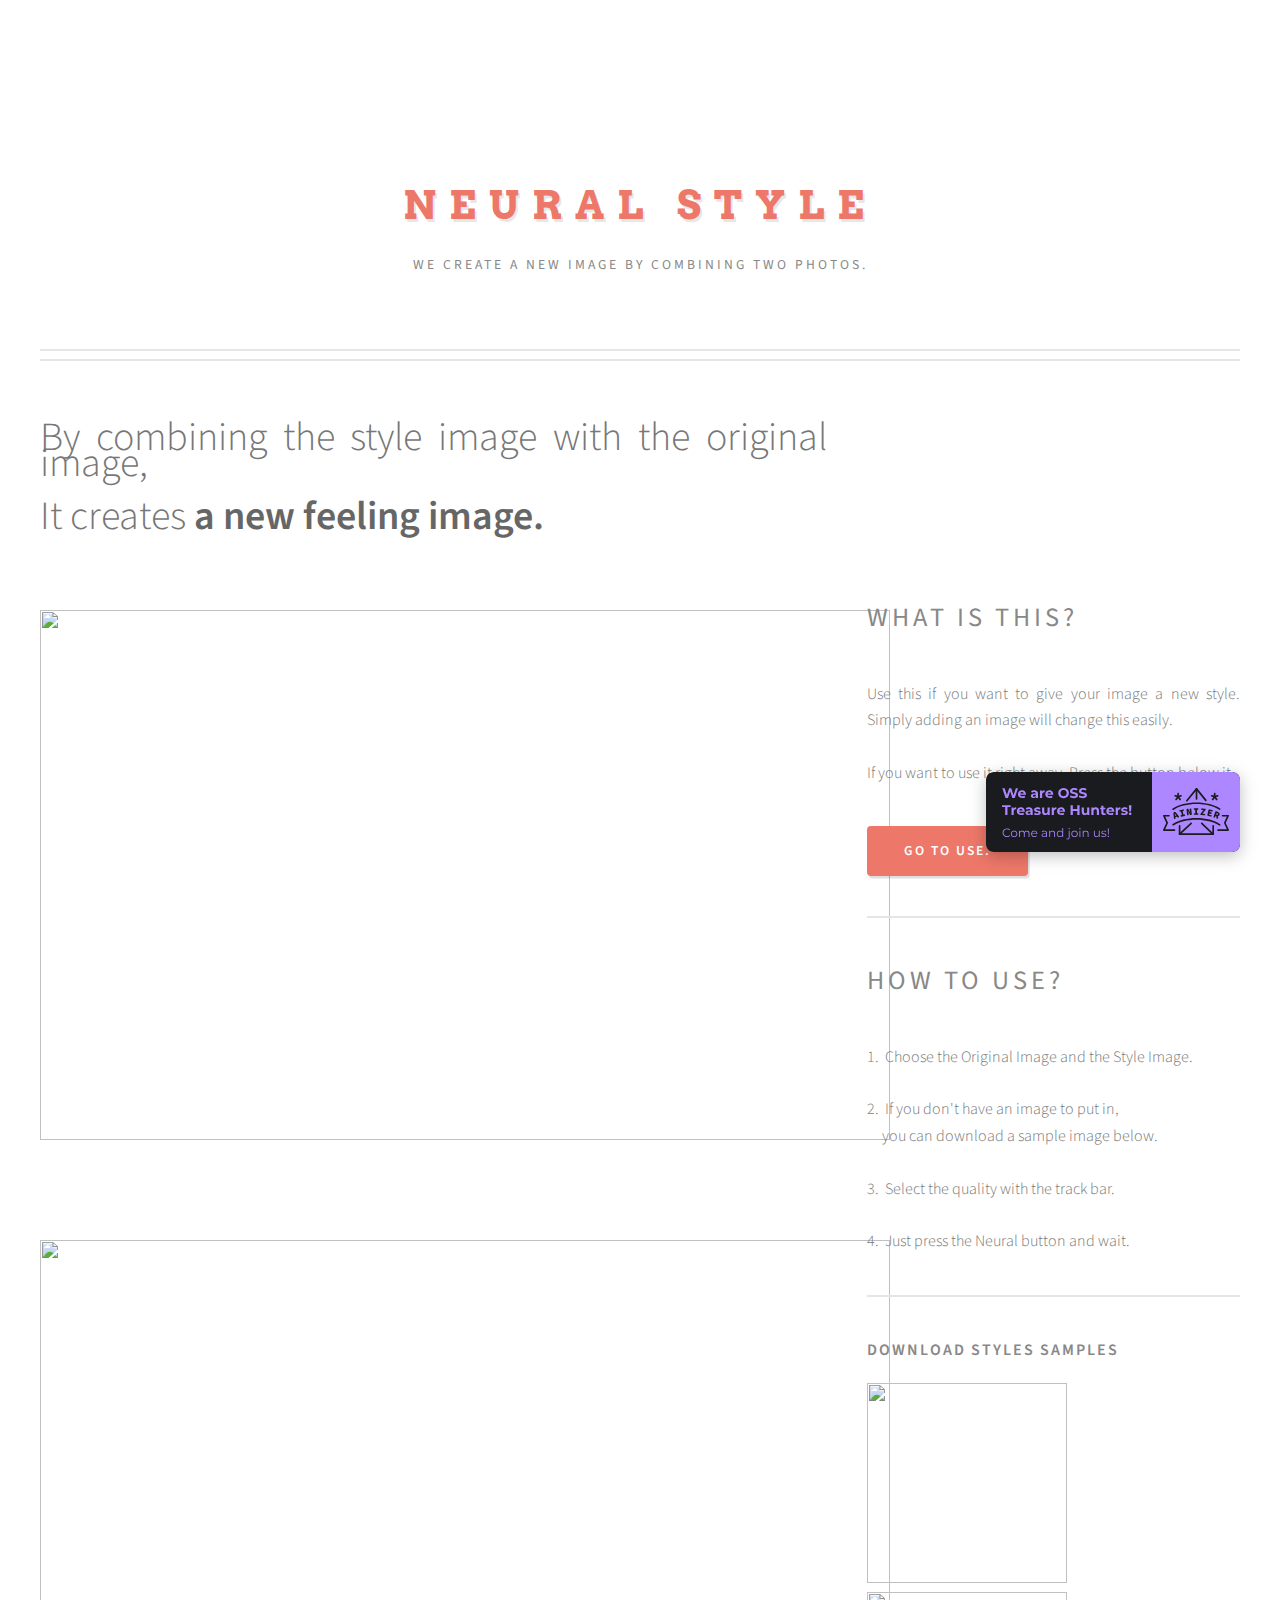
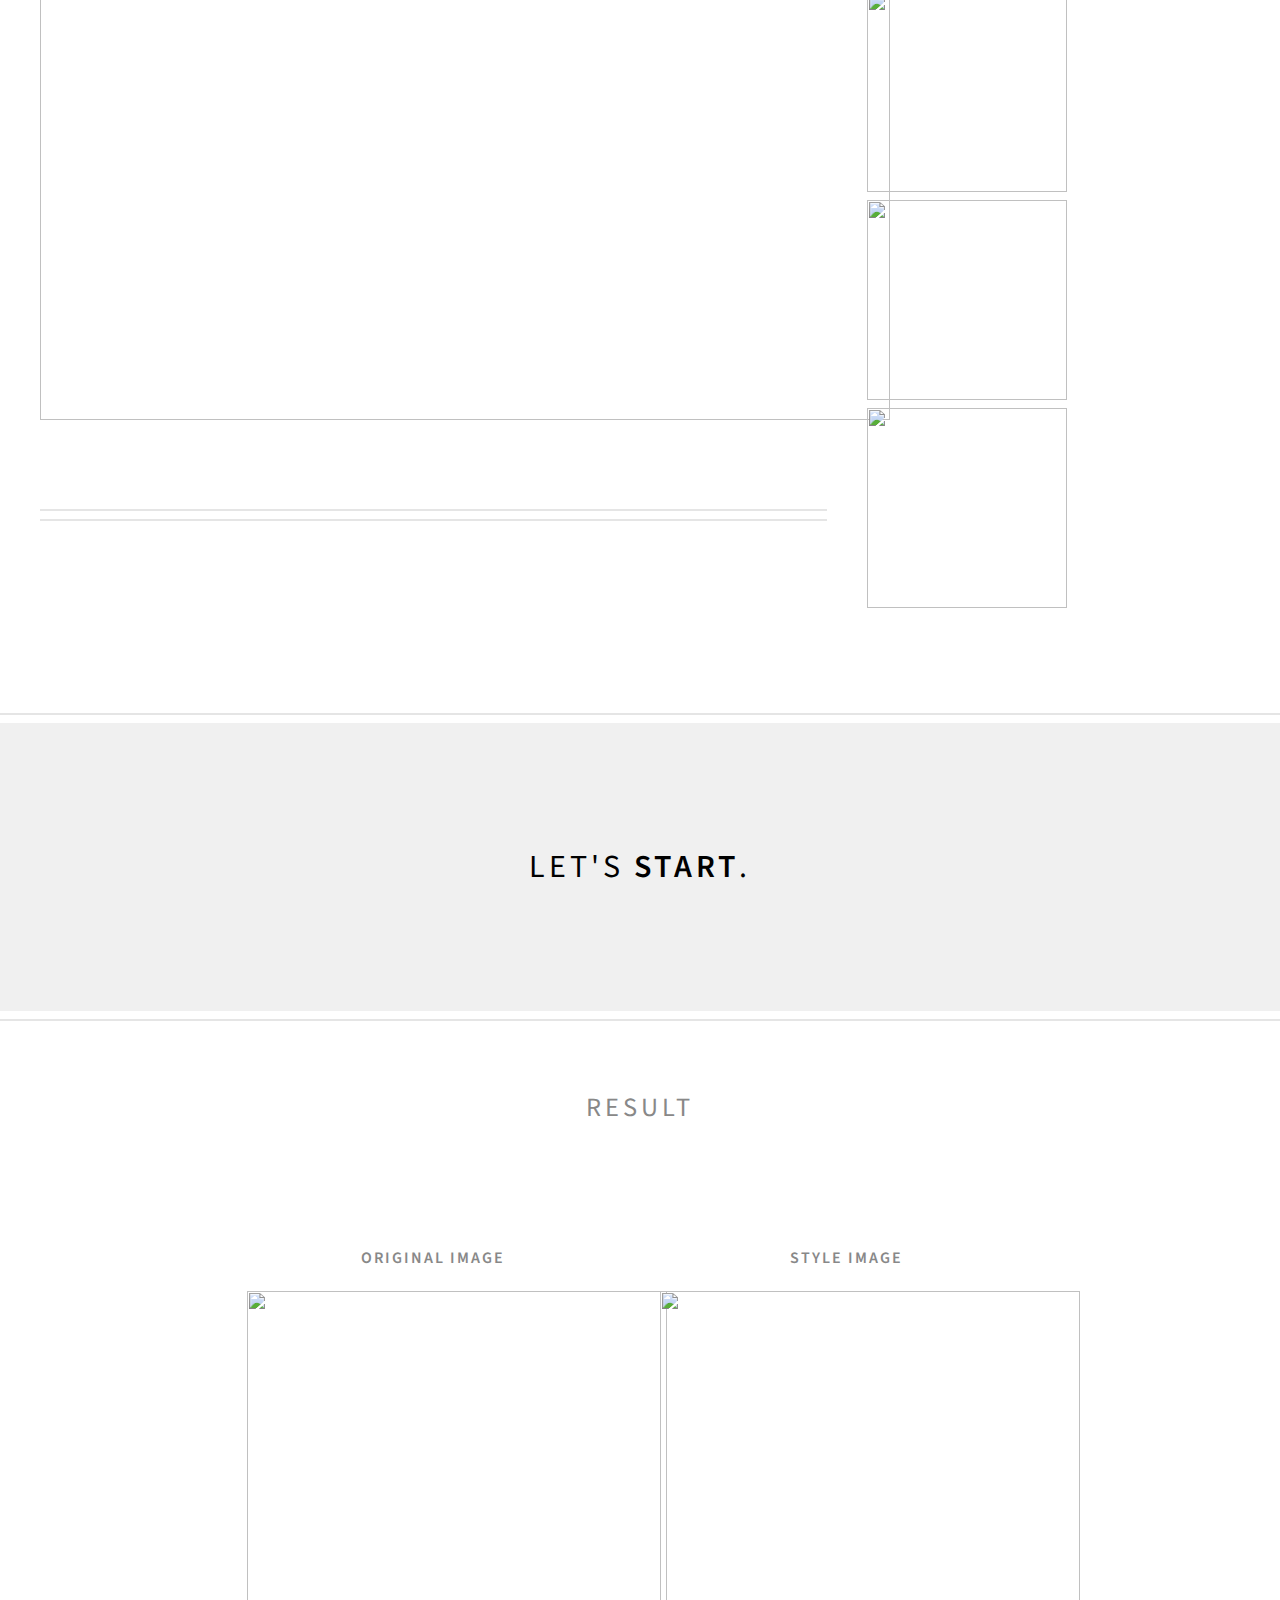
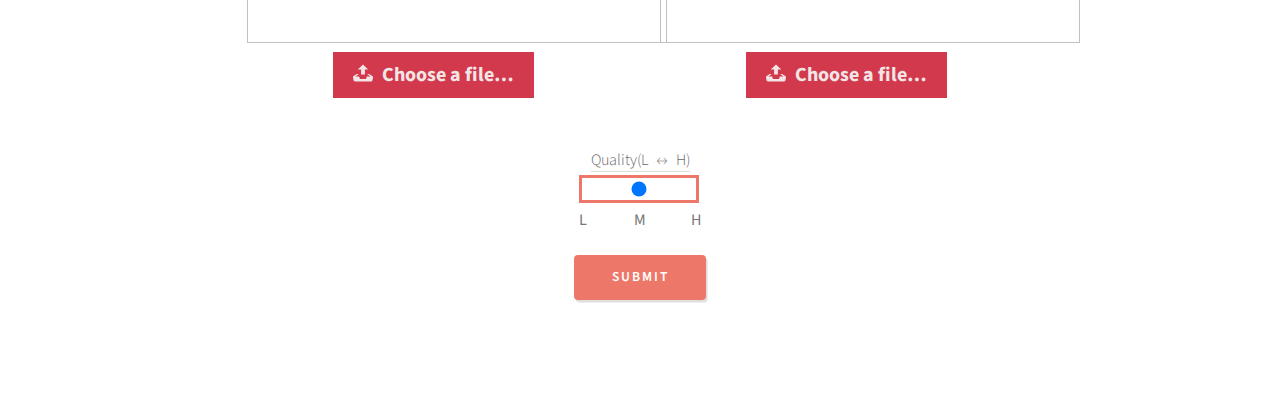
==== templates/index.html @ 5593a655 "server & front" ====
<!DOCTYPE HTML>
<!--
	Strongly Typed by HTML5 UP
	html5up.net | @ajlkn
	Free for personal and commercial use under the CCA 3.0 license (html5up.net/license)
-->
<html>
	<head>
		
		<title>Neural Stuyle</title>
		<meta charset="utf-8" />
		<meta name="viewport" content="width=device-width, initial-scale=1, user-scalable=no" />
		<link rel="stylesheet" href="../static/css/main.css" />
	</head>
	<body class="homepage is-preload">
		
		<div id="page-wrapper">
				
			<!-- Header -->
				<section id="header">
					<div class="container">

						<!-- Logo -->
							<h1 id="logo"><a href="index.html">Neural Style</a></h1>
							<p>We create a new image by combining two photos.</p>
					</div>
				</section>

			<!-- Main -->
				<section id="main">
					<div class="container">
						<div class="row">

							<!-- Content -->
								<div id="content" class="col-8 col-12-medium">

									<!-- Post -->
										<article class="box post">
											
											<p style="font-size: 40px;">
												By combining the style image with the original image, <br><br>It creates <strong>a new feeling image.</strong><br />
											</p>
											<img src="../static/images/show00.png" alt="" style="width: 850px; height: 530px; margin-bottom: 100px;"/>

											<img src="../static/images/show01.png" alt="" style="width: 850px; height: 780px;"/>
											
										</article>

										
									<!-- Post -->
										<article class="box post">
											
										</article>

								</div>

							<!-- Sidebar -->
								<div id="sidebar" class="col-4 col-12-medium">
						
										<ul class="divided">
											<li>

												<!-- Highlight -->
													<article class="box highlight" style="margin-top: 170px;">
														<header>
															<h2><a href="#">What is this?</a></h2>
														</header>
														<p>Use this if you want to give your image a new style. 
															Simply adding an image will change this easily.<br><br>
															If you want to use it right away, Press the button below it.</p>
														<ul class="actions">
															<li><a href="#" class="button icon solid fa-file">Go to Use.</a></li>
														</ul>
													</article>
											</li>
											<li>
												<h2>How to use?</h2>
												<p>1.&nbsp;&nbsp;Choose the Original Image and the Style Image.<br><br>
													2.&nbsp;&nbsp;If you don't have an image to put in, <br>&nbsp;&nbsp;&nbsp;&nbsp;&nbsp;you can download a sample image below.<br><br>
													3.&nbsp;&nbsp;Select the quality with the track bar.<br><br>
													4.&nbsp;&nbsp;Just press the Neural button and wait.</p>
											</li>
											<li>
												<!-- Highlight -->
												<article class="box highlight">
													<header>
														<h3>Download Styles Samples</h3>
													</header>
													<img src="../static/images/kandinsky.jpg" alt="" style="margin-right: 5px; height: 200px; width: 200px;"/>
													<img src="../static/images/seated-nude.jpg" alt="" style="height: 200px; width: 200px;"/>
													<img src="../static/images/shipwreck.jpg" alt="" style="margin-right: 5px; height: 200px; width: 200px;"/>
													<img src="../static/images/starry-night.jpg" alt="" style="height: 200px; width: 200px;"/>
												</article>		
											</li>
										</ul>
								</div>
						</div>
					</div>
				</section>


				<!-- Banner -->
				<section id="banner">
					<div class="container">
						<p style="color: black">Let's <strong>Start</strong>.<br /></p>
					</div>
				</section>
	
				<!-- Features -->
				<section id="features">
					<div class="container" >
								<header>
									<h2>Result</h2>
								</header>
								<section>
									<img src="../static/images/pic01.jpg" alt="" style="width: 800px; margin-left: auto; margin-right: auto;" id="results"/>
								</section>
						
						
						<div class="row aln-center">
							<div class="col-4 col-6-medium col-12-small">
								<!-- Feature -->
									<section>
										<header>
											<h3>Original Image</h3>
										</header>
										<img src="../static/images/pic01.jpg" id="contents" alt="" style="width: 420px; height: 352px;" />
										<div class="box">
											<input type="file" name="file-1[]" id="file-1" class="inputfile inputfile-1" accept="image/*" onchange="setThumbnail(event, 'contents')" />
											<label for="file-1"><svg xmlns="http://www.w3.org/2000/svg" width="20" height="17" viewBox="0 0 20 17"><path d="M10 0l-5.2 4.9h3.3v5.1h3.8v-5.1h3.3l-5.2-4.9zm9.3 11.5l-3.2-2.1h-2l3.4 2.6h-3.5c-.1 0-.2.1-.2.1l-.8 2.3h-6l-.8-2.2c-.1-.1-.1-.2-.2-.2h-3.6l3.4-2.6h-2l-3.2 2.1c-.4.3-.7 1-.6 1.5l.6 3.1c.1.5.7.9 1.2.9h16.3c.6 0 1.1-.4 1.3-.9l.6-3.1c.1-.5-.2-1.2-.7-1.5z"/></svg> <span>Choose a file&hellip;</span></label>
										</div>
									</section>
							</div>
							<div class="col-4 col-6-medium col-12-small">
								<!-- Feature -->
									<section>
										<header>
											<h3>Style Image</h3>
										</header>
										<img src="../static/images/pic02.jpg" id="styles" alt="" style="width: 420px; height: 352px;"/>
										<div class="box">
											<input type="file" name="file-2[]" id="file-2" class="inputfile inputfile-2" accept="image/*" onchange="setThumbnail(event, 'styles')" />
											<label for="file-2"><svg xmlns="http://www.w3.org/2000/svg" width="20" height="17" viewBox="0 0 20 17"><path d="M10 0l-5.2 4.9h3.3v5.1h3.8v-5.1h3.3l-5.2-4.9zm9.3 11.5l-3.2-2.1h-2l3.4 2.6h-3.5c-.1 0-.2.1-.2.1l-.8 2.3h-6l-.8-2.2c-.1-.1-.1-.2-.2-.2h-3.6l3.4-2.6h-2l-3.2 2.1c-.4.3-.7 1-.6 1.5l.6 3.1c.1.5.7.9 1.2.9h16.3c.6 0 1.1-.4 1.3-.9l.6-3.1c.1-.5-.2-1.2-.7-1.5z"/></svg> <span>Choose a file&hellip;</span></label>
										</div>
									</section>
							</div>
							
							<div class="col-12">
								<a>Quality(L &nbsp;&nbsp;↔&nbsp;&nbsp; H)</a><br>
								<input type="range" min="100" max="500" step="200" list="steplist" id="range">
								<datalist id="steplist" style="--list-length: 3;">
									<option label="L"></option>
									<option label="M"></option>
									<option label="H"></option>
								</datalist>
								<ul class="actions">
									<li><input type="submit" class="button icon solid fa-file submit" value="Submit" onclick="formSend();"></li>
								</ul>
							</div>
						</div>
					</div>
				</section>

			
		</div>

		<!-- Scripts -->
			<script src="../static/js/jquery.min.js"></script>
			<script src="../static/js/jquery.dropotron.min.js"></script>
			<script src="../static/js/browser.min.js"></script>
			<script src="../static/js/breakpoints.min.js"></script>
			<script src="../static/js/util.js"></script>
			<script src="../static/js/main.js"></script>

		<div id="badge" OnClick="location.href='https://join.slack.com/t/ainetwork-dev/shared_invite/zt-c89mb8z9-IqaCsNmsNLXKNylKXrJTTg'"
				style="position: fixed; bottom: 40px; right: 40px; filter: drop-shadow(0px 4px 8px rgba(0, 0, 0, 0.25)); cursor:pointer;">
			<svg width="254" height="80" viewBox="0 0 254 80" fill="none" xmlns="http://www.w3.org/2000/svg">
					<path d="M0 8C0 3.58172 3.58172 0 8 0H246C250.418 0 254 3.58172 254 8V72C254 76.4183 250.418 80 246 80H8C3.58172 80 0 76.4183 0 72V8Z" fill="#1A1B1F"/>
					<path d="M166 0H246C250.418 0 254 3.58172 254 8V72C254 76.4183 250.418 80 246 80H166V0Z" fill="#AD87FF"/>
					<path d="M31.974 16.2L28.768 26H26.332L24.176 19.364L21.95 26H19.528L16.308 16.2H18.66L20.872 23.088L23.182 16.2H25.282L27.522 23.144L29.804 16.2H31.974ZM39.9036 22.262C39.9036 22.29 39.8896 22.486 39.8616 22.85H34.1636C34.2662 23.3167 34.5089 23.6853 34.8916 23.956C35.2742 24.2267 35.7502 24.362 36.3196 24.362C36.7116 24.362 37.0569 24.306 37.3556 24.194C37.6636 24.0727 37.9482 23.886 38.2096 23.634L39.3716 24.894C38.6622 25.706 37.6262 26.112 36.2636 26.112C35.4142 26.112 34.6629 25.9487 34.0096 25.622C33.3562 25.286 32.8522 24.824 32.4976 24.236C32.1429 23.648 31.9656 22.9807 31.9656 22.234C31.9656 21.4967 32.1382 20.834 32.4836 20.246C32.8382 19.6487 33.3189 19.1867 33.9256 18.86C34.5416 18.524 35.2276 18.356 35.9836 18.356C36.7209 18.356 37.3882 18.5147 37.9856 18.832C38.5829 19.1493 39.0496 19.6067 39.3856 20.204C39.7309 20.792 39.9036 21.478 39.9036 22.262ZM35.9976 20.008C35.5029 20.008 35.0876 20.148 34.7516 20.428C34.4156 20.708 34.2102 21.0907 34.1356 21.576H37.8456C37.7709 21.1 37.5656 20.722 37.2296 20.442C36.8936 20.1527 36.4829 20.008 35.9976 20.008ZM48.3605 18.356C49.5271 18.356 50.4231 18.636 51.0485 19.196C51.6738 19.7467 51.9865 20.582 51.9865 21.702V26H49.9425V25.062C49.5318 25.762 48.7665 26.112 47.6465 26.112C47.0678 26.112 46.5638 26.014 46.1345 25.818C45.7145 25.622 45.3925 25.3513 45.1685 25.006C44.9445 24.6607 44.8325 24.2687 44.8325 23.83C44.8325 23.13 45.0938 22.5793 45.6165 22.178C46.1485 21.7767 46.9651 21.576 48.0665 21.576H49.8025C49.8025 21.1 49.6578 20.736 49.3685 20.484C49.0791 20.2227 48.6451 20.092 48.0665 20.092C47.6651 20.092 47.2685 20.1573 46.8765 20.288C46.4938 20.4093 46.1671 20.5773 45.8965 20.792L45.1125 19.266C45.5231 18.9767 46.0131 18.7527 46.5825 18.594C47.1611 18.4353 47.7538 18.356 48.3605 18.356ZM48.1925 24.642C48.5658 24.642 48.8971 24.558 49.1865 24.39C49.4758 24.2127 49.6811 23.956 49.8025 23.62V22.85H48.3045C47.4085 22.85 46.9605 23.144 46.9605 23.732C46.9605 24.012 47.0678 24.236 47.2825 24.404C47.5065 24.5627 47.8098 24.642 48.1925 24.642ZM56.0491 19.462C56.3104 19.098 56.6604 18.8227 57.0991 18.636C57.5471 18.4493 58.0604 18.356 58.6391 18.356V20.372C58.3964 20.3533 58.2331 20.344 58.1491 20.344C57.5237 20.344 57.0337 20.5213 56.6791 20.876C56.3244 21.2213 56.1471 21.744 56.1471 22.444V26H53.9631V18.468H56.0491V19.462ZM67.2473 22.262C67.2473 22.29 67.2333 22.486 67.2053 22.85H61.5073C61.61 23.3167 61.8527 23.6853 62.2353 23.956C62.618 24.2267 63.094 24.362 63.6633 24.362C64.0553 24.362 64.4007 24.306 64.6993 24.194C65.0073 24.0727 65.292 23.886 65.5533 23.634L66.7153 24.894C66.006 25.706 64.97 26.112 63.6073 26.112C62.758 26.112 62.0067 25.9487 61.3533 25.622C60.7 25.286 60.196 24.824 59.8413 24.236C59.4867 23.648 59.3093 22.9807 59.3093 22.234C59.3093 21.4967 59.482 20.834 59.8273 20.246C60.182 19.6487 60.6627 19.1867 61.2693 18.86C61.8853 18.524 62.5713 18.356 63.3273 18.356C64.0647 18.356 64.732 18.5147 65.3293 18.832C65.9267 19.1493 66.3933 19.6067 66.7293 20.204C67.0747 20.792 67.2473 21.478 67.2473 22.262ZM63.3413 20.008C62.8467 20.008 62.4313 20.148 62.0953 20.428C61.7593 20.708 61.554 21.0907 61.4793 21.576H65.1893C65.1147 21.1 64.9093 20.722 64.5733 20.442C64.2373 20.1527 63.8267 20.008 63.3413 20.008ZM77.5662 26.168C76.5489 26.168 75.6295 25.9487 74.8082 25.51C73.9962 25.0713 73.3569 24.4693 72.8902 23.704C72.4329 22.9293 72.2042 22.0613 72.2042 21.1C72.2042 20.1387 72.4329 19.2753 72.8902 18.51C73.3569 17.7353 73.9962 17.1287 74.8082 16.69C75.6295 16.2513 76.5489 16.032 77.5662 16.032C78.5835 16.032 79.4982 16.2513 80.3102 16.69C81.1222 17.1287 81.7615 17.7353 82.2282 18.51C82.6949 19.2753 82.9282 20.1387 82.9282 21.1C82.9282 22.0613 82.6949 22.9293 82.2282 23.704C81.7615 24.4693 81.1222 25.0713 80.3102 25.51C79.4982 25.9487 78.5835 26.168 77.5662 26.168ZM77.5662 24.236C78.1449 24.236 78.6675 24.1053 79.1342 23.844C79.6009 23.5733 79.9649 23.2 80.2262 22.724C80.4969 22.248 80.6322 21.7067 80.6322 21.1C80.6322 20.4933 80.4969 19.952 80.2262 19.476C79.9649 19 79.6009 18.6313 79.1342 18.37C78.6675 18.0993 78.1449 17.964 77.5662 17.964C76.9875 17.964 76.4649 18.0993 75.9982 18.37C75.5315 18.6313 75.1629 19 74.8922 19.476C74.6309 19.952 74.5002 20.4933 74.5002 21.1C74.5002 21.7067 74.6309 22.248 74.8922 22.724C75.1629 23.2 75.5315 23.5733 75.9982 23.844C76.4649 24.1053 76.9875 24.236 77.5662 24.236ZM87.8527 26.168C87.078 26.168 86.3267 26.0653 85.5987 25.86C84.88 25.6453 84.3014 25.37 83.8627 25.034L84.6327 23.326C85.0527 23.634 85.552 23.8813 86.1307 24.068C86.7094 24.2547 87.288 24.348 87.8667 24.348C88.5107 24.348 88.9867 24.2547 89.2947 24.068C89.6027 23.872 89.7567 23.6153 89.7567 23.298C89.7567 23.0647 89.6634 22.8733 89.4767 22.724C89.2994 22.5653 89.066 22.4393 88.7767 22.346C88.4967 22.2527 88.114 22.15 87.6287 22.038C86.882 21.8607 86.2707 21.6833 85.7947 21.506C85.3187 21.3287 84.908 21.044 84.5627 20.652C84.2267 20.26 84.0587 19.7373 84.0587 19.084C84.0587 18.5147 84.2127 18.0013 84.5207 17.544C84.8287 17.0773 85.2907 16.7087 85.9067 16.438C86.532 16.1673 87.2927 16.032 88.1887 16.032C88.814 16.032 89.4254 16.1067 90.0227 16.256C90.62 16.4053 91.1427 16.62 91.5907 16.9L90.8907 18.622C89.9854 18.1087 89.08 17.852 88.1747 17.852C87.54 17.852 87.0687 17.9547 86.7607 18.16C86.462 18.3653 86.3127 18.636 86.3127 18.972C86.3127 19.308 86.4854 19.56 86.8307 19.728C87.1854 19.8867 87.722 20.0453 88.4407 20.204C89.1874 20.3813 89.7987 20.5587 90.2747 20.736C90.7507 20.9133 91.1567 21.1933 91.4927 21.576C91.838 21.9587 92.0107 22.4767 92.0107 23.13C92.0107 23.69 91.852 24.2033 91.5347 24.67C91.2267 25.1273 90.76 25.4913 90.1347 25.762C89.5094 26.0327 88.7487 26.168 87.8527 26.168ZM96.7804 26.168C96.0058 26.168 95.2544 26.0653 94.5264 25.86C93.8078 25.6453 93.2291 25.37 92.7904 25.034L93.5604 23.326C93.9804 23.634 94.4798 23.8813 95.0584 24.068C95.6371 24.2547 96.2158 24.348 96.7944 24.348C97.4384 24.348 97.9144 24.2547 98.2224 24.068C98.5304 23.872 98.6844 23.6153 98.6844 23.298C98.6844 23.0647 98.5911 22.8733 98.4044 22.724C98.2271 22.5653 97.9938 22.4393 97.7044 22.346C97.4244 22.2527 97.0418 22.15 96.5564 22.038C95.8098 21.8607 95.1984 21.6833 94.7224 21.506C94.2464 21.3287 93.8358 21.044 93.4904 20.652C93.1544 20.26 92.9864 19.7373 92.9864 19.084C92.9864 18.5147 93.1404 18.0013 93.4484 17.544C93.7564 17.0773 94.2184 16.7087 94.8344 16.438C95.4598 16.1673 96.2204 16.032 97.1164 16.032C97.7418 16.032 98.3531 16.1067 98.9504 16.256C99.5478 16.4053 100.07 16.62 100.518 16.9L99.8184 18.622C98.9131 18.1087 98.0078 17.852 97.1024 17.852C96.4678 17.852 95.9964 17.9547 95.6884 18.16C95.3898 18.3653 95.2404 18.636 95.2404 18.972C95.2404 19.308 95.4131 19.56 95.7584 19.728C96.1131 19.8867 96.6498 20.0453 97.3684 20.204C98.1151 20.3813 98.7264 20.5587 99.2024 20.736C99.6784 20.9133 100.084 21.1933 100.42 21.576C100.766 21.9587 100.938 22.4767 100.938 23.13C100.938 23.69 100.78 24.2033 100.462 24.67C100.154 25.1273 99.6878 25.4913 99.0624 25.762C98.4371 26.0327 97.6764 26.168 96.7804 26.168ZM19.192 35.048H16.056V33.2H24.596V35.048H21.46V43H19.192V35.048ZM27.5842 36.462C27.8456 36.098 28.1956 35.8227 28.6342 35.636C29.0822 35.4493 29.5956 35.356 30.1742 35.356V37.372C29.9316 37.3533 29.7682 37.344 29.6842 37.344C29.0589 37.344 28.5689 37.5213 28.2142 37.876C27.8596 38.2213 27.6822 38.744 27.6822 39.444V43H25.4982V35.468H27.5842V36.462ZM38.7825 39.262C38.7825 39.29 38.7685 39.486 38.7405 39.85H33.0425C33.1452 40.3167 33.3878 40.6853 33.7705 40.956C34.1532 41.2267 34.6292 41.362 35.1985 41.362C35.5905 41.362 35.9358 41.306 36.2345 41.194C36.5425 41.0727 36.8272 40.886 37.0885 40.634L38.2505 41.894C37.5412 42.706 36.5052 43.112 35.1425 43.112C34.2932 43.112 33.5418 42.9487 32.8885 42.622C32.2352 42.286 31.7312 41.824 31.3765 41.236C31.0218 40.648 30.8445 39.9807 30.8445 39.234C30.8445 38.4967 31.0172 37.834 31.3625 37.246C31.7172 36.6487 32.1978 36.1867 32.8045 35.86C33.4205 35.524 34.1065 35.356 34.8625 35.356C35.5998 35.356 36.2672 35.5147 36.8645 35.832C37.4618 36.1493 37.9285 36.6067 38.2645 37.204C38.6098 37.792 38.7825 38.478 38.7825 39.262ZM34.8765 37.008C34.3818 37.008 33.9665 37.148 33.6305 37.428C33.2945 37.708 33.0892 38.0907 33.0145 38.576H36.7245C36.6498 38.1 36.4445 37.722 36.1085 37.442C35.7725 37.1527 35.3618 37.008 34.8765 37.008ZM43.0694 35.356C44.2361 35.356 45.1321 35.636 45.7574 36.196C46.3828 36.7467 46.6954 37.582 46.6954 38.702V43H44.6514V42.062C44.2408 42.762 43.4754 43.112 42.3554 43.112C41.7768 43.112 41.2728 43.014 40.8434 42.818C40.4234 42.622 40.1014 42.3513 39.8774 42.006C39.6534 41.6607 39.5414 41.2687 39.5414 40.83C39.5414 40.13 39.8028 39.5793 40.3254 39.178C40.8574 38.7767 41.6741 38.576 42.7754 38.576H44.5114C44.5114 38.1 44.3668 37.736 44.0774 37.484C43.7881 37.2227 43.3541 37.092 42.7754 37.092C42.3741 37.092 41.9774 37.1573 41.5854 37.288C41.2028 37.4093 40.8761 37.5773 40.6054 37.792L39.8214 36.266C40.2321 35.9767 40.7221 35.7527 41.2914 35.594C41.8701 35.4353 42.4628 35.356 43.0694 35.356ZM42.9014 41.642C43.2748 41.642 43.6061 41.558 43.8954 41.39C44.1848 41.2127 44.3901 40.956 44.5114 40.62V39.85H43.0134C42.1174 39.85 41.6694 40.144 41.6694 40.732C41.6694 41.012 41.7768 41.236 41.9914 41.404C42.2154 41.5627 42.5188 41.642 42.9014 41.642ZM51.2061 43.112C50.5807 43.112 49.9694 43.0373 49.3721 42.888C48.7747 42.7293 48.2987 42.5333 47.9441 42.3L48.6721 40.732C49.0081 40.9467 49.4141 41.124 49.8901 41.264C50.3661 41.3947 50.8327 41.46 51.2901 41.46C52.2141 41.46 52.6761 41.2313 52.6761 40.774C52.6761 40.5593 52.5501 40.4053 52.2981 40.312C52.0461 40.2187 51.6587 40.1393 51.1361 40.074C50.5201 39.9807 50.0114 39.8733 49.6101 39.752C49.2087 39.6307 48.8587 39.416 48.5601 39.108C48.2707 38.8 48.1261 38.3613 48.1261 37.792C48.1261 37.316 48.2614 36.896 48.5321 36.532C48.8121 36.1587 49.2134 35.8693 49.7361 35.664C50.2681 35.4587 50.8934 35.356 51.6121 35.356C52.1441 35.356 52.6714 35.4167 53.1941 35.538C53.7261 35.65 54.1647 35.8087 54.5101 36.014L53.7821 37.568C53.1194 37.1947 52.3961 37.008 51.6121 37.008C51.1454 37.008 50.7954 37.0733 50.5621 37.204C50.3287 37.3347 50.2121 37.5027 50.2121 37.708C50.2121 37.9413 50.3381 38.1047 50.5901 38.198C50.8421 38.2913 51.2434 38.38 51.7941 38.464C52.4101 38.5667 52.9141 38.6787 53.3061 38.8C53.6981 38.912 54.0387 39.122 54.3281 39.43C54.6174 39.738 54.7621 40.1673 54.7621 40.718C54.7621 41.1847 54.6221 41.6 54.3421 41.964C54.0621 42.328 53.6514 42.6127 53.1101 42.818C52.5781 43.014 51.9434 43.112 51.2061 43.112ZM63.6976 35.468V43H61.6256V42.104C61.3362 42.4307 60.9909 42.6827 60.5896 42.86C60.1882 43.028 59.7542 43.112 59.2876 43.112C58.2982 43.112 57.5142 42.8273 56.9356 42.258C56.3569 41.6887 56.0676 40.844 56.0676 39.724V35.468H58.2516V39.402C58.2516 40.6153 58.7602 41.222 59.7776 41.222C60.3002 41.222 60.7202 41.054 61.0376 40.718C61.3549 40.3727 61.5136 39.864 61.5136 39.192V35.468H63.6976ZM67.8069 36.462C68.0682 36.098 68.4182 35.8227 68.8569 35.636C69.3049 35.4493 69.8182 35.356 70.3969 35.356V37.372C70.1542 37.3533 69.9909 37.344 69.9069 37.344C69.2816 37.344 68.7916 37.5213 68.4369 37.876C68.0822 38.2213 67.9049 38.744 67.9049 39.444V43H65.7209V35.468H67.8069V36.462ZM79.0051 39.262C79.0051 39.29 78.9911 39.486 78.9631 39.85H73.2651C73.3678 40.3167 73.6105 40.6853 73.9931 40.956C74.3758 41.2267 74.8518 41.362 75.4211 41.362C75.8131 41.362 76.1585 41.306 76.4571 41.194C76.7651 41.0727 77.0498 40.886 77.3111 40.634L78.4731 41.894C77.7638 42.706 76.7278 43.112 75.3651 43.112C74.5158 43.112 73.7645 42.9487 73.1111 42.622C72.4578 42.286 71.9538 41.824 71.5991 41.236C71.2445 40.648 71.0671 39.9807 71.0671 39.234C71.0671 38.4967 71.2398 37.834 71.5851 37.246C71.9398 36.6487 72.4205 36.1867 73.0271 35.86C73.6431 35.524 74.3291 35.356 75.0851 35.356C75.8225 35.356 76.4898 35.5147 77.0871 35.832C77.6845 36.1493 78.1511 36.6067 78.4871 37.204C78.8325 37.792 79.0051 38.478 79.0051 39.262ZM75.0991 37.008C74.6045 37.008 74.1891 37.148 73.8531 37.428C73.5171 37.708 73.3118 38.0907 73.2371 38.576H76.9471C76.8725 38.1 76.6671 37.722 76.3311 37.442C75.9951 37.1527 75.5845 37.008 75.0991 37.008ZM93.566 33.2V43H91.298V38.982H86.846V43H84.578V33.2H86.846V37.064H91.298V33.2H93.566ZM103.319 35.468V43H101.247V42.104C100.957 42.4307 100.612 42.6827 100.211 42.86C99.8093 43.028 99.3753 43.112 98.9087 43.112C97.9193 43.112 97.1353 42.8273 96.5567 42.258C95.978 41.6887 95.6887 40.844 95.6887 39.724V35.468H97.8727V39.402C97.8727 40.6153 98.3813 41.222 99.3987 41.222C99.9213 41.222 100.341 41.054 100.659 40.718C100.976 40.3727 101.135 39.864 101.135 39.192V35.468H103.319ZM109.92 35.356C110.853 35.356 111.605 35.636 112.174 36.196C112.753 36.756 113.042 37.5867 113.042 38.688V43H110.858V39.024C110.858 38.4267 110.727 37.9833 110.466 37.694C110.205 37.3953 109.827 37.246 109.332 37.246C108.781 37.246 108.343 37.4187 108.016 37.764C107.689 38.1 107.526 38.604 107.526 39.276V43H105.342V35.468H107.428V36.35C107.717 36.0327 108.077 35.79 108.506 35.622C108.935 35.4447 109.407 35.356 109.92 35.356ZM119.88 42.636C119.665 42.7947 119.399 42.916 119.082 43C118.774 43.0747 118.447 43.112 118.102 43.112C117.206 43.112 116.51 42.8833 116.016 42.426C115.53 41.9687 115.288 41.2967 115.288 40.41V37.316H114.126V35.636H115.288V33.802H117.472V35.636H119.348V37.316H117.472V40.382C117.472 40.6993 117.551 40.9467 117.71 41.124C117.878 41.292 118.111 41.376 118.41 41.376C118.755 41.376 119.049 41.2827 119.292 41.096L119.88 42.636ZM128.251 39.262C128.251 39.29 128.237 39.486 128.209 39.85H122.511C122.614 40.3167 122.857 40.6853 123.239 40.956C123.622 41.2267 124.098 41.362 124.667 41.362C125.059 41.362 125.405 41.306 125.703 41.194C126.011 41.0727 126.296 40.886 126.557 40.634L127.719 41.894C127.01 42.706 125.974 43.112 124.611 43.112C123.762 43.112 123.011 42.9487 122.357 42.622C121.704 42.286 121.2 41.824 120.845 41.236C120.491 40.648 120.313 39.9807 120.313 39.234C120.313 38.4967 120.486 37.834 120.831 37.246C121.186 36.6487 121.667 36.1867 122.273 35.86C122.889 35.524 123.575 35.356 124.331 35.356C125.069 35.356 125.736 35.5147 126.333 35.832C126.931 36.1493 127.397 36.6067 127.733 37.204C128.079 37.792 128.251 38.478 128.251 39.262ZM124.345 37.008C123.851 37.008 123.435 37.148 123.099 37.428C122.763 37.708 122.558 38.0907 122.483 38.576H126.193C126.119 38.1 125.913 37.722 125.577 37.442C125.241 37.1527 124.831 37.008 124.345 37.008ZM131.791 36.462C132.053 36.098 132.403 35.8227 132.841 35.636C133.289 35.4493 133.803 35.356 134.381 35.356V37.372C134.139 37.3533 133.975 37.344 133.891 37.344C133.266 37.344 132.776 37.5213 132.421 37.876C132.067 38.2213 131.889 38.744 131.889 39.444V43H129.705V35.468H131.791V36.462ZM138.241 43.112C137.616 43.112 137.005 43.0373 136.407 42.888C135.81 42.7293 135.334 42.5333 134.979 42.3L135.707 40.732C136.043 40.9467 136.449 41.124 136.925 41.264C137.401 41.3947 137.868 41.46 138.325 41.46C139.249 41.46 139.711 41.2313 139.711 40.774C139.711 40.5593 139.585 40.4053 139.333 40.312C139.081 40.2187 138.694 40.1393 138.171 40.074C137.555 39.9807 137.047 39.8733 136.645 39.752C136.244 39.6307 135.894 39.416 135.595 39.108C135.306 38.8 135.161 38.3613 135.161 37.792C135.161 37.316 135.297 36.896 135.567 36.532C135.847 36.1587 136.249 35.8693 136.771 35.664C137.303 35.4587 137.929 35.356 138.647 35.356C139.179 35.356 139.707 35.4167 140.229 35.538C140.761 35.65 141.2 35.8087 141.545 36.014L140.817 37.568C140.155 37.1947 139.431 37.008 138.647 37.008C138.181 37.008 137.831 37.0733 137.597 37.204C137.364 37.3347 137.247 37.5027 137.247 37.708C137.247 37.9413 137.373 38.1047 137.625 38.198C137.877 38.2913 138.279 38.38 138.829 38.464C139.445 38.5667 139.949 38.6787 140.341 38.8C140.733 38.912 141.074 39.122 141.363 39.43C141.653 39.738 141.797 40.1673 141.797 40.718C141.797 41.1847 141.657 41.6 141.377 41.964C141.097 42.328 140.687 42.6127 140.145 42.818C139.613 43.014 138.979 43.112 138.241 43.112ZM142.865 33.2H145.469L145.035 39.598H143.299L142.865 33.2ZM144.167 43.112C143.784 43.112 143.462 42.9907 143.201 42.748C142.949 42.496 142.823 42.1927 142.823 41.838C142.823 41.4833 142.949 41.1893 143.201 40.956C143.453 40.7133 143.775 40.592 144.167 40.592C144.559 40.592 144.881 40.7133 145.133 40.956C145.385 41.1893 145.511 41.4833 145.511 41.838C145.511 42.1927 145.38 42.496 145.119 42.748C144.867 42.9907 144.549 43.112 144.167 43.112Z" fill="#AD87FF"/>
					<path d="M21.016 65.072C20.184 65.072 19.432 64.888 18.76 64.52C18.096 64.152 17.572 63.644 17.188 62.996C16.812 62.34 16.624 61.608 16.624 60.8C16.624 59.992 16.812 59.264 17.188 58.616C17.572 57.96 18.1 57.448 18.772 57.08C19.444 56.712 20.196 56.528 21.028 56.528C21.652 56.528 22.228 56.632 22.756 56.84C23.284 57.048 23.732 57.352 24.1 57.752L23.536 58.316C22.88 57.652 22.052 57.32 21.052 57.32C20.388 57.32 19.784 57.472 19.24 57.776C18.696 58.08 18.268 58.496 17.956 59.024C17.652 59.552 17.5 60.144 17.5 60.8C17.5 61.456 17.652 62.048 17.956 62.576C18.268 63.104 18.696 63.52 19.24 63.824C19.784 64.128 20.388 64.28 21.052 64.28C22.06 64.28 22.888 63.944 23.536 63.272L24.1 63.836C23.732 64.236 23.28 64.544 22.744 64.76C22.216 64.968 21.64 65.072 21.016 65.072ZM28.1118 65.06C27.5038 65.06 26.9558 64.924 26.4678 64.652C25.9798 64.372 25.5958 63.988 25.3158 63.5C25.0358 63.012 24.8958 62.46 24.8958 61.844C24.8958 61.228 25.0358 60.676 25.3158 60.188C25.5958 59.7 25.9798 59.32 26.4678 59.048C26.9558 58.776 27.5038 58.64 28.1118 58.64C28.7198 58.64 29.2678 58.776 29.7558 59.048C30.2438 59.32 30.6238 59.7 30.8958 60.188C31.1758 60.676 31.3158 61.228 31.3158 61.844C31.3158 62.46 31.1758 63.012 30.8958 63.5C30.6238 63.988 30.2438 64.372 29.7558 64.652C29.2678 64.924 28.7198 65.06 28.1118 65.06ZM28.1118 64.304C28.5598 64.304 28.9598 64.204 29.3118 64.004C29.6718 63.796 29.9518 63.504 30.1518 63.128C30.3518 62.752 30.4518 62.324 30.4518 61.844C30.4518 61.364 30.3518 60.936 30.1518 60.56C29.9518 60.184 29.6718 59.896 29.3118 59.696C28.9598 59.488 28.5598 59.384 28.1118 59.384C27.6638 59.384 27.2598 59.488 26.8998 59.696C26.5478 59.896 26.2678 60.184 26.0598 60.56C25.8598 60.936 25.7598 61.364 25.7598 61.844C25.7598 62.324 25.8598 62.752 26.0598 63.128C26.2678 63.504 26.5478 63.796 26.8998 64.004C27.2598 64.204 27.6638 64.304 28.1118 64.304ZM40.9272 58.64C41.7192 58.64 42.3392 58.868 42.7872 59.324C43.2432 59.78 43.4712 60.452 43.4712 61.34V65H42.6192V61.424C42.6192 60.768 42.4592 60.268 42.1392 59.924C41.8272 59.58 41.3832 59.408 40.8072 59.408C40.1512 59.408 39.6352 59.612 39.2592 60.02C38.8832 60.42 38.6952 60.976 38.6952 61.688V65H37.8432V61.424C37.8432 60.768 37.6832 60.268 37.3632 59.924C37.0512 59.58 36.6032 59.408 36.0192 59.408C35.3712 59.408 34.8552 59.612 34.4712 60.02C34.0952 60.42 33.9072 60.976 33.9072 61.688V65H33.0552V58.688H33.8712V59.84C34.0952 59.456 34.4072 59.16 34.8072 58.952C35.2072 58.744 35.6672 58.64 36.1872 58.64C36.7152 58.64 37.1712 58.752 37.5552 58.976C37.9472 59.2 38.2392 59.532 38.4312 59.972C38.6632 59.556 38.9952 59.232 39.4272 59C39.8672 58.76 40.3672 58.64 40.9272 58.64ZM51.3012 62.108H46.0212C46.0692 62.764 46.3212 63.296 46.7772 63.704C47.2332 64.104 47.8092 64.304 48.5052 64.304C48.8972 64.304 49.2572 64.236 49.5852 64.1C49.9132 63.956 50.1972 63.748 50.4372 63.476L50.9172 64.028C50.6372 64.364 50.2852 64.62 49.8612 64.796C49.4452 64.972 48.9852 65.06 48.4812 65.06C47.8332 65.06 47.2572 64.924 46.7532 64.652C46.2572 64.372 45.8692 63.988 45.5892 63.5C45.3092 63.012 45.1692 62.46 45.1692 61.844C45.1692 61.228 45.3012 60.676 45.5652 60.188C45.8372 59.7 46.2052 59.32 46.6692 59.048C47.1412 58.776 47.6692 58.64 48.2532 58.64C48.8372 58.64 49.3612 58.776 49.8252 59.048C50.2892 59.32 50.6532 59.7 50.9172 60.188C51.1812 60.668 51.3132 61.22 51.3132 61.844L51.3012 62.108ZM48.2532 59.372C47.6452 59.372 47.1332 59.568 46.7172 59.96C46.3092 60.344 46.0772 60.848 46.0212 61.472H50.4972C50.4412 60.848 50.2052 60.344 49.7892 59.96C49.3812 59.568 48.8692 59.372 48.2532 59.372ZM58.396 58.64C59.22 58.64 59.852 58.848 60.292 59.264C60.732 59.672 60.952 60.28 60.952 61.088V65H60.136V64.016C59.944 64.344 59.66 64.6 59.284 64.784C58.916 64.968 58.476 65.06 57.964 65.06C57.26 65.06 56.7 64.892 56.284 64.556C55.868 64.22 55.66 63.776 55.66 63.224C55.66 62.688 55.852 62.256 56.236 61.928C56.628 61.6 57.248 61.436 58.096 61.436H60.1V61.052C60.1 60.508 59.948 60.096 59.644 59.816C59.34 59.528 58.896 59.384 58.312 59.384C57.912 59.384 57.528 59.452 57.16 59.588C56.792 59.716 56.476 59.896 56.212 60.128L55.828 59.492C56.148 59.22 56.532 59.012 56.98 58.868C57.428 58.716 57.9 58.64 58.396 58.64ZM58.096 64.388C58.576 64.388 58.988 64.28 59.332 64.064C59.676 63.84 59.932 63.52 60.1 63.104V62.072H58.12C57.04 62.072 56.5 62.448 56.5 63.2C56.5 63.568 56.64 63.86 56.92 64.076C57.2 64.284 57.592 64.388 58.096 64.388ZM66.4821 58.64C67.2741 58.64 67.9021 58.872 68.3661 59.336C68.8381 59.792 69.0741 60.46 69.0741 61.34V65H68.2221V61.424C68.2221 60.768 68.0581 60.268 67.7301 59.924C67.4021 59.58 66.9341 59.408 66.3261 59.408C65.6461 59.408 65.1061 59.612 64.7061 60.02C64.3141 60.42 64.1181 60.976 64.1181 61.688V65H63.2661V58.688H64.0821V59.852C64.3141 59.468 64.6341 59.172 65.0421 58.964C65.4581 58.748 65.9381 58.64 66.4821 58.64ZM77.1707 56.096V65H76.3547V63.752C76.0987 64.176 75.7587 64.5 75.3347 64.724C74.9187 64.948 74.4467 65.06 73.9187 65.06C73.3267 65.06 72.7907 64.924 72.3107 64.652C71.8307 64.38 71.4547 64 71.1827 63.512C70.9107 63.024 70.7747 62.468 70.7747 61.844C70.7747 61.22 70.9107 60.664 71.1827 60.176C71.4547 59.688 71.8307 59.312 72.3107 59.048C72.7907 58.776 73.3267 58.64 73.9187 58.64C74.4307 58.64 74.8907 58.748 75.2987 58.964C75.7147 59.172 76.0547 59.48 76.3187 59.888V56.096H77.1707ZM73.9907 64.304C74.4307 64.304 74.8267 64.204 75.1787 64.004C75.5387 63.796 75.8187 63.504 76.0187 63.128C76.2267 62.752 76.3307 62.324 76.3307 61.844C76.3307 61.364 76.2267 60.936 76.0187 60.56C75.8187 60.184 75.5387 59.896 75.1787 59.696C74.8267 59.488 74.4307 59.384 73.9907 59.384C73.5427 59.384 73.1387 59.488 72.7787 59.696C72.4267 59.896 72.1467 60.184 71.9387 60.56C71.7387 60.936 71.6387 61.364 71.6387 61.844C71.6387 62.324 71.7387 62.752 71.9387 63.128C72.1467 63.504 72.4267 63.796 72.7787 64.004C73.1387 64.204 73.5427 64.304 73.9907 64.304ZM81.7481 67.388C81.4841 67.388 81.2361 67.352 81.0041 67.28C80.7641 67.216 80.5681 67.116 80.4161 66.98L80.7161 66.332C80.9641 66.548 81.2921 66.656 81.7001 66.656C82.0361 66.656 82.2921 66.556 82.4681 66.356C82.6521 66.156 82.7441 65.86 82.7441 65.468V58.688H83.5961V65.468C83.5961 66.06 83.4361 66.528 83.1161 66.872C82.7961 67.216 82.3401 67.388 81.7481 67.388ZM83.1761 57.296C83.0001 57.296 82.8521 57.236 82.7321 57.116C82.6121 56.996 82.5521 56.852 82.5521 56.684C82.5521 56.524 82.6121 56.384 82.7321 56.264C82.8521 56.144 83.0001 56.084 83.1761 56.084C83.3521 56.084 83.5001 56.144 83.6201 56.264C83.7401 56.376 83.8001 56.512 83.8001 56.672C83.8001 56.848 83.7401 56.996 83.6201 57.116C83.5001 57.236 83.3521 57.296 83.1761 57.296ZM88.5571 65.06C87.9491 65.06 87.4011 64.924 86.9131 64.652C86.4251 64.372 86.0411 63.988 85.7611 63.5C85.4811 63.012 85.3411 62.46 85.3411 61.844C85.3411 61.228 85.4811 60.676 85.7611 60.188C86.0411 59.7 86.4251 59.32 86.9131 59.048C87.4011 58.776 87.9491 58.64 88.5571 58.64C89.1651 58.64 89.7131 58.776 90.2011 59.048C90.6891 59.32 91.0691 59.7 91.3411 60.188C91.6211 60.676 91.7611 61.228 91.7611 61.844C91.7611 62.46 91.6211 63.012 91.3411 63.5C91.0691 63.988 90.6891 64.372 90.2011 64.652C89.7131 64.924 89.1651 65.06 88.5571 65.06ZM88.5571 64.304C89.0051 64.304 89.4051 64.204 89.7571 64.004C90.1171 63.796 90.3971 63.504 90.5971 63.128C90.7971 62.752 90.8971 62.324 90.8971 61.844C90.8971 61.364 90.7971 60.936 90.5971 60.56C90.3971 60.184 90.1171 59.896 89.7571 59.696C89.4051 59.488 89.0051 59.384 88.5571 59.384C88.1091 59.384 87.7051 59.488 87.3451 59.696C86.9931 59.896 86.7131 60.184 86.5051 60.56C86.3051 60.936 86.2051 61.364 86.2051 61.844C86.2051 62.324 86.3051 62.752 86.5051 63.128C86.7131 63.504 86.9931 63.796 87.3451 64.004C87.7051 64.204 88.1091 64.304 88.5571 64.304ZM93.5005 58.688H94.3525V65H93.5005V58.688ZM93.9325 57.308C93.7565 57.308 93.6085 57.248 93.4885 57.128C93.3685 57.008 93.3085 56.864 93.3085 56.696C93.3085 56.536 93.3685 56.396 93.4885 56.276C93.6085 56.156 93.7565 56.096 93.9325 56.096C94.1085 56.096 94.2565 56.156 94.3765 56.276C94.4965 56.388 94.5565 56.524 94.5565 56.684C94.5565 56.86 94.4965 57.008 94.3765 57.128C94.2565 57.248 94.1085 57.308 93.9325 57.308ZM99.9392 58.64C100.731 58.64 101.359 58.872 101.823 59.336C102.295 59.792 102.531 60.46 102.531 61.34V65H101.679V61.424C101.679 60.768 101.515 60.268 101.187 59.924C100.859 59.58 100.391 59.408 99.7832 59.408C99.1032 59.408 98.5632 59.612 98.1632 60.02C97.7712 60.42 97.5752 60.976 97.5752 61.688V65H96.7232V58.688H97.5392V59.852C97.7712 59.468 98.0912 59.172 98.4992 58.964C98.9152 58.748 99.3952 58.64 99.9392 58.64ZM113.673 58.688V65H112.857V63.848C112.633 64.232 112.325 64.532 111.933 64.748C111.541 64.956 111.093 65.06 110.589 65.06C109.765 65.06 109.113 64.832 108.633 64.376C108.161 63.912 107.925 63.236 107.925 62.348V58.688H108.777V62.264C108.777 62.928 108.941 63.432 109.269 63.776C109.597 64.12 110.065 64.292 110.673 64.292C111.337 64.292 111.861 64.092 112.245 63.692C112.629 63.284 112.821 62.72 112.821 62V58.688H113.673ZM117.751 65.06C117.239 65.06 116.747 64.988 116.275 64.844C115.811 64.692 115.447 64.504 115.183 64.28L115.567 63.608C115.831 63.816 116.163 63.988 116.563 64.124C116.963 64.252 117.379 64.316 117.811 64.316C118.387 64.316 118.811 64.228 119.083 64.052C119.363 63.868 119.503 63.612 119.503 63.284C119.503 63.052 119.427 62.872 119.275 62.744C119.123 62.608 118.931 62.508 118.699 62.444C118.467 62.372 118.159 62.304 117.775 62.24C117.263 62.144 116.851 62.048 116.539 61.952C116.227 61.848 115.959 61.676 115.735 61.436C115.519 61.196 115.411 60.864 115.411 60.44C115.411 59.912 115.631 59.48 116.071 59.144C116.511 58.808 117.123 58.64 117.907 58.64C118.315 58.64 118.723 58.696 119.131 58.808C119.539 58.912 119.875 59.052 120.139 59.228L119.767 59.912C119.247 59.552 118.627 59.372 117.907 59.372C117.363 59.372 116.951 59.468 116.671 59.66C116.399 59.852 116.263 60.104 116.263 60.416C116.263 60.656 116.339 60.848 116.491 60.992C116.651 61.136 116.847 61.244 117.079 61.316C117.311 61.38 117.631 61.448 118.039 61.52C118.543 61.616 118.947 61.712 119.251 61.808C119.555 61.904 119.815 62.068 120.031 62.3C120.247 62.532 120.355 62.852 120.355 63.26C120.355 63.812 120.123 64.252 119.659 64.58C119.203 64.9 118.567 65.06 117.751 65.06ZM121.798 56.6H122.806L122.626 62.48H121.966L121.798 56.6ZM122.302 65.06C122.126 65.06 121.974 65 121.846 64.88C121.726 64.752 121.666 64.604 121.666 64.436C121.666 64.26 121.726 64.116 121.846 64.004C121.966 63.884 122.118 63.824 122.302 63.824C122.478 63.824 122.626 63.884 122.746 64.004C122.866 64.116 122.926 64.26 122.926 64.436C122.926 64.604 122.866 64.752 122.746 64.88C122.626 65 122.478 65.06 122.302 65.06Z" fill="#AD87FF"/>
					<g clip-path="url(#clip0)">
						<path d="M200.852 29.6043C200.695 29.6043 200.541 29.5595 200.408 29.475C200.275 29.3905 200.168 29.2698 200.101 29.127C200.033 28.9842 200.008 28.8251 200.027 28.6681C200.045 28.5111 200.108 28.3628 200.208 28.2403L209.874 16.3076C209.952 16.2109 210.05 16.133 210.161 16.0798C210.273 16.0265 210.395 15.9992 210.519 16C210.642 15.9998 210.764 16.0273 210.876 16.0805C210.987 16.1337 211.085 16.2113 211.163 16.3076L220.484 27.8387C220.623 28.0109 220.688 28.2316 220.665 28.4521C220.642 28.6726 220.533 28.8749 220.361 29.0146C220.277 29.0837 220.179 29.1354 220.074 29.1666C219.969 29.1978 219.859 29.208 219.751 29.1966C219.531 29.1735 219.33 29.0638 219.191 28.8915L210.519 18.1709L201.49 29.2932C201.413 29.3892 201.316 29.4669 201.206 29.5207C201.096 29.5745 200.975 29.6031 200.852 29.6043Z" fill="#1A1B1F"/>
						<path d="M194.128 28.367C193.996 28.3648 193.865 28.3308 193.748 28.2679C193.631 28.205 193.531 28.1149 193.455 28.0051L192.126 26.1599L190.754 28.0269C190.623 28.2053 190.426 28.3241 190.208 28.357C189.989 28.3899 189.766 28.3343 189.589 28.2023C189.411 28.0704 189.293 27.8729 189.26 27.6534C189.227 27.4339 189.283 27.2103 189.414 27.0319L191.463 24.2459C191.541 24.1422 191.641 24.0577 191.755 23.9987C191.87 23.9398 191.997 23.908 192.126 23.9058C192.258 23.9076 192.388 23.9415 192.505 24.0045C192.622 24.0674 192.721 24.1577 192.796 24.2676L194.795 27.0572C194.923 27.2372 194.975 27.4609 194.939 27.6794C194.903 27.8978 194.783 28.093 194.604 28.2222C194.464 28.3188 194.298 28.3694 194.128 28.367Z" fill="#1A1B1F"/>
						<path d="M192.126 25.5774C192.039 25.5768 191.953 25.5634 191.87 25.5376L188.946 24.5896C188.736 24.5215 188.561 24.3723 188.461 24.1748C188.36 23.9773 188.342 23.7478 188.409 23.5367C188.477 23.3256 188.626 23.1502 188.822 23.0491C189.019 22.948 189.247 22.9295 189.457 22.9976L192.126 23.8623L194.752 22.9976C194.962 22.9285 195.191 22.9461 195.388 23.0465C195.585 23.147 195.734 23.322 195.803 23.5331C195.872 23.7442 195.854 23.9741 195.754 24.1722C195.654 24.3704 195.48 24.5205 195.27 24.5896L192.389 25.5376C192.304 25.5638 192.215 25.5772 192.126 25.5774Z" fill="#1A1B1F"/>
						<path d="M192.104 25.5772C191.884 25.5772 191.672 25.4892 191.516 25.3324C191.36 25.1757 191.272 24.9631 191.272 24.7414V21.5936C191.272 21.3719 191.36 21.1594 191.516 21.0026C191.672 20.8459 191.884 20.7578 192.104 20.7578C192.325 20.7578 192.537 20.8459 192.693 21.0026C192.849 21.1594 192.936 21.3719 192.936 21.5936V24.7414C192.937 24.8513 192.916 24.9602 192.874 25.0618C192.832 25.1634 192.771 25.2558 192.694 25.3335C192.616 25.4112 192.524 25.4727 192.423 25.5146C192.322 25.5564 192.214 25.5777 192.104 25.5772Z" fill="#1A1B1F"/>
						<path d="M230.708 28.367C230.575 28.365 230.444 28.3312 230.326 28.2683C230.209 28.2054 230.107 28.1152 230.031 28.0051L228.699 26.1454L227.327 28.0124C227.264 28.1042 227.183 28.1825 227.09 28.2426C226.996 28.3027 226.892 28.3434 226.782 28.3623C226.673 28.3812 226.561 28.378 226.453 28.3527C226.345 28.3275 226.243 28.2808 226.153 28.2154C226.063 28.15 225.987 28.0672 225.93 27.9719C225.872 27.8766 225.834 27.7706 225.818 27.6604C225.802 27.5501 225.808 27.4376 225.836 27.3297C225.863 27.2218 225.912 27.1205 225.98 27.0319L228.029 24.2459C228.106 24.1402 228.207 24.0543 228.323 23.9952C228.44 23.9361 228.568 23.9055 228.699 23.9058C228.831 23.9076 228.961 23.9415 229.078 24.0045C229.194 24.0674 229.294 24.1577 229.369 24.2676L231.382 27.0427C231.471 27.1674 231.525 27.3145 231.536 27.4678C231.548 27.6211 231.517 27.7746 231.448 27.9114C231.378 28.0483 231.272 28.1633 231.142 28.2436C231.011 28.324 230.861 28.3667 230.708 28.367Z" fill="#1A1B1F"/>
						<path d="M228.702 25.5774C228.616 25.5768 228.529 25.5634 228.447 25.5376L225.522 24.5896C225.418 24.5559 225.322 24.5019 225.238 24.4307C225.155 24.3595 225.087 24.2726 225.037 24.1748C224.987 24.077 224.957 23.9704 224.948 23.8609C224.939 23.7514 224.952 23.6412 224.986 23.5367C225.019 23.4322 225.073 23.3353 225.144 23.2516C225.215 23.168 225.301 23.0992 225.398 23.0491C225.496 22.999 225.602 22.9687 225.711 22.9599C225.82 22.951 225.93 22.9639 226.034 22.9976L228.702 23.8623L231.328 22.9976C231.538 22.9285 231.767 22.9461 231.964 23.0465C232.161 23.147 232.311 23.322 232.379 23.5331C232.448 23.7442 232.431 23.9741 232.331 24.1722C232.231 24.3704 232.056 24.5205 231.846 24.5896L228.965 25.5376C228.88 25.564 228.791 25.5774 228.702 25.5774Z" fill="#1A1B1F"/>
						<path d="M228.681 25.5773C228.46 25.5773 228.248 25.4893 228.092 25.3325C227.936 25.1758 227.849 24.9632 227.849 24.7415V21.5937C227.841 21.4791 227.857 21.3641 227.896 21.256C227.934 21.1478 227.994 21.0487 228.073 20.9649C228.151 20.881 228.245 20.8142 228.35 20.7685C228.455 20.7228 228.568 20.6992 228.682 20.6992C228.797 20.6992 228.91 20.7228 229.015 20.7685C229.12 20.8142 229.214 20.881 229.292 20.9649C229.37 21.0487 229.431 21.1478 229.469 21.256C229.508 21.3641 229.524 21.4791 229.516 21.5937V24.7415C229.516 24.8516 229.495 24.9606 229.453 25.0622C229.41 25.1638 229.349 25.2561 229.271 25.3338C229.194 25.4115 229.101 25.4729 229 25.5147C228.899 25.5565 228.79 25.5778 228.681 25.5773Z" fill="#1A1B1F"/>
						<path d="M227.193 63.0002H193.596C193.486 63.0012 193.377 62.9803 193.276 62.9386C193.174 62.897 193.082 62.8355 193.004 62.7578C192.926 62.68 192.865 62.5875 192.823 62.4857C192.781 62.3838 192.76 62.2746 192.76 62.1644V53.8426C192.76 53.7327 192.781 53.6238 192.822 53.5222C192.864 53.4206 192.925 53.3283 193.003 53.2506C193.08 53.1729 193.172 53.1113 193.273 53.0695C193.374 53.0277 193.483 53.0064 193.592 53.0068C193.701 53.0068 193.809 53.0285 193.91 53.0705C194.011 53.1125 194.103 53.174 194.18 53.2516C194.257 53.3293 194.319 53.4214 194.361 53.5228C194.402 53.6242 194.424 53.7329 194.424 53.8426V61.3142H226.358V53.8571C226.357 53.7472 226.379 53.6383 226.42 53.5367C226.462 53.4351 226.523 53.3428 226.6 53.265C226.678 53.1873 226.77 53.1258 226.871 53.084C226.972 53.0421 227.08 53.0208 227.19 53.0213C227.299 53.0208 227.408 53.0421 227.509 53.084C227.61 53.1258 227.702 53.1873 227.779 53.265C227.856 53.3428 227.918 53.4351 227.959 53.5367C228.001 53.6383 228.022 53.7472 228.022 53.8571V62.1789C228.019 62.3977 227.93 62.6066 227.775 62.7603C227.62 62.9141 227.411 63.0002 227.193 63.0002Z" fill="#1A1B1F"/>
						<path d="M193.595 62.9998C193.481 63.0007 193.368 62.9777 193.263 62.9322C193.159 62.8868 193.064 62.8198 192.987 62.7357C192.837 62.5739 192.756 62.3588 192.764 62.1377C192.771 61.9166 192.866 61.7075 193.026 61.5562L204.551 50.7017C204.631 50.6266 204.725 50.5681 204.827 50.5295C204.93 50.4908 205.039 50.4729 205.148 50.4765C205.257 50.4802 205.365 50.5055 205.465 50.551C205.564 50.5965 205.654 50.6612 205.729 50.7415C205.803 50.8218 205.862 50.9161 205.9 51.019C205.938 51.1219 205.956 51.2314 205.953 51.3413C205.949 51.4512 205.924 51.5592 205.879 51.6593C205.833 51.7594 205.769 51.8496 205.689 51.9246L194.164 62.7791C194.009 62.9224 193.806 63.0013 193.595 62.9998Z" fill="#1A1B1F"/>
						<path d="M226.999 62.9999C226.784 63.0014 226.577 62.9183 226.423 62.7684L215.175 51.9283C215.016 51.7748 214.924 51.5639 214.919 51.342C214.914 51.1201 214.997 50.9054 215.15 50.7452C215.303 50.5849 215.513 50.4922 215.734 50.4875C215.955 50.4827 216.168 50.5663 216.328 50.7199L227.59 61.5744C227.669 61.6501 227.733 61.7409 227.777 61.8415C227.822 61.9421 227.846 62.0506 227.848 62.1607C227.85 62.2707 227.831 62.3801 227.791 62.4826C227.751 62.585 227.691 62.6785 227.615 62.7575C227.535 62.839 227.439 62.9026 227.332 62.9444C227.226 62.9862 227.113 63.0051 226.999 62.9999Z" fill="#1A1B1F"/>
						<path d="M233.676 53.7085C233.511 53.7076 233.349 53.6586 233.211 53.5673C227.845 49.9275 219.285 47.7566 210.31 47.7566C201.335 47.7566 193.023 49.8334 187.57 53.4552C187.386 53.5697 187.165 53.6077 186.954 53.5612C186.743 53.5148 186.558 53.3875 186.438 53.2063C186.319 53.0251 186.274 52.8043 186.314 52.5908C186.354 52.3772 186.475 52.1876 186.652 52.0622C192.367 48.2631 200.989 46.085 210.31 46.085C219.742 46.085 228.429 48.3065 234.144 52.178C234.293 52.2779 234.405 52.4234 234.465 52.5927C234.525 52.7621 234.529 52.9464 234.477 53.1182C234.424 53.29 234.318 53.4403 234.174 53.5466C234.029 53.6529 233.855 53.7097 233.676 53.7085Z" fill="#1A1B1F"/>
						<path d="M188.254 40.0393C188.532 39.9249 188.839 39.904 189.129 39.9797C189.419 40.0554 189.677 40.2236 189.864 40.459L192.846 44.2219C192.926 44.3221 192.981 44.4395 193.007 44.5647C193.034 44.69 193.031 44.8198 192.998 44.9437C192.966 45.0676 192.906 45.1823 192.822 45.2787C192.738 45.3751 192.633 45.4506 192.515 45.4991L192.461 45.5208C192.289 45.5923 192.097 45.6026 191.919 45.55C191.74 45.4974 191.584 45.3849 191.478 45.2313L189.961 43.0604C189.601 42.525 189.115 41.8592 188.733 41.2839H188.694C188.82 41.9641 188.964 42.7674 189.076 43.4078L189.511 46.031C189.542 46.2155 189.51 46.4052 189.42 46.5689C189.33 46.7326 189.187 46.8606 189.014 46.9319C188.896 46.9804 188.768 47.0005 188.641 46.9907C188.514 46.9808 188.391 46.9413 188.281 46.8753C188.172 46.8093 188.079 46.7185 188.011 46.6103C187.942 46.502 187.9 46.3792 187.887 46.2517L187.404 41.4685C187.373 41.1699 187.439 40.8691 187.592 40.6113C187.745 40.3536 187.978 40.1528 188.254 40.0393ZM188.254 44.2327L191.168 43.0351L191.683 44.2979L188.769 45.4955L188.254 44.2327Z" fill="#1A1B1F"/>
						<path d="M195.137 43.2304L195.857 43.0604L195.007 39.4494L194.287 39.6195C194.193 39.6436 194.095 39.6483 193.999 39.6335C193.904 39.6187 193.812 39.5846 193.729 39.5332C193.647 39.4818 193.576 39.4143 193.52 39.3346C193.464 39.255 193.425 39.1648 193.405 39.0695C193.381 38.9751 193.376 38.8769 193.391 38.7806C193.405 38.6843 193.439 38.592 193.491 38.5092C193.542 38.4265 193.609 38.3549 193.688 38.2989C193.768 38.2428 193.857 38.2034 193.952 38.1831L197.06 37.4594C197.154 37.4354 197.252 37.4306 197.348 37.4454C197.444 37.4603 197.535 37.4944 197.618 37.5457C197.7 37.5971 197.771 37.6646 197.827 37.7443C197.883 37.824 197.922 37.9142 197.942 38.0094C197.966 38.1038 197.971 38.2021 197.956 38.2984C197.942 38.3946 197.908 38.4869 197.857 38.5697C197.805 38.6525 197.738 38.724 197.659 38.7801C197.58 38.8361 197.49 38.8755 197.395 38.8959L196.675 39.0659L197.528 42.666L198.249 42.4996C198.343 42.4755 198.44 42.4707 198.536 42.4856C198.632 42.5004 198.724 42.5345 198.806 42.5858C198.889 42.6372 198.96 42.7047 199.016 42.7844C199.071 42.8641 199.111 42.9543 199.131 43.0495C199.174 43.2399 199.141 43.4398 199.039 43.6058C198.936 43.7717 198.773 43.8904 198.584 43.936L195.472 44.6596C195.378 44.6837 195.28 44.6884 195.184 44.6736C195.088 44.6588 194.997 44.6247 194.914 44.5733C194.832 44.522 194.761 44.4544 194.705 44.3747C194.649 44.2951 194.61 44.2049 194.59 44.1096C194.567 44.0157 194.563 43.9182 194.578 43.8228C194.593 43.7273 194.628 43.6359 194.679 43.554C194.73 43.472 194.796 43.4011 194.875 43.3456C194.954 43.29 195.043 43.2509 195.137 43.2304Z" fill="#1A1B1F"/>
						<path d="M201.468 36.7214C201.676 36.7004 201.885 36.7439 202.067 36.8462C202.25 36.9484 202.396 37.1044 202.487 37.2931L203.568 39.4929L204.245 40.9402H204.284C204.071 40.114 203.902 39.277 203.777 38.4328L203.665 37.3474C203.644 37.1323 203.707 36.9175 203.842 36.749C203.977 36.5806 204.172 36.4719 204.385 36.4464C204.599 36.425 204.813 36.4888 204.981 36.6242C205.149 36.7595 205.257 36.9555 205.282 37.1701L205.775 41.9424C205.803 42.2129 205.722 42.4833 205.551 42.6942C205.38 42.9051 205.133 43.0394 204.864 43.0677C204.656 43.0887 204.446 43.0447 204.263 42.9418C204.08 42.8389 203.933 42.682 203.842 42.4924L202.761 40.2853L202.088 38.8598H202.048C202.203 39.6051 202.459 40.5494 202.541 41.3635L202.653 42.449C202.674 42.6636 202.611 42.878 202.476 43.0459C202.341 43.2138 202.146 43.3217 201.933 43.3463C201.719 43.3687 201.504 43.3052 201.336 43.1697C201.168 43.0342 201.06 42.8376 201.036 42.6227L200.553 37.8467C200.527 37.5758 200.609 37.3055 200.78 37.0947C200.951 36.8839 201.199 36.7498 201.468 36.7214Z" fill="#1A1B1F"/>
						<path d="M208.509 41.3815H209.251V37.6729H208.491C208.3 37.6729 208.117 37.5966 207.982 37.4609C207.847 37.3252 207.771 37.1412 207.771 36.9492C207.768 36.8527 207.785 36.7567 207.82 36.6668C207.855 36.5769 207.908 36.4949 207.975 36.4258C208.042 36.3567 208.123 36.3018 208.211 36.2643C208.3 36.2268 208.395 36.2075 208.491 36.2075H211.685C211.876 36.2075 212.06 36.2838 212.195 36.4195C212.33 36.5552 212.406 36.7392 212.406 36.9312C212.406 37.1231 212.33 37.3071 212.195 37.4428C212.06 37.5785 211.876 37.6548 211.685 37.6548H210.965V41.3598H211.685C211.876 41.3598 212.06 41.436 212.195 41.5717C212.33 41.7075 212.406 41.8915 212.406 42.0834C212.408 42.18 212.391 42.276 212.356 42.3659C212.321 42.4558 212.268 42.5377 212.201 42.6069C212.134 42.676 212.054 42.7309 211.965 42.7684C211.877 42.8059 211.782 42.8252 211.685 42.8252H208.491C208.299 42.8243 208.114 42.7483 207.976 42.6133C207.838 42.4783 207.758 42.2948 207.753 42.1015C207.753 42.0037 207.773 41.9069 207.812 41.8171C207.85 41.7273 207.907 41.6463 207.978 41.579C208.048 41.5117 208.132 41.4595 208.223 41.4255C208.314 41.3916 208.412 41.3766 208.509 41.3815Z" fill="#1A1B1F"/>
						<path d="M214.541 41.6892L217.563 38.071L215.762 37.8974C215.666 37.8898 215.571 37.8626 215.485 37.8175C215.399 37.7724 215.323 37.7104 215.262 37.635C215.2 37.5596 215.154 37.4726 215.127 37.379C215.1 37.2854 215.092 37.1873 215.103 37.0905C215.111 36.9933 215.138 36.8987 215.183 36.8123C215.228 36.7258 215.289 36.6494 215.364 36.5876C215.439 36.5257 215.526 36.4798 215.619 36.4524C215.712 36.4251 215.81 36.4169 215.906 36.4284L218.996 36.7287C219.209 36.7515 219.404 36.8579 219.539 37.0246C219.674 37.1914 219.738 37.4049 219.717 37.6188C219.702 37.7814 219.638 37.9356 219.533 38.0602L216.511 41.6784L218.597 41.881C218.693 41.8886 218.788 41.9157 218.874 41.9608C218.96 42.0059 219.036 42.068 219.097 42.1434C219.159 42.2187 219.205 42.3058 219.232 42.3993C219.259 42.4929 219.267 42.591 219.256 42.6878C219.248 42.7847 219.221 42.879 219.177 42.9651C219.132 43.0513 219.07 43.1275 218.996 43.1893C218.921 43.2511 218.835 43.2972 218.742 43.3248C218.65 43.3524 218.552 43.3609 218.456 43.35L215.067 43.0207C214.855 42.9979 214.66 42.8915 214.525 42.7248C214.39 42.558 214.326 42.3445 214.347 42.1306C214.366 41.9671 214.434 41.8132 214.541 41.6892Z" fill="#1A1B1F"/>
						<path d="M223.682 37.5315L226.149 38.0923C226.243 38.1124 226.333 38.1512 226.412 38.2066C226.491 38.262 226.558 38.3328 226.61 38.4148C226.661 38.4968 226.695 38.5883 226.711 38.684C226.726 38.7796 226.723 38.8774 226.7 38.9716C226.679 39.0653 226.64 39.154 226.585 39.2324C226.529 39.3108 226.459 39.3774 226.378 39.4283C226.297 39.4791 226.207 39.5132 226.112 39.5286C226.018 39.544 225.921 39.5404 225.828 39.5179L223.92 39.0873L223.689 40.104L225.209 40.4478C225.304 40.4674 225.393 40.5059 225.473 40.5611C225.552 40.6164 225.62 40.6871 225.672 40.7691C225.724 40.8512 225.758 40.9429 225.774 41.0387C225.79 41.1345 225.786 41.2326 225.763 41.327C225.746 41.4223 225.709 41.513 225.655 41.5937C225.602 41.6744 225.532 41.7434 225.452 41.7967C225.371 41.8501 225.281 41.8866 225.186 41.9041C225.091 41.9216 224.993 41.9197 224.899 41.8986L223.376 41.5368L223.116 42.6946L225.122 43.1505C225.217 43.1701 225.307 43.2087 225.386 43.2639C225.466 43.3191 225.534 43.3899 225.585 43.4719C225.637 43.554 225.672 43.6456 225.688 43.7415C225.703 43.8373 225.7 43.9353 225.677 44.0297C225.658 44.1249 225.619 44.2151 225.564 44.295C225.509 44.3749 225.439 44.4429 225.357 44.4949C225.276 44.5469 225.184 44.5818 225.089 44.5977C224.993 44.6135 224.896 44.6098 224.802 44.5869L222.234 44.008C221.94 43.9399 221.684 43.7574 221.522 43.5006C221.361 43.2437 221.308 42.9332 221.373 42.6368L222.328 38.3782C222.4 38.0879 222.581 37.8372 222.834 37.6791C223.087 37.521 223.391 37.4681 223.682 37.5315Z" fill="#1A1B1F"/>
						<path d="M229.354 39.7389C229.387 39.6469 229.437 39.5624 229.503 39.4906C229.568 39.4187 229.648 39.3609 229.736 39.3207C229.825 39.2805 229.92 39.2586 230.018 39.2565C230.115 39.2544 230.211 39.272 230.301 39.3083L231.868 39.9017C233.172 40.3974 234.119 41.2802 233.535 42.8324C232.952 44.3846 231.619 44.5366 230.316 44.0409L229.66 43.7948L229.181 45.0793C229.1 45.2922 228.938 45.4641 228.731 45.5576C228.524 45.6512 228.288 45.6587 228.076 45.5786C227.971 45.5388 227.874 45.4786 227.792 45.4014C227.711 45.3242 227.645 45.2315 227.598 45.1287C227.552 45.0258 227.527 44.9148 227.523 44.802C227.52 44.6892 227.539 44.5769 227.579 44.4714L229.354 39.7389ZM230.69 42.6949C231.324 42.9373 231.771 42.7745 231.969 42.239C232.167 41.7035 231.9 41.4032 231.267 41.1536L230.726 40.9473L230.15 42.4815L230.69 42.6949ZM231.677 42.8179L232.102 45.7812C232.122 45.9247 232.104 46.0708 232.051 46.2054C231.998 46.3399 231.91 46.4582 231.798 46.5487C231.685 46.6392 231.551 46.6987 231.409 46.7215C231.266 46.7442 231.121 46.7294 230.986 46.6785C230.842 46.6236 230.716 46.5301 230.622 46.4082C230.528 46.2863 230.47 46.1407 230.453 45.9874L230.186 43.4982L231.677 42.8179Z" fill="#1A1B1F"/>
						<path d="M187.113 38.0385C186.934 38.0397 186.759 37.983 186.615 37.8766C186.471 37.7703 186.364 37.6201 186.312 37.4483C186.259 37.2764 186.263 37.0922 186.323 36.9228C186.383 36.7534 186.496 36.608 186.645 36.508C192.36 32.6438 201.047 30.415 210.493 30.415C219.81 30.415 228.436 32.5859 234.151 36.3886C234.335 36.511 234.464 36.7019 234.508 36.9194C234.552 37.1368 234.509 37.3631 234.387 37.5483C234.265 37.7335 234.075 37.8625 233.859 37.9069C233.642 37.9514 233.417 37.9076 233.233 37.7852C227.78 34.1635 219.497 32.0866 210.493 32.0866C201.49 32.0866 192.958 34.2575 187.592 37.8757C187.453 37.9788 187.285 38.0357 187.113 38.0385Z" fill="#1A1B1F"/>
						<path d="M188.453 58.8932H177.832C177.692 58.8925 177.554 58.8564 177.431 58.7881C177.308 58.7198 177.205 58.6215 177.13 58.5024C177.055 58.3843 177.011 58.249 177.002 58.1091C176.993 57.9693 177.02 57.8295 177.079 57.7028L180.241 50.9042L177.079 44.1093C177.02 43.982 176.993 43.8417 177.002 43.7014C177.011 43.561 177.055 43.4253 177.13 43.3066C177.205 43.1879 177.309 43.0902 177.432 43.0224C177.554 42.9546 177.692 42.9191 177.832 42.9189H182.986C183.206 42.9189 183.418 43.007 183.574 43.1637C183.73 43.3205 183.818 43.5331 183.818 43.7547C183.818 43.9764 183.73 44.189 183.574 44.3457C183.418 44.5025 183.206 44.5905 182.986 44.5905H179.139L181.916 50.5497C181.97 50.6626 181.998 50.7863 181.998 50.9115C181.998 51.0367 181.97 51.1603 181.916 51.2733L179.139 57.2179H188.453C188.567 57.2104 188.681 57.2265 188.789 57.2652C188.896 57.3038 188.995 57.3643 189.079 57.4428C189.162 57.5214 189.229 57.6162 189.274 57.7216C189.32 57.827 189.343 57.9407 189.343 58.0556C189.343 58.1704 189.32 58.2841 189.274 58.3895C189.229 58.4949 189.162 58.5898 189.079 58.6683C188.995 58.7468 188.896 58.8073 188.789 58.8459C188.681 58.8846 188.567 58.9007 188.453 58.8932Z" fill="#1A1B1F"/>
						<path d="M242.186 58.8936H232.019C231.808 58.8796 231.609 58.7852 231.464 58.6297C231.319 58.4742 231.239 58.269 231.239 58.056C231.239 57.8429 231.319 57.6377 231.464 57.4822C231.609 57.3267 231.808 57.2323 232.019 57.2183H240.861L238.084 51.2592C238.03 51.1462 238.002 51.0226 238.002 50.8974C238.002 50.7722 238.03 50.6486 238.084 50.5356L240.861 44.5837H236.539C236.318 44.5837 236.107 44.4956 235.951 44.3389C235.795 44.1822 235.707 43.9696 235.707 43.7479C235.707 43.5262 235.795 43.3137 235.951 43.1569C236.107 43.0002 236.318 42.9121 236.539 42.9121H242.186C242.324 42.917 242.459 42.9564 242.578 43.0268C242.697 43.0972 242.797 43.1963 242.869 43.3151C242.94 43.434 242.981 43.5689 242.988 43.7076C242.994 43.8464 242.966 43.9846 242.906 44.1097L239.744 50.9046L242.906 57.7032C242.966 57.8305 242.992 57.9708 242.983 58.1111C242.974 58.2515 242.93 58.3872 242.855 58.5059C242.78 58.6246 242.677 58.7223 242.554 58.7901C242.431 58.8579 242.294 58.8934 242.154 58.8936H242.186Z" fill="#1A1B1F"/>
						<path d="M210.519 27.8095C210.409 27.8095 210.301 27.7878 210.2 27.7455C210.098 27.7033 210.006 27.6414 209.929 27.5634C209.852 27.4854 209.791 27.3929 209.749 27.291C209.707 27.1892 209.686 27.0801 209.687 26.9701V16.8392C209.687 16.6175 209.774 16.405 209.93 16.2482C210.086 16.0915 210.298 16.0034 210.519 16.0034C210.739 16.0034 210.951 16.0915 211.107 16.2482C211.263 16.405 211.351 16.6175 211.351 16.8392V26.9701C211.351 27.1921 211.263 27.405 211.107 27.5624C210.951 27.7197 210.74 27.8085 210.519 27.8095Z" fill="#1A1B1F"/>
					</g>
					<defs>
					<clipPath id="clip0">
						<rect width="66" height="48" fill="white" transform="translate(177 16)"/>
					</clipPath>
					</defs>
			</svg>
		</div>

	</body>
</html>
---- static/css/main.css ----
@import url("fontawesome-all.min.css");
@import url("https://fonts.googleapis.com/css?family=Source+Sans+Pro:300,400,600|Arvo:700");

/*
	Strongly Typed by HTML5 UP
	html5up.net | @ajlkn
	Free for personal and commercial use under the CCA 3.0 license (html5up.net/license)
*/

html, body, div, span, applet, object,
iframe, h1, h2, h3, h4, h5, h6, p, blockquote,
pre, a, abbr, acronym, address, big, cite,
code, del, dfn, em, img, ins, kbd, q, s, samp,
small, strike, strong, sub, sup, tt, var, b,
u, i, center, dl, dt, dd, ol, ul, li, fieldset,
form, label, legend, table, caption, tbody,
tfoot, thead, tr, th, td, article, aside,
canvas, details, embed, figure, figcaption,
footer, header, hgroup, menu, nav, output, ruby,
section, summary, time, mark, audio, video {
	margin: 0;
	padding: 0;
	border: 0;
	font-size: 100%;
	font: inherit;
	vertical-align: baseline;}

article, aside, details, figcaption, figure,
footer, header, hgroup, menu, nav, section {
	display: block;}


body {
	line-height: 1;
}

ol, ul {
	list-style: none;
}

blockquote, q {
	quotes: none;
}

	blockquote:before, blockquote:after, q:before, q:after {
		content: '';
		content: none;
	}

table {
	border-collapse: collapse;
	border-spacing: 0;
}

body {
	-webkit-text-size-adjust: none;
}

mark {
	background-color: transparent;
	color: inherit;
}
/* button */
.inputfile {
    width: 0.1px;
    height: 0.1px;
    opacity: 0;
    overflow: hidden;
    position: absolute;
    z-index: -1;
}

.inputfile + label {
    max-width: 80%;
    font-size: 1.25rem;
    /* 20px */
    font-weight: 700;
    text-overflow: ellipsis;
    white-space: nowrap;
    cursor: pointer;
    display: inline-block;
    overflow: hidden;
    padding: 0.625rem 1.25rem;
    /* 10px 20px */
}

.no-js .inputfile + label {
    display: none;
}

.inputfile:focus + label,
.inputfile.has-focus + label {
    outline: 1px dotted #000;
    outline: -webkit-focus-ring-color auto 5px;
}

.inputfile + label * {
    /* pointer-events: none; */
    /* in case of FastClick lib use */
}

.inputfile + label svg {
    width: 1em;
    height: 1em;
    vertical-align: middle;
    fill: currentColor;
    margin-top: -0.25em;
    /* 4px */
    margin-right: 0.25em;
    /* 4px */
}

input::-moz-focus-inner {
	border: 0;
	padding: 0;
}

input, select, textarea {
	-moz-appearance: none;
	-webkit-appearance: none;
	-ms-appearance: none;
	appearance: none;
}

.inputfile-1 + label,
.inputfile-2 + label {
    color: #f1e5e6;
    background-color: #d3394c;
}

.inputfile-1:focus + label,
.inputfile-1.has-focus + label,
.inputfile-1 + label:hover,
.inputfile-2:focus + label,
.inputfile-2.has-focus + label,
.inputfile-2 + label:hover  {
    background-color: #722040;
}

/* style range */
input[type=range] {
	cursor: pointer;
	background-color: #ed786a;
	background: transparent;
	-webkit-appearance: inherit;
	border: #ed786a;
	border-style: solid;
    width: 10%;
    max-width:10%;
    margin-left: 0;
}
/* style datalist */
input[type=range] + datalist {
    display: block;
    margin-top: -4px;
}
input[type=range] + datalist option {
    display: inline-block;
    width: calc((10% - 12px) / (var(--list-length) - 1));
    text-align: center;
}
input[type=range] + datalist option:first-child {
    width: calc((10% - 12px) / ((var(--list-length) - 1) * 2) + 6px);
    text-align: left;
}
input[type=range] + datalist option:last-child {
    width: calc((10% - 12px) / ((var(--list-length) - 1) * 2) + 6px);
    text-align: right;
}

/* Basic */

	html {
		box-sizing: border-box;
	}

	*, *:before, *:after {
		box-sizing: inherit;
	}

	body {
		background: #f0f0f0;
	}

		body.is-preload *, body.is-preload *:before, body.is-preload *:after {
			-moz-animation: none !important;
			-webkit-animation: none !important;
			-ms-animation: none !important;
			animation: none !important;
			-moz-transition: none !important;
			-webkit-transition: none !important;
			-ms-transition: none !important;
			transition: none !important;
		}

	body, input, textarea, select {
		font-family: 'Source Sans Pro';
		font-weight: 300;
		color: #777;
		line-height: 1.65em;
		font-size: 15pt;
	}

	h1, h2, h3, h4, h5, h6 {
		font-weight: 600;
		text-transform: uppercase;
		color: #888;
	}

	h1 a, h2 a, h3 a, h4 a, h5 a, h6 a {
		color: inherit;
		text-decoration: none;
		border: 0;
	}

	h2 {
		font-size: 1.65em;
		font-weight: 400;
		letter-spacing: 4px;
		margin: 0 0 1.5em 0;
		line-height: 1.75em;
	}

	h3 {
		font-size: 1em;
		letter-spacing: 2px;
		margin: 0 0 1.25em 0;
	}

	a {
		-moz-transition: color 0.25s ease-in-out, border-bottom-color 0.25s ease-in-out;
		-webkit-transition: color 0.25s ease-in-out, border-bottom-color 0.25s ease-in-out;
		-ms-transition: color 0.25s ease-in-out, border-bottom-color 0.25s ease-in-out;
		transition: color 0.25s ease-in-out, border-bottom-color 0.25s ease-in-out;
		color: #666;
		text-decoration: none;
		border-bottom: solid 1px #ddd;
	}

		a strong {
			-moz-transition: color 0.25s ease-in-out, border-bottom-color 0.25s ease-in-out;
			-webkit-transition: color 0.25s ease-in-out, border-bottom-color 0.25s ease-in-out;
			-ms-transition: color 0.25s ease-in-out, border-bottom-color 0.25s ease-in-out;
			transition: color 0.25s ease-in-out, border-bottom-color 0.25s ease-in-out;
		}

		a:hover {
			color: #ed786a;
			border-bottom-color: rgba(255, 255, 255, 0);
		}

			a:hover strong {
				color: #ed786a;
			}

	strong, b {
		font-weight: 600;
		color: #666;
	}

	em, i {
		font-style: italic;
	}

	sub {
		position: relative;
		top: 0.5em;
		font-size: 0.8em;
	}

	sup {
		position: relative;
		top: -0.5em;
		font-size: 0.8em;
	}

	hr {
		border: 0;
		border-top: solid 1px #ddd;
	}

	blockquote {
		border-left: solid 0.5em #ddd;
		padding: 1em 0 1em 2em;
		font-style: italic;
	}

	p {
		text-align: justify;
		margin-bottom: 2em;
	}

	ul, ol, dl, table, blockquote {
		margin-bottom: 2em;
	}

	br.clear {
		clear: both;
	}

/* Container */

	.container {
		margin: 0 auto;
		max-width: 100%;
		width: 70em;
	}

		@media screen and (max-width: 1680px) {

			.container {
				width: 68em;
			}

		}

		@media screen and (max-width: 1280px) {

			.container {
				width: calc(100% - 80px);
			}

		}

		@media screen and (max-width: 980px) {

			.container {
				width: calc(100% - 100px);
			}

		}

		@media screen and (max-width: 736px) {

			.container {
				width: calc(100% - 40px);
			}

		}

/* Row */

	.row {
		display: flex;
		flex-wrap: wrap;
		box-sizing: border-box;
		align-items: stretch;
	}

		.row > * {
			box-sizing: border-box;
		}

		.row.gtr-uniform > * > :last-child {
			margin-bottom: 0;
		}

		.row.aln-left {
			justify-content: flex-start;
		}

		.row.aln-center {
			justify-content: center;
		}

		.row.aln-right {
			justify-content: flex-end;
		}

		.row.aln-top {
			align-items: flex-start;
		}

		.row.aln-middle {
			align-items: center;
		}

		.row.aln-bottom {
			align-items: flex-end;
		}

		.row > .imp {
			order: -1;
		}

		.row > .col-1 {
			width: 8.33333%;
		}

		.row > .off-1 {
			margin-left: 8.33333%;
		}

		.row > .col-2 {
			width: 16.66667%;
		}

		.row > .off-2 {
			margin-left: 16.66667%;
		}

		.row > .col-3 {
			width: 25%;
		}

		.row > .off-3 {
			margin-left: 25%;
		}

		.row > .col-4 {
			width: 33.33333%;
		}

		.row > .off-4 {
			margin-left: 33.33333%;
		}

		.row > .col-5 {
			width: 41.66667%;
		}

		.row > .off-5 {
			margin-left: 41.66667%;
		}

		.row > .col-6 {
			width: 50%;
		}

		.row > .off-6 {
			margin-left: 50%;
		}

		.row > .col-7 {
			width: 58.33333%;
		}

		.row > .off-7 {
			margin-left: 58.33333%;
		}

		.row > .col-8 {
			width: 66.66667%;
		}

		.row > .off-8 {
			margin-left: 66.66667%;
		}

		.row > .col-9 {
			width: 75%;
		}

		.row > .off-9 {
			margin-left: 75%;
		}

		.row > .col-10 {
			width: 83.33333%;
		}

		.row > .off-10 {
			margin-left: 83.33333%;
		}

		.row > .col-11 {
			width: 91.66667%;
		}

		.row > .off-11 {
			margin-left: 91.66667%;
		}

		.row > .col-12 {
			width: 100%;
		}

		.row > .off-12 {
			margin-left: 100%;
		}

		.row.gtr-0 {
			margin-top: 0px;
			margin-left: 0px;
		}

			.row.gtr-0 > * {
				padding: 0px 0 0 0px;
			}

			.row.gtr-0.gtr-uniform {
				margin-top: 0px;
			}

				.row.gtr-0.gtr-uniform > * {
					padding-top: 0px;
				}

		.row.gtr-25 {
			margin-top: -12.5px;
			margin-left: -12.5px;
		}

			.row.gtr-25 > * {
				padding: 12.5px 0 0 12.5px;
			}

			.row.gtr-25.gtr-uniform {
				margin-top: -12.5px;
			}

				.row.gtr-25.gtr-uniform > * {
					padding-top: 12.5px;
				}

		.row.gtr-50 {
			margin-top: -25px;
			margin-left: -25px;
		}

			.row.gtr-50 > * {
				padding: 25px 0 0 25px;
			}

			.row.gtr-50.gtr-uniform {
				margin-top: -25px;
			}

				.row.gtr-50.gtr-uniform > * {
					padding-top: 25px;
				}

		.row {
			margin-top: -50px;
			margin-left: -50px;
		}

			.row > * {
				padding: 50px 0 0 50px;
			}

			.row.gtr-uniform {
				margin-top: -50px;
			}

				.row.gtr-uniform > * {
					padding-top: 50px;
				}

		.row.gtr-150 {
			margin-top: -75px;
			margin-left: -75px;
		}

			.row.gtr-150 > * {
				padding: 75px 0 0 75px;
			}

			.row.gtr-150.gtr-uniform {
				margin-top: -75px;
			}

				.row.gtr-150.gtr-uniform > * {
					padding-top: 75px;
				}

		.row.gtr-200 {
			margin-top: -100px;
			margin-left: -100px;
		}

			.row.gtr-200 > * {
				padding: 100px 0 0 100px;
			}

			.row.gtr-200.gtr-uniform {
				margin-top: -100px;
			}

				.row.gtr-200.gtr-uniform > * {
					padding-top: 100px;
				}

		@media screen and (max-width: 1680px) {

			.row {
				display: flex;
				flex-wrap: wrap;
				box-sizing: border-box;
				align-items: stretch;
			}

				.row > * {
					box-sizing: border-box;
				}

				.row.gtr-uniform > * > :last-child {
					margin-bottom: 0;
				}

				.row.aln-left {
					justify-content: flex-start;
				}

				.row.aln-center {
					justify-content: center;
				}

				.row.aln-right {
					justify-content: flex-end;
				}

				.row.aln-top {
					align-items: flex-start;
				}

				.row.aln-middle {
					align-items: center;
				}

				.row.aln-bottom {
					align-items: flex-end;
				}

				.row > .imp-xlarge {
					order: -1;
				}

				.row > .col-1-xlarge {
					width: 8.33333%;
				}

				.row > .off-1-xlarge {
					margin-left: 8.33333%;
				}

				.row > .col-2-xlarge {
					width: 16.66667%;
				}

				.row > .off-2-xlarge {
					margin-left: 16.66667%;
				}

				.row > .col-3-xlarge {
					width: 25%;
				}

				.row > .off-3-xlarge {
					margin-left: 25%;
				}

				.row > .col-4-xlarge {
					width: 33.33333%;
				}

				.row > .off-4-xlarge {
					margin-left: 33.33333%;
				}

				.row > .col-5-xlarge {
					width: 41.66667%;
				}

				.row > .off-5-xlarge {
					margin-left: 41.66667%;
				}

				.row > .col-6-xlarge {
					width: 50%;
				}

				.row > .off-6-xlarge {
					margin-left: 50%;
				}

				.row > .col-7-xlarge {
					width: 58.33333%;
				}

				.row > .off-7-xlarge {
					margin-left: 58.33333%;
				}

				.row > .col-8-xlarge {
					width: 66.66667%;
				}

				.row > .off-8-xlarge {
					margin-left: 66.66667%;
				}

				.row > .col-9-xlarge {
					width: 75%;
				}

				.row > .off-9-xlarge {
					margin-left: 75%;
				}

				.row > .col-10-xlarge {
					width: 83.33333%;
				}

				.row > .off-10-xlarge {
					margin-left: 83.33333%;
				}

				.row > .col-11-xlarge {
					width: 91.66667%;
				}

				.row > .off-11-xlarge {
					margin-left: 91.66667%;
				}

				.row > .col-12-xlarge {
					width: 100%;
				}

				.row > .off-12-xlarge {
					margin-left: 100%;
				}

				.row.gtr-0 {
					margin-top: 0px;
					margin-left: 0px;
				}

					.row.gtr-0 > * {
						padding: 0px 0 0 0px;
					}

					.row.gtr-0.gtr-uniform {
						margin-top: 0px;
					}

						.row.gtr-0.gtr-uniform > * {
							padding-top: 0px;
						}

				.row.gtr-25 {
					margin-top: -12.5px;
					margin-left: -12.5px;
				}

					.row.gtr-25 > * {
						padding: 12.5px 0 0 12.5px;
					}

					.row.gtr-25.gtr-uniform {
						margin-top: -12.5px;
					}

						.row.gtr-25.gtr-uniform > * {
							padding-top: 12.5px;
						}

				.row.gtr-50 {
					margin-top: -25px;
					margin-left: -25px;
				}

					.row.gtr-50 > * {
						padding: 25px 0 0 25px;
					}

					.row.gtr-50.gtr-uniform {
						margin-top: -25px;
					}

						.row.gtr-50.gtr-uniform > * {
							padding-top: 25px;
						}

				.row {
					margin-top: -50px;
					margin-left: -50px;
				}

					.row > * {
						padding: 50px 0 0 50px;
					}

					.row.gtr-uniform {
						margin-top: -50px;
					}

						.row.gtr-uniform > * {
							padding-top: 50px;
						}

				.row.gtr-150 {
					margin-top: -75px;
					margin-left: -75px;
				}

					.row.gtr-150 > * {
						padding: 75px 0 0 75px;
					}

					.row.gtr-150.gtr-uniform {
						margin-top: -75px;
					}

						.row.gtr-150.gtr-uniform > * {
							padding-top: 75px;
						}

				.row.gtr-200 {
					margin-top: -100px;
					margin-left: -100px;
				}

					.row.gtr-200 > * {
						padding: 100px 0 0 100px;
					}

					.row.gtr-200.gtr-uniform {
						margin-top: -100px;
					}

						.row.gtr-200.gtr-uniform > * {
							padding-top: 100px;
						}

		}

		@media screen and (max-width: 1280px) {

			.row {
				display: flex;
				flex-wrap: wrap;
				box-sizing: border-box;
				align-items: stretch;
			}

				.row > * {
					box-sizing: border-box;
				}

				.row.gtr-uniform > * > :last-child {
					margin-bottom: 0;
				}

				.row.aln-left {
					justify-content: flex-start;
				}

				.row.aln-center {
					justify-content: center;
				}

				.row.aln-right {
					justify-content: flex-end;
				}

				.row.aln-top {
					align-items: flex-start;
				}

				.row.aln-middle {
					align-items: center;
				}

				.row.aln-bottom {
					align-items: flex-end;
				}

				.row > .imp-large {
					order: -1;
				}

				.row > .col-1-large {
					width: 8.33333%;
				}

				.row > .off-1-large {
					margin-left: 8.33333%;
				}

				.row > .col-2-large {
					width: 16.66667%;
				}

				.row > .off-2-large {
					margin-left: 16.66667%;
				}

				.row > .col-3-large {
					width: 25%;
				}

				.row > .off-3-large {
					margin-left: 25%;
				}

				.row > .col-4-large {
					width: 33.33333%;
				}

				.row > .off-4-large {
					margin-left: 33.33333%;
				}

				.row > .col-5-large {
					width: 41.66667%;
				}

				.row > .off-5-large {
					margin-left: 41.66667%;
				}

				.row > .col-6-large {
					width: 50%;
				}

				.row > .off-6-large {
					margin-left: 50%;
				}

				.row > .col-7-large {
					width: 58.33333%;
				}

				.row > .off-7-large {
					margin-left: 58.33333%;
				}

				.row > .col-8-large {
					width: 66.66667%;
				}

				.row > .off-8-large {
					margin-left: 66.66667%;
				}

				.row > .col-9-large {
					width: 75%;
				}

				.row > .off-9-large {
					margin-left: 75%;
				}

				.row > .col-10-large {
					width: 83.33333%;
				}

				.row > .off-10-large {
					margin-left: 83.33333%;
				}

				.row > .col-11-large {
					width: 91.66667%;
				}

				.row > .off-11-large {
					margin-left: 91.66667%;
				}

				.row > .col-12-large {
					width: 100%;
				}

				.row > .off-12-large {
					margin-left: 100%;
				}

				.row.gtr-0 {
					margin-top: 0px;
					margin-left: 0px;
				}

					.row.gtr-0 > * {
						padding: 0px 0 0 0px;
					}

					.row.gtr-0.gtr-uniform {
						margin-top: 0px;
					}

						.row.gtr-0.gtr-uniform > * {
							padding-top: 0px;
						}

				.row.gtr-25 {
					margin-top: -10px;
					margin-left: -10px;
				}

					.row.gtr-25 > * {
						padding: 10px 0 0 10px;
					}

					.row.gtr-25.gtr-uniform {
						margin-top: -10px;
					}

						.row.gtr-25.gtr-uniform > * {
							padding-top: 10px;
						}

				.row.gtr-50 {
					margin-top: -20px;
					margin-left: -20px;
				}

					.row.gtr-50 > * {
						padding: 20px 0 0 20px;
					}

					.row.gtr-50.gtr-uniform {
						margin-top: -20px;
					}

						.row.gtr-50.gtr-uniform > * {
							padding-top: 20px;
						}

				.row {
					margin-top: -40px;
					margin-left: -40px;
				}

					.row > * {
						padding: 40px 0 0 40px;
					}

					.row.gtr-uniform {
						margin-top: -40px;
					}

						.row.gtr-uniform > * {
							padding-top: 40px;
						}

				.row.gtr-150 {
					margin-top: -60px;
					margin-left: -60px;
				}

					.row.gtr-150 > * {
						padding: 60px 0 0 60px;
					}

					.row.gtr-150.gtr-uniform {
						margin-top: -60px;
					}

						.row.gtr-150.gtr-uniform > * {
							padding-top: 60px;
						}

				.row.gtr-200 {
					margin-top: -80px;
					margin-left: -80px;
				}

					.row.gtr-200 > * {
						padding: 80px 0 0 80px;
					}

					.row.gtr-200.gtr-uniform {
						margin-top: -80px;
					}

						.row.gtr-200.gtr-uniform > * {
							padding-top: 80px;
						}

		}

		@media screen and (max-width: 980px) {

			.row {
				display: flex;
				flex-wrap: wrap;
				box-sizing: border-box;
				align-items: stretch;
			}

				.row > * {
					box-sizing: border-box;
				}

				.row.gtr-uniform > * > :last-child {
					margin-bottom: 0;
				}

				.row.aln-left {
					justify-content: flex-start;
				}

				.row.aln-center {
					justify-content: center;
				}

				.row.aln-right {
					justify-content: flex-end;
				}

				.row.aln-top {
					align-items: flex-start;
				}

				.row.aln-middle {
					align-items: center;
				}

				.row.aln-bottom {
					align-items: flex-end;
				}

				.row > .imp-medium {
					order: -1;
				}

				.row > .col-1-medium {
					width: 8.33333%;
				}

				.row > .off-1-medium {
					margin-left: 8.33333%;
				}

				.row > .col-2-medium {
					width: 16.66667%;
				}

				.row > .off-2-medium {
					margin-left: 16.66667%;
				}

				.row > .col-3-medium {
					width: 25%;
				}

				.row > .off-3-medium {
					margin-left: 25%;
				}

				.row > .col-4-medium {
					width: 33.33333%;
				}

				.row > .off-4-medium {
					margin-left: 33.33333%;
				}

				.row > .col-5-medium {
					width: 41.66667%;
				}

				.row > .off-5-medium {
					margin-left: 41.66667%;
				}

				.row > .col-6-medium {
					width: 50%;
				}

				.row > .off-6-medium {
					margin-left: 50%;
				}

				.row > .col-7-medium {
					width: 58.33333%;
				}

				.row > .off-7-medium {
					margin-left: 58.33333%;
				}

				.row > .col-8-medium {
					width: 66.66667%;
				}

				.row > .off-8-medium {
					margin-left: 66.66667%;
				}

				.row > .col-9-medium {
					width: 75%;
				}

				.row > .off-9-medium {
					margin-left: 75%;
				}

				.row > .col-10-medium {
					width: 83.33333%;
				}

				.row > .off-10-medium {
					margin-left: 83.33333%;
				}

				.row > .col-11-medium {
					width: 91.66667%;
				}

				.row > .off-11-medium {
					margin-left: 91.66667%;
				}

				.row > .col-12-medium {
					width: 100%;
				}

				.row > .off-12-medium {
					margin-left: 100%;
				}

				.row.gtr-0 {
					margin-top: 0px;
					margin-left: 0px;
				}

					.row.gtr-0 > * {
						padding: 0px 0 0 0px;
					}

					.row.gtr-0.gtr-uniform {
						margin-top: 0px;
					}

						.row.gtr-0.gtr-uniform > * {
							padding-top: 0px;
						}

				.row.gtr-25 {
					margin-top: -12.5px;
					margin-left: -12.5px;
				}

					.row.gtr-25 > * {
						padding: 12.5px 0 0 12.5px;
					}

					.row.gtr-25.gtr-uniform {
						margin-top: -12.5px;
					}

						.row.gtr-25.gtr-uniform > * {
							padding-top: 12.5px;
						}

				.row.gtr-50 {
					margin-top: -25px;
					margin-left: -25px;
				}

					.row.gtr-50 > * {
						padding: 25px 0 0 25px;
					}

					.row.gtr-50.gtr-uniform {
						margin-top: -25px;
					}

						.row.gtr-50.gtr-uniform > * {
							padding-top: 25px;
						}

				.row {
					margin-top: -50px;
					margin-left: -50px;
				}

					.row > * {
						padding: 50px 0 0 50px;
					}

					.row.gtr-uniform {
						margin-top: -50px;
					}

						.row.gtr-uniform > * {
							padding-top: 50px;
						}

				.row.gtr-150 {
					margin-top: -75px;
					margin-left: -75px;
				}

					.row.gtr-150 > * {
						padding: 75px 0 0 75px;
					}

					.row.gtr-150.gtr-uniform {
						margin-top: -75px;
					}

						.row.gtr-150.gtr-uniform > * {
							padding-top: 75px;
						}

				.row.gtr-200 {
					margin-top: -100px;
					margin-left: -100px;
				}

					.row.gtr-200 > * {
						padding: 100px 0 0 100px;
					}

					.row.gtr-200.gtr-uniform {
						margin-top: -100px;
					}

						.row.gtr-200.gtr-uniform > * {
							padding-top: 100px;
						}

		}

		@media screen and (max-width: 736px) {

			.row {
				display: flex;
				flex-wrap: wrap;
				box-sizing: border-box;
				align-items: stretch;
			}

				.row > * {
					box-sizing: border-box;
				}

				.row.gtr-uniform > * > :last-child {
					margin-bottom: 0;
				}

				.row.aln-left {
					justify-content: flex-start;
				}

				.row.aln-center {
					justify-content: center;
				}

				.row.aln-right {
					justify-content: flex-end;
				}

				.row.aln-top {
					align-items: flex-start;
				}

				.row.aln-middle {
					align-items: center;
				}

				.row.aln-bottom {
					align-items: flex-end;
				}

				.row > .imp-small {
					order: -1;
				}

				.row > .col-1-small {
					width: 8.33333%;
				}

				.row > .off-1-small {
					margin-left: 8.33333%;
				}

				.row > .col-2-small {
					width: 16.66667%;
				}

				.row > .off-2-small {
					margin-left: 16.66667%;
				}

				.row > .col-3-small {
					width: 25%;
				}

				.row > .off-3-small {
					margin-left: 25%;
				}

				.row > .col-4-small {
					width: 33.33333%;
				}

				.row > .off-4-small {
					margin-left: 33.33333%;
				}

				.row > .col-5-small {
					width: 41.66667%;
				}

				.row > .off-5-small {
					margin-left: 41.66667%;
				}

				.row > .col-6-small {
					width: 50%;
				}

				.row > .off-6-small {
					margin-left: 50%;
				}

				.row > .col-7-small {
					width: 58.33333%;
				}

				.row > .off-7-small {
					margin-left: 58.33333%;
				}

				.row > .col-8-small {
					width: 66.66667%;
				}

				.row > .off-8-small {
					margin-left: 66.66667%;
				}

				.row > .col-9-small {
					width: 75%;
				}

				.row > .off-9-small {
					margin-left: 75%;
				}

				.row > .col-10-small {
					width: 83.33333%;
				}

				.row > .off-10-small {
					margin-left: 83.33333%;
				}

				.row > .col-11-small {
					width: 91.66667%;
				}

				.row > .off-11-small {
					margin-left: 91.66667%;
				}

				.row > .col-12-small {
					width: 100%;
				}

				.row > .off-12-small {
					margin-left: 100%;
				}

				.row.gtr-0 {
					margin-top: 0px;
					margin-left: 0px;
				}

					.row.gtr-0 > * {
						padding: 0px 0 0 0px;
					}

					.row.gtr-0.gtr-uniform {
						margin-top: 0px;
					}

						.row.gtr-0.gtr-uniform > * {
							padding-top: 0px;
						}

				.row.gtr-25 {
					margin-top: -7.5px;
					margin-left: -7.5px;
				}

					.row.gtr-25 > * {
						padding: 7.5px 0 0 7.5px;
					}

					.row.gtr-25.gtr-uniform {
						margin-top: -7.5px;
					}

						.row.gtr-25.gtr-uniform > * {
							padding-top: 7.5px;
						}

				.row.gtr-50 {
					margin-top: -15px;
					margin-left: -15px;
				}

					.row.gtr-50 > * {
						padding: 15px 0 0 15px;
					}

					.row.gtr-50.gtr-uniform {
						margin-top: -15px;
					}

						.row.gtr-50.gtr-uniform > * {
							padding-top: 15px;
						}

				.row {
					margin-top: -30px;
					margin-left: -30px;
				}

					.row > * {
						padding: 30px 0 0 30px;
					}

					.row.gtr-uniform {
						margin-top: -30px;
					}

						.row.gtr-uniform > * {
							padding-top: 30px;
						}

				.row.gtr-150 {
					margin-top: -45px;
					margin-left: -45px;
				}

					.row.gtr-150 > * {
						padding: 45px 0 0 45px;
					}

					.row.gtr-150.gtr-uniform {
						margin-top: -45px;
					}

						.row.gtr-150.gtr-uniform > * {
							padding-top: 45px;
						}

				.row.gtr-200 {
					margin-top: -60px;
					margin-left: -60px;
				}

					.row.gtr-200 > * {
						padding: 60px 0 0 60px;
					}

					.row.gtr-200.gtr-uniform {
						margin-top: -60px;
					}

						.row.gtr-200.gtr-uniform > * {
							padding-top: 60px;
						}

		}

/* Sections/Article */

	section, article {
		margin-bottom: 3em;
	}

	section > :last-child,
	article > :last-child,
	section:last-child,
	article:last-child {
		margin-bottom: 0;
	}

/* Image */

	.image {
		-moz-transition: opacity 0.25s ease-in-out;
		-webkit-transition: opacity 0.25s ease-in-out;
		-ms-transition: opacity 0.25s ease-in-out;
		transition: opacity 0.25s ease-in-out;
		display: inline-block;
		border: solid 6px #ebebeb !important;
	}

		.image:hover {
			opacity: 0.9;
		}

		.image img {
			display: block;
			width: 100%;
		}

		.image.fit {
			display: block;
			width: 100%;
		}

		.image.featured {
			display: block;
			width: 100%;
			margin: 0 0 3.5em 0;
		}

		.image.left {
			float: left;
			margin: 0 1.5em 1.5em 0;
			position: relative;
			top: 0.5em;
		}

		.image.centered {
			display: block;
			margin: 0 0 2em 0;
		}

			.image.centered img {
				margin: 0 auto;
				width: auto;
			}

/* List */

	ul {
		list-style: disc;
		padding-left: 1em;
	}

		ul li {
			padding-left: 0.5em;
			margin: 0.75em 0 0.75em 0;
		}

			ul li:first-child {
				margin-top: 0;
			}

	ol {
		list-style: decimal;
		padding-left: 1em;
	}

		ol li {
			padding-left: 0.5em;
			margin: 0.75em 0 0.75em 0;
		}

			ol li:first-child {
				margin-top: 0;
			}

/* Links */

	ul.links {
		list-style: none;
		padding-left: 0;
	}

		ul.links li {
			display: inline;
			border-left: solid 1px #d0d0d0;
			padding-left: 1em;
			margin: 0 0 0 1em;
		}

			ul.links li:first-child {
				margin-left: 0;
				padding-left: 0;
				border-left: 0;
			}

/* Actions */

	ul.actions {
		margin-top: 2.5em;
		clear: both;
		list-style: none;
		padding-left: 0;
	}

		ul.actions li {
			padding-left: 0;
			display: inline-block;
			margin: 0 0 0 1em;
		}

			ul.actions li:first-child {
				margin-left: 0;
			}

/* Divided */

	ul.divided {
		list-style: none;
		padding-left: 0;
	}

		ul.divided li {
			border-top: solid 2px #e5e5e5;
			padding-left: 0;
			margin: 2.5em 0 0 0;
			padding: 2.5em 0 0 0;
		}

			ul.divided li:first-child {
				border-top: 0;
				margin-top: 0;
				padding-top: 0;
			}

/* Icons */

	ul.icons {
		list-style: none;
		padding-left: 0;
	}

		ul.icons > li {
			position: relative;
			padding: 2em 0 0 3em;
			margin: 0;
		}

			ul.icons > li:before {
				position: absolute;
				left: 0;
				top: 2.6em;
				display: block;
				font-size: 0.8em;
				background: #878787;
				color: #e4e4e4;
				width: 2em;
				height: 2em;
				border-radius: 2em;
				line-height: 2em;
				text-align: center;
				box-shadow: 0.125em 0.175em 0 0 rgba(0, 0, 0, 0.125);
			}

			ul.icons > li:first-child {
				padding-top: 0;
			}

				ul.icons > li:first-child:before {
					top: 0;
				}

/* Form */

	form label {
		font-weight: 600;
		text-transform: uppercase;
		color: #888;
		display: block;
		margin: 0 0 1em 0;
	}

	form input[type="text"],
	form input[type="email"],
	form input[type="password"],
	form select,
	form textarea {
		-moz-transition: background-color 0.25s ease-in-out;
		-webkit-transition: background-color 0.25s ease-in-out;
		-ms-transition: background-color 0.25s ease-in-out;
		transition: background-color 0.25s ease-in-out;
		-webkit-appearance: none;
		display: block;
		border: 0;
		background: #e8e8e8;
		width: 100%;
		box-shadow: inset 2px 2px 0px 0px rgba(0, 0, 0, 0.1);
		border-radius: 4px;
		line-height: 1.25em;
		padding: 0.75em 1em 0.75em 1em;
	}

		form input[type="text"]:focus,
		form input[type="email"]:focus,
		form input[type="password"]:focus,
		form select:focus,
		form textarea:focus {
			background: #f0f0f0;
		}

	form textarea {
		min-height: 11em;
	}

	form ::-webkit-input-placeholder {
		color: #555 !important;
		line-height: 1.35em;
	}

	form :-moz-placeholder {
		color: #555 !important;
	}

	form ::-moz-placeholder {
		color: #555 !important;
	}

	form :-ms-input-placeholder {
		color: #555 !important;
	}

	form ::-moz-focus-inner {
		border: 0;
	}

/* Table */

	table {
		width: 100%;
	}

		table tbody tr {
			border-top: solid 1px #E5E5E5;
		}

			table tbody tr:first-child {
				border-top: 0;
			}

		table td {
			padding: 0.75em 1em 0.75em 1em;
		}

		table th {
			text-align: left;
			font-weight: bold;
			padding: 0.75em 1em 0.75em 1em;
		}

		table thead {
			background: #878787;
			color: #fff;
			font-weight: 400;
			text-transform: uppercase;
			border: 0;
			box-shadow: 0.125em 0.175em 0 0 rgba(0, 0, 0, 0.125);
			font-size: 0.85em;
			letter-spacing: 2px;
		}

		table tfoot {
			background: #F0F0F0;
			border-top: solid 2px #E5E5E5;
		}

/* Button */

	input[type="button"],
	input[type="submit"],
	input[type="reset"],
	button,
	.button {
		-moz-transition: all 0.25s ease-in-out;
		-webkit-transition: all 0.25s ease-in-out;
		-ms-transition: all 0.25s ease-in-out;
		transition: all 0.25s ease-in-out;
		-webkit-appearance: none;
		position: relative;
		display: inline-block;
		background: #ed786a;
		color: #fff !important;
		text-transform: uppercase;
		border-radius: 4px;
		border: 0;
		outline: 0;
		font-size: 1em;
		box-shadow: 0.125em 0.175em 0 0 rgba(0, 0, 0, 0.125);
		font-weight: 600;
		text-align: center;
		font-size: 0.85em;
		letter-spacing: 2px;
		padding: 0.85em 2.75em 0.85em 2.75em;
	}

		input[type="button"].icon:before,
		input[type="submit"].icon:before,
		input[type="reset"].icon:before,
		button.icon:before,
		.button.icon:before {
			position: relative;
			padding-right: 0.75em;
			opacity: 0.5;
			top: 0.05em;
		}

		input[type="button"]:hover,
		input[type="submit"]:hover,
		input[type="reset"]:hover,
		button:hover,
		.button:hover {
			background: #fd887a;
		}

		input[type="button"]:active,
		input[type="submit"]:active,
		input[type="reset"]:active,
		button:active,
		.button:active {
			background: #ffffff;
		}

		input[type="button"].alt,
		input[type="submit"].alt,
		input[type="reset"].alt,
		button.alt,
		.button.alt {
			background: #878787;
		}

			input[type="button"].alt:hover,
			input[type="submit"].alt:hover,
			input[type="reset"].alt:hover,
			button.alt:hover,
			.button.alt:hover {
				background: #979797;
			}

			input[type="button"].alt:active,
			input[type="submit"].alt:active,
			input[type="reset"].alt:active,
			button.alt:active,
			.button.alt:active {
				background: #878787;
			}

/* Box */

	.no-sidebar .box.post > header {
		text-align: center;
	}

	.box.excerpt .date {
		background: #878787;
		color: #fff;
		font-weight: 400;
		text-transform: uppercase;
		border-radius: 4px;
		border: 0;
		box-shadow: 0.125em 0.175em 0 0 rgba(0, 0, 0, 0.125);
		display: inline-block;
		font-size: 0.85em;
		letter-spacing: 2px;
		padding: 0.25em 1em 0.25em 1em;
		margin: 0 0 2.5em 0;
	}

/* Icons */

	.icon {
		text-decoration: none;
		position: relative;
		text-decoration: none;
	}

		.icon:before {
			-moz-osx-font-smoothing: grayscale;
			-webkit-font-smoothing: antialiased;
			display: inline-block;
			font-style: normal;
			font-variant: normal;
			text-rendering: auto;
			line-height: 1;
			text-transform: none !important;
			font-family: 'Font Awesome 5 Free';
			font-weight: 400;
		}

		.icon:before {
			line-height: inherit;
		}

		.icon > .label {
			display: none;
		}

		.icon.solid:before {
			font-weight: 900;
		}

		.icon.brands:before {
			font-family: 'Font Awesome 5 Brands';
		}

/* Page Wrapper */

	#page-wrapper > section {
		margin-bottom: 0;
	}

/* Header */

	#header {
		position: relative;
		position: relative;
		background: #fff;
		text-align: center;
	}

		#header > .container {
			padding: 14em 0 7em 0;
			border-bottom: solid 2px #e5e5e5;
			box-shadow: inset 0px -8px 0px 0px #fff, inset 0px -10px 0px 0px #e5e5e5;
		}

		#header h1 {
			font-family: 'Arvo';
			font-weight: 700;
			color: #ed786a;
			text-shadow: 0.05em 0.075em 0 rgba(0, 0, 0, 0.1);
			font-size: 3em;
			letter-spacing: 13px;
		}

			#header h1 a {
				border: 0;
			}

		#header p {
			text-transform: uppercase;
			font-weight: 400;
			color: #888;
			margin: 2.5em 0 0 0;
			font-size: 0.85em;
			letter-spacing: 3px;
			text-align: center;
		}

/* Nav */

	#nav {
		position: absolute;
		top: 3em;
		left: 0;
		width: 100%;
		cursor: default;
	}

		#nav > ul > li {
			display: inline-block;
			padding-right: 2em;
		}

			#nav > ul > li:last-child {
				padding-right: 0;
			}

			#nav > ul > li > a {
				border: 0;
				text-decoration: none;
				text-transform: uppercase;
				font-weight: 400;
				color: #777;
				outline: 0;
				display: block;
			}

				#nav > ul > li > a:before {
					display: inline-block;
					background: #878787;
					color: #e4e4e4;
					width: 2.25em;
					font-size: 0.8em;
					height: 2.25em;
					border-radius: 2.25em;
					line-height: 2.1em;
					text-align: center;
					box-shadow: 0.125em 0.175em 0 0 rgba(0, 0, 0, 0.125);
					margin-right: 0.75em;
					-moz-transition: color 0.25s ease-in-out, background 0.25s ease-in-out;
					-webkit-transition: color 0.25s ease-in-out, background 0.25s ease-in-out;
					-o-transition: color 0.25s ease-in-out, background 0.25s ease-in-out;
					-ms-transition: color 0.25s ease-in-out, background 0.25s ease-in-out;
					transition: color 0.25s ease-in-out, background 0.25s ease-in-out;
				}

				#nav > ul > li > a > span {
					-moz-transition: color 0.25s ease-in-out;
					-webkit-transition: color 0.25s ease-in-out;
					-o-transition: color 0.25s ease-in-out;
					-ms-transition: color 0.25s ease-in-out;
					transition: color 0.25s ease-in-out;
					font-size: 0.85em;
					letter-spacing: 3px;
				}

			#nav > ul > li > ul {
				display: none;
			}

			#nav > ul > li.active > a:before,
			#nav > ul > li:hover > a:before {
				background: #ED786A;
				color: #fff;
			}

			#nav > ul > li.active > a > span,
			#nav > ul > li:hover > a > span {
				color: #ED786A;
			}

	.dropotron {
		text-align: left;
		border: solid 1px #e5e5e5;
		border-radius: 4px;
		background: #fff;
		background: rgba(255, 255, 255, 0.965);
		box-shadow: 0px 2px 2px 0px rgba(0, 0, 0, 0.1);
		padding: 0.75em 0 0.5em 0;
		min-width: 12em;
		margin-top: calc(-0.5em + 1px);
		margin-left: -2px;
		list-style: none;
	}

		.dropotron.level-0 {
			margin-top: 1.5em;
			margin-left: -1em;
		}

			.dropotron.level-0:after {
				content: '';
				display: block;
				position: absolute;
				left: 1.25em;
				top: calc(-0.75em + 1px);
				border-left: solid 0.75em rgba(255, 255, 255, 0);
				border-right: solid 0.75em rgba(255, 255, 255, 0);
				border-bottom: solid 0.75em #fff;
			}

			.dropotron.level-0:before {
				content: '';
				display: block;
				position: absolute;
				left: 1.25em;
				top: -0.75em;
				border-left: solid 0.75em rgba(255, 255, 255, 0);
				border-right: solid 0.75em rgba(255, 255, 255, 0);
				border-bottom: solid 0.75em #ccc;
			}

		.dropotron span, .dropotron a {
			display: block;
			padding: 0.3em 1em 0.3em 1em;
			border: 0;
			border-top: solid 1px #f0f0f0;
			outline: 0;
		}

		.dropotron li {
			padding-left: 0;
			margin: 0;
		}

			.dropotron li:first-child > span, .dropotron li:first-child > a {
				border-top: 0;
				padding-top: 0;
			}

			.dropotron li:hover > span, .dropotron li:hover > a {
				-moz-transition: color 0.25s ease-in-out, border-bottom-color 0.25s ease-in-out;
				-webkit-transition: color 0.25s ease-in-out, border-bottom-color 0.25s ease-in-out;
				-ms-transition: color 0.25s ease-in-out, border-bottom-color 0.25s ease-in-out;
				transition: color 0.25s ease-in-out, border-bottom-color 0.25s ease-in-out;
				color: #ed786a;
			}

/* Features */

	#features {
		position: relative;
		overflow: hidden;
		background: #fff;
		text-align: center;
		padding: 6em 0;
	}

		#features p {
			text-align: center;
		}

		#features ul.actions {
			margin-top: 1.25em;
		}

/* Banner */

	#banner {
		position: relative;
		overflow: hidden;
		background: #fff;
		color: #fff;
		text-align: center;
		border-top: solid 2px #e5e5e5;
		border-bottom: solid 2px #e5e5e5;
		box-shadow: inset 0px -8px 0px 0px #fff, inset 0px 8px 0px 0px #fff;
		position: relative;
		text-transform: uppercase;
		background: url("../static/images/banner.jpg");
		background-size: cover;
		padding: 10em 0;
	}

		#banner p {
			font-weight: 400;
			font-size: 2em;
			line-height: 1.5em;
			letter-spacing: 4px;
			text-align: center;
			margin: 0;
		}

		#banner strong {
			color: inherit;
		}

		#banner > .container {
			position: relative;
		}

			#banner > .container:before, #banner > .container:after {
				content: '';
				display: block;
				position: absolute;
				top: 50%;
				width: 35px;
				height: 141px;
				margin-top: -70px;
				background: url("images/bracket.svg");
				opacity: 0.15;
			}

			#banner > .container:before {
				left: 0;
			}

			#banner > .container:after {
				-moz-transform: scaleX(-1);
				-webkit-transform: scaleX(-1);
				-ms-transform: scaleX(-1);
				transform: scaleX(-1);
				right: 0;
			}

/* Main */

	#main {
		position: relative;
		overflow: hidden;
		background: #fff;
		padding: 6em 0;
	}

/* Content */

	#content > section,
	#content > article {
		border-top: solid 2px #e5e5e5;
		box-shadow: inset 0px 8px 0px 0px #fff, inset 0px 10px 0px 0px #e5e5e5;
		margin: 5em 0 0 0;
		padding: 5em 0 0 0;
	}

		#content > section:first-child,
		#content > article:first-child {
			border-top: 0;
			box-shadow: none;
			margin: 0;
			padding: 0;
		}

/* Sidebar */

	#sidebar > section,
	#sidebar > article {
		border-top: solid 2px #e5e5e5;
		box-shadow: inset 0px 8px 0px 0px #fff, inset 0px 10px 0px 0px #e5e5e5;
		margin: 5em 0 0 0;
		padding: 5em 0 0 0;
	}

		#sidebar > section:first-child,
		#sidebar > article:first-child {
			border-top: 0;
			box-shadow: none;
			margin: 0;
			padding: 0;
		}

/* Footer */

	#footer {
		position: relative;
		overflow: hidden;
		border-top: solid 2px #e5e5e5;
		background: #f0f0f0;
		padding: 6em 0 8em 0;
	}

		#footer form input[type="text"],
		#footer form input[type="email"],
		#footer form input[type="password"],
		#footer form select,
		#footer form textarea {
			background: #f7f7f7;
		}

			#footer form input[type="text"]:focus,
			#footer form input[type="email"]:focus,
			#footer form input[type="password"]:focus,
			#footer form select:focus,
			#footer form textarea:focus {
				background: #fff;
			}

		#footer h2 {
			text-align: center;
		}

/* Copyright */

	#copyright {
		border-top: solid 2px #e5e5e5;
		text-align: center;
		margin-top: 6em;
		padding-top: 4em;
	}

/* XLarge */

	@media screen and (max-width: 1680px) {

		/* Basic */

			body, input, textarea, select {
				font-size: 13pt;
			}

	}

/* Large */

	@media screen and (max-width: 1280px) {

		/* Basic */

			body, input, textarea, select {
				font-size: 12pt;
			}

			h2 br, h3 br, h4 br, h5 br, h6 br {
				display: none;
			}

		/* Image */

			.image.left {
				max-width: 50%;
			}

			.image.right {
				max-width: 50%;
			}

		/* Header */

			#header > .container {
				padding: 12em 0 5em 0;
			}

			#header h1 {
				font-size: 2.5em;
			}

		/* Nav */

			#nav > ul > li {
				padding-right: 1.25em;
			}

		/* Features */

			#features {
				padding: 4em 0;
			}

		/* Banner */

			#banner {
				padding: 8em 0;
			}

				#banner > .container {
					padding: 0 4em;
				}

					#banner > .container br {
						display: none;
					}

		/* Main */

			#main {
				padding: 4em 0;
			}

		/* Footer */

			#footer {
				padding: 4em 0;
			}

		/* Copyright */

			#copyright {
				margin-top: 2em;
				padding-top: 2em;
			}

	}

/* Medium */

	#navPanel, #titleBar {
		display: none;
	}

	@media screen and (max-width: 980px) {

		/* Basic */

			html, body {
				overflow-x: hidden;
			}

		/* Header */

			#header > .container {
				padding: 10em 0 7em 0;
			}

		/* Nav */

			#nav {
				display: none;
			}

		/* Nav */

			#page-wrapper {
				-moz-backface-visibility: hidden;
				-webkit-backface-visibility: hidden;
				-ms-backface-visibility: hidden;
				backface-visibility: hidden;
				-moz-transition: -moz-transform 0.5s ease;
				-webkit-transition: -webkit-transform 0.5s ease;
				-ms-transition: -ms-transform 0.5s ease;
				transition: transform 0.5s ease;
				padding-bottom: 1px;
			}

			#titleBar {
				-moz-backface-visibility: hidden;
				-webkit-backface-visibility: hidden;
				-ms-backface-visibility: hidden;
				backface-visibility: hidden;
				-moz-transition: -moz-transform 0.5s ease;
				-webkit-transition: -webkit-transform 0.5s ease;
				-ms-transition: -ms-transform 0.5s ease;
				transition: transform 0.5s ease;
				display: block;
				height: 44px;
				left: 0;
				position: fixed;
				top: 0;
				width: 100%;
				z-index: 10001;
			}

				#titleBar .toggle {
					text-decoration: none;
					position: absolute;
					left: 0;
					top: 0;
					width: 80px;
					height: 60px;
					border: 0;
				}

					#titleBar .toggle:before {
						-moz-osx-font-smoothing: grayscale;
						-webkit-font-smoothing: antialiased;
						display: inline-block;
						font-style: normal;
						font-variant: normal;
						text-rendering: auto;
						line-height: 1;
						text-transform: none !important;
						font-family: 'Font Awesome 5 Free';
						font-weight: 900;
					}

					#titleBar .toggle:before {
						display: inline-block;
						text-decoration: none;
						content: '\f0c9';
						display: block;
						width: 60px;
						height: 40px;
						background: rgba(232, 232, 232, 0.9);
						border-radius: 4px;
						position: absolute;
						left: 5px;
						top: 5px;
						box-shadow: 0.125em 0.125em 0 0 rgba(0, 0, 0, 0.15);
						text-align: center;
						line-height: 40px;
						font-size: 18px;
						color: #aaa;
					}

					#titleBar .toggle:active:before {
						opacity: 0.5;
					}

			#navPanel {
				-moz-backface-visibility: hidden;
				-webkit-backface-visibility: hidden;
				-ms-backface-visibility: hidden;
				backface-visibility: hidden;
				-moz-transform: translateX(-275px);
				-webkit-transform: translateX(-275px);
				-ms-transform: translateX(-275px);
				transform: translateX(-275px);
				-moz-transition: -moz-transform 0.5s ease;
				-webkit-transition: -webkit-transform 0.5s ease;
				-ms-transition: -ms-transform 0.5s ease;
				transition: transform 0.5s ease;
				display: block;
				height: 100%;
				left: 0;
				overflow-y: auto;
				position: fixed;
				top: 0;
				width: 275px;
				z-index: 10002;
				background: #444;
				border-right: solid 2px #3c3c3c;
				font-weight: 400;
				text-transform: uppercase;
				color: #888;
				letter-spacing: 2px;
				font-size: 0.85em;
			}

				#navPanel .link {
					display: block;
					color: #ddd;
					text-decoration: none;
					height: 44px;
					line-height: 44px;
					border: 0;
					border-top: solid 1px #3c3c3c;
					padding: 0 1em 0 1em;
				}

					#navPanel .link:first-child {
						border-top: 0;
					}

					#navPanel .link.depth-0 {
						font-weight: 600;
						color: #fff;
					}

				#navPanel .indent-1 {
					display: inline-block;
					width: 1em;
				}

				#navPanel .indent-2 {
					display: inline-block;
					width: 2em;
				}

				#navPanel .indent-3 {
					display: inline-block;
					width: 3em;
				}

				#navPanel .indent-4 {
					display: inline-block;
					width: 4em;
				}

				#navPanel .indent-5 {
					display: inline-block;
					width: 5em;
				}

				#navPanel .depth-0 {
					color: #fff;
				}

			body.navPanel-visible #page-wrapper {
				-moz-transform: translateX(275px);
				-webkit-transform: translateX(275px);
				-ms-transform: translateX(275px);
				transform: translateX(275px);
			}

			body.navPanel-visible #titleBar {
				-moz-transform: translateX(275px);
				-webkit-transform: translateX(275px);
				-ms-transform: translateX(275px);
				transform: translateX(275px);
			}

			body.navPanel-visible #navPanel {
				-moz-transform: translateX(0);
				-webkit-transform: translateX(0);
				-ms-transform: translateX(0);
				transform: translateX(0);
			}

		/* Sidebar */

			#sidebar {
				padding-top: 6em;
			}

	}

/* Small */

	@media screen and (max-width: 736px) {

		/* Basic */

			body, input, textarea, select {
				font-size: 11pt;
			}

			h2, h3, h4, h5, h6 {
				font-size: 1.2em;
				letter-spacing: 2px;
				text-align: center;
				margin: 0 0 1em 0;
			}

				h2 br, h3 br, h4 br, h5 br, h6 br {
					display: none;
				}

		/* Image */

			.image.featured {
				margin: 0 0 1.5em 0;
			}

			.image.left {
				max-width: 35%;
			}

			.image.right {
				max-width: 35%;
			}

		/* Button */

			input[type="button"],
			input[type="submit"],
			input[type="reset"],
			button,
			.button {
				letter-spacing: 2px;
				display: block;
				padding: 1em 0 1em 0;
				width: 100%;
			}

		/* Actions */

			ul.actions li {
				display: block;
				margin: 1em 0 0 0;
			}

				ul.actions li:first-child {
					margin-top: 0;
				}

		/* Box */

			.box.excerpt header {
				text-align: center;
			}

		/* Header */

			#header > .container {
				padding: 6em 0 4em 0;
			}

			#header h1 {
				font-size: 2em;
				letter-spacing: 8px;
				line-height: 1.325em;
			}

			#header p {
				margin: 1.25em 0 0 0;
				letter-spacing: 2px;
			}

		/* Banner */

			#banner {
				padding: 5em 0;
			}

				#banner > .container {
					padding: 0;
				}

					#banner > .container:before, #banner > .container:after {
						display: none;
					}

				#banner p {
					font-size: 1.25em;
				}

		/* Features */

			#features {
				padding: 2em 0;
			}

				#features ul.actions {
					margin-top: 0;
				}

		/* Main */

			#main {
				padding: 2em 0;
			}

		/* Content */

			#content > section,
			#content > article {
				margin: 3em 0 0 0;
				padding: 3em 0 0 0;
			}

		/* Sidebar */

			#sidebar {
				padding-top: 3em;
			}

				#sidebar > section,
				#sidebar > article {
					margin: 3em 0 0 0;
					padding: 3em 0 0 0;
				}

		/* Footer */

			#footer {
				padding: 2em 0;
			}

				#footer ul.icons {
					margin-bottom: 0;
				}

		/* Copyright */

			#copyright .links {
				margin-bottom: 0;
			}

				#copyright .links li {
					display: block;
					padding-left: 0;
					margin-left: 0;
					border-left: 0;
				}

	}
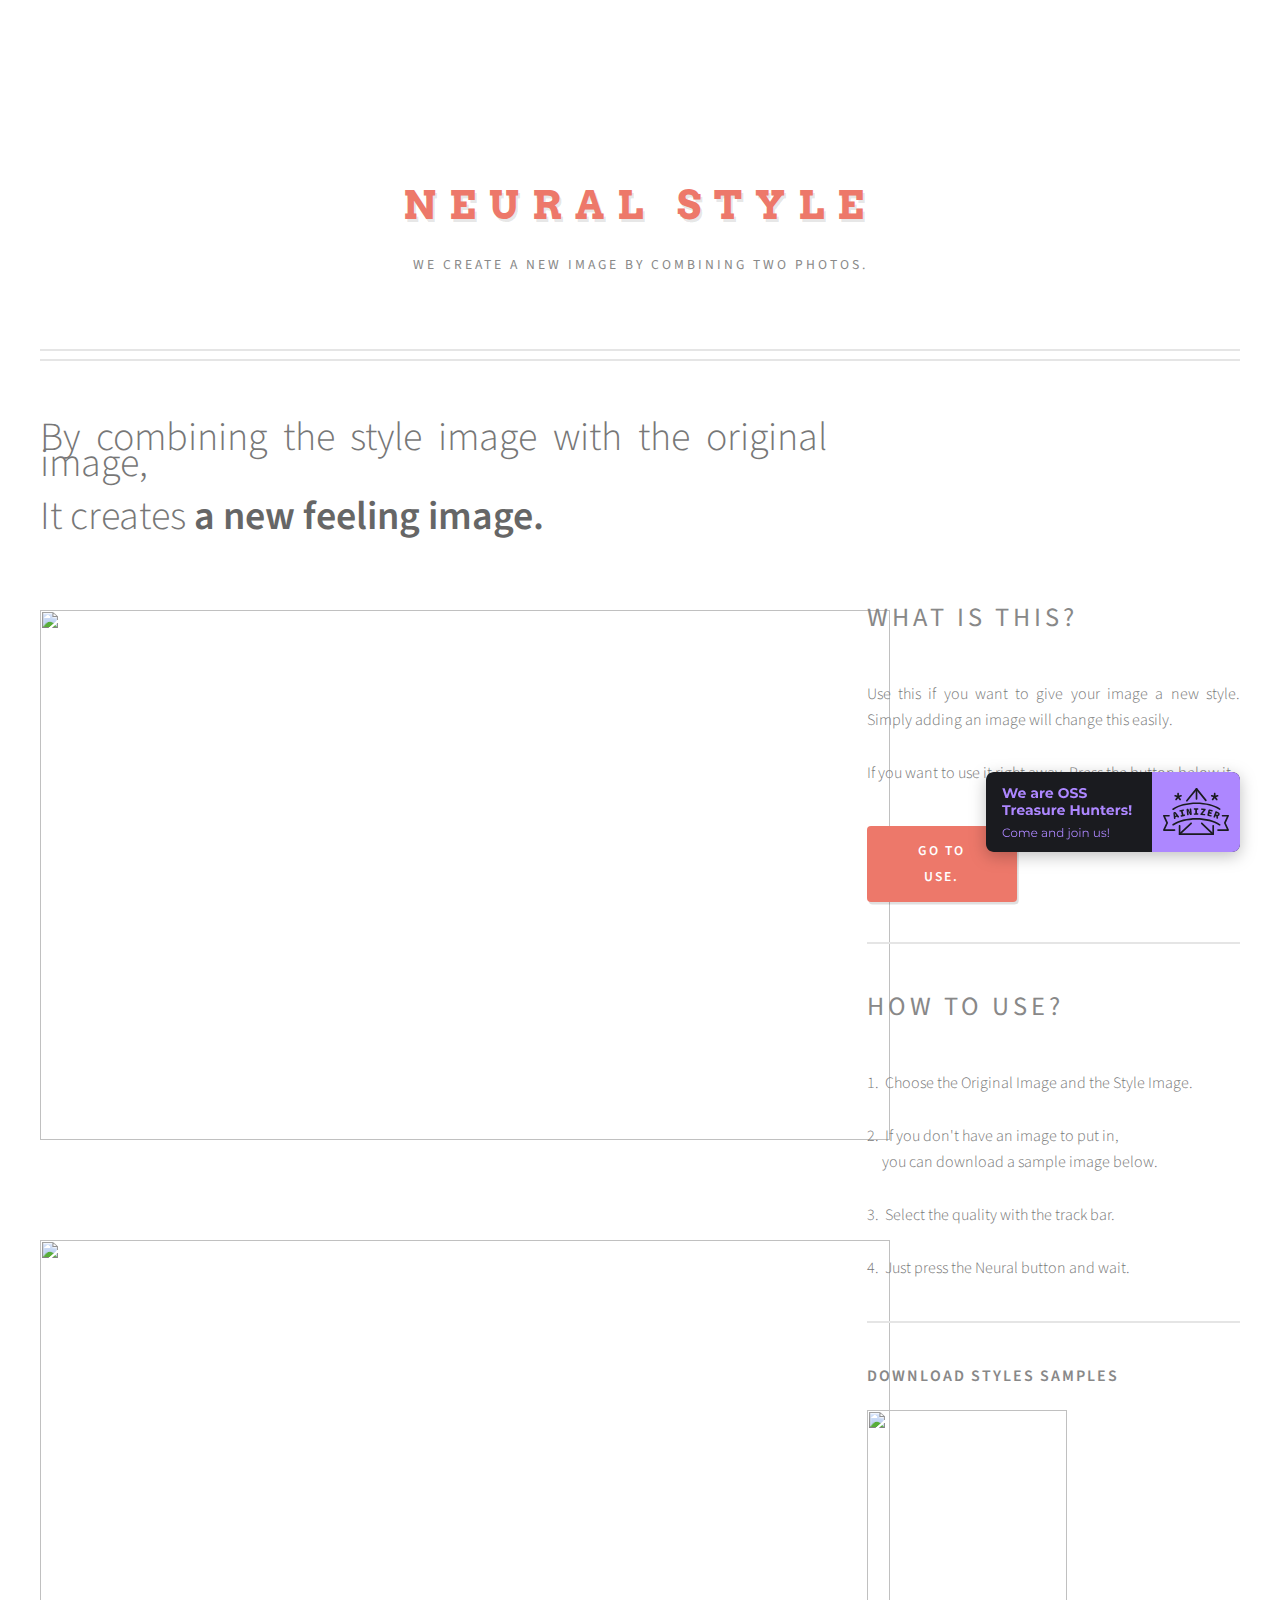
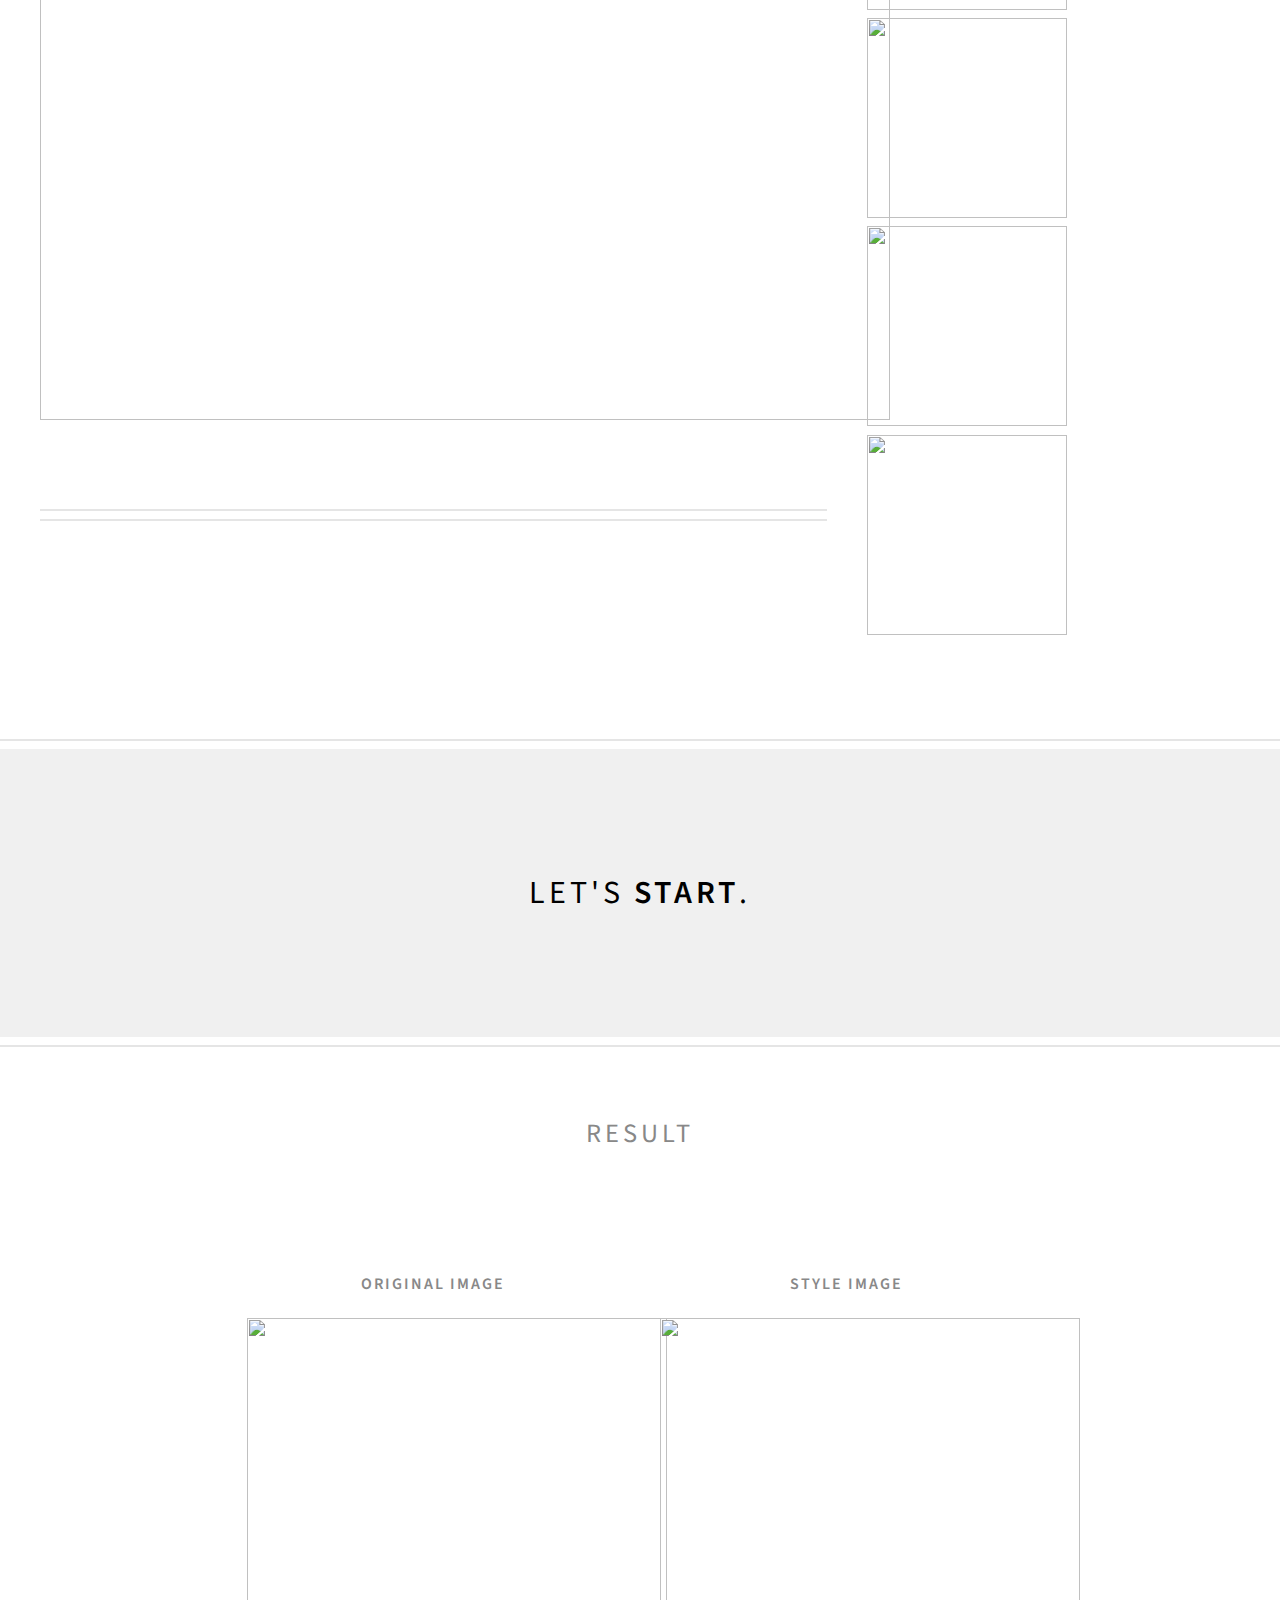
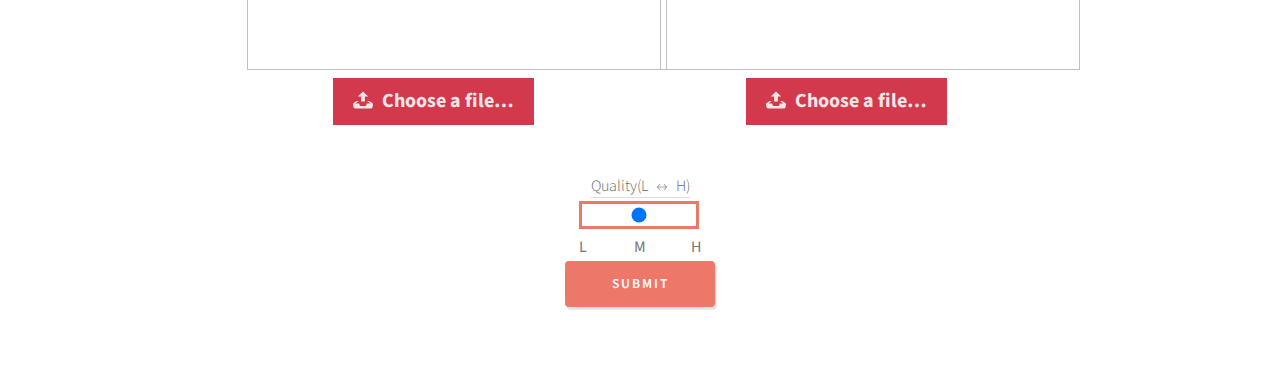
==== commit 65806c73: "loading button" ====
--- a/templates/index.html
+++ b/templates/index.html
@@ -153,9 +153,12 @@
 									<option label="M"></option>
 									<option label="H"></option>
 								</datalist>
-								<ul class="actions">
-									<li><input type="submit" class="button icon solid fa-file submit" value="Submit" onclick="formSend();"></li>
-								</ul>
+								<div>
+									<center><input type="submit" class="button icon solid fa-file submit" value="Submit" onclick="formSend();"></center>
+									<center><div class="loading" style="display: none;">
+										<div class="loader2"></div>
+									</div></center>
+								</div>
 							</div>
 						</div>
 					</div>
--- a/static/css/main.css
+++ b/static/css/main.css
@@ -60,6 +60,108 @@
 	background-color: transparent;
 	color: inherit;
 }
+
+/** BEGIN CSS **/
+.loading {
+
+		margin-left: auto;
+		margin-right: auto;
+		height: 58px;
+		width: 150px;
+		-moz-transition: all 0.25s ease-in-out;
+		-webkit-transition: all 0.25s ease-in-out;
+		-ms-transition: all 0.25s ease-in-out;
+		transition: all 0.25s ease-in-out;
+		-webkit-appearance: none;
+		position: relative;
+		background: #ed786a;
+		color: #fff !important;
+		text-transform: uppercase;
+		border-radius: 4px;
+		border: 0;
+		outline: 0;
+		font-size: 1em;
+		box-shadow: 0.125em 0.175em 0 0 rgba(0, 0, 0, 0.125);
+		font-weight: 600;
+		text-align: center;
+		font-size: 0.85em;
+		letter-spacing: 2px;
+		padding: 0.85em 2.75em 0.85em 2.75em;
+}
+
+.loading.icon:before {
+	position: relative;
+	padding-right: 0.75em;
+	opacity: 0.5;
+	top: 0.05em;
+}
+
+.loading:hover {
+	background: #fd887a;
+}
+
+.loader2{
+    position: relative;
+    width: 5px;
+    height: 5px;
+
+    top: 49%;
+    top: -webkit-calc(50% - 43px);
+    top: calc(50% - 1.5px);
+    left: 49%;
+    left: -webkit-calc(50% - 43px);
+    left: calc(50% - 1.5px);
+
+    background-color: #fff;
+    border-radius: 50px;
+}
+
+.loader2:before{
+    content: "";
+    position: absolute;
+    top: -28px;
+    border-top: 3px solid #fff;
+    border-right: 3px solid #fff;
+    border-radius: 0 50px 0px  0;
+    width: 30px;
+    height: 30px;
+    background-color: rgba(255, 255, 255, .1);
+    -webkit-transform-origin:  0% 100%;
+            transform-origin:  0% 100% ;
+    -webkit-animation: loader2 1.5s linear infinite;
+            animation: loader2 1.5s linear infinite;
+}
+
+.loader2:after{
+    content: "";
+    position: absolute;
+    top: 2px;
+    right: 2px;
+    border-bottom: 3px solid #fff;
+    border-left: 3px solid #fff;
+    border-radius: 0 0px 0px  50px;
+    width: 30px;
+    height: 30px;
+    background-color: rgba(255, 255, 255, .1);
+    -webkit-transform-origin:  100% 0%;
+            transform-origin:  100% 0% ;
+    -webkit-animation: loader2 1.5s linear infinite;
+            animation: loader2 1.5s linear infinite;
+}
+
+
+
+@-webkit-keyframes loader2{
+    0%{-webkit-transform:rotate(0deg);}
+    100%{-webkit-transform:rotate(360deg);}
+}
+
+@keyframes loader2{
+    0%{transform:rotate(0deg);}
+    100%{transform:rotate(360deg);}
+}
+
+
 /* button */
 .inputfile {
     width: 0.1px;
@@ -1854,10 +1956,10 @@
 /* Button */
 
 	input[type="button"],
-	input[type="submit"],
 	input[type="reset"],
 	button,
 	.button {
+		width: 150px;
 		-moz-transition: all 0.25s ease-in-out;
 		-webkit-transition: all 0.25s ease-in-out;
 		-ms-transition: all 0.25s ease-in-out;
@@ -1881,7 +1983,6 @@
 	}
 
 		input[type="button"].icon:before,
-		input[type="submit"].icon:before,
 		input[type="reset"].icon:before,
 		button.icon:before,
 		.button.icon:before {
@@ -1892,7 +1993,6 @@
 		}
 
 		input[type="button"]:hover,
-		input[type="submit"]:hover,
 		input[type="reset"]:hover,
 		button:hover,
 		.button:hover {
@@ -1900,7 +2000,6 @@
 		}
 
 		input[type="button"]:active,
-		input[type="submit"]:active,
 		input[type="reset"]:active,
 		button:active,
 		.button:active {
@@ -1908,15 +2007,13 @@
 		}
 
 		input[type="button"].alt,
-		input[type="submit"].alt,
 		input[type="reset"].alt,
 		button.alt,
 		.button.alt {
 			background: #878787;
 		}
 
-			input[type="button"].alt:hover,
-			input[type="submit"].alt:hover,
+			input[type="button"].alt:hover,=
 			input[type="reset"].alt:hover,
 			button.alt:hover,
 			.button.alt:hover {
@@ -1924,7 +2021,6 @@
 			}
 
 			input[type="button"].alt:active,
-			input[type="submit"].alt:active,
 			input[type="reset"].alt:active,
 			button.alt:active,
 			.button.alt:active {
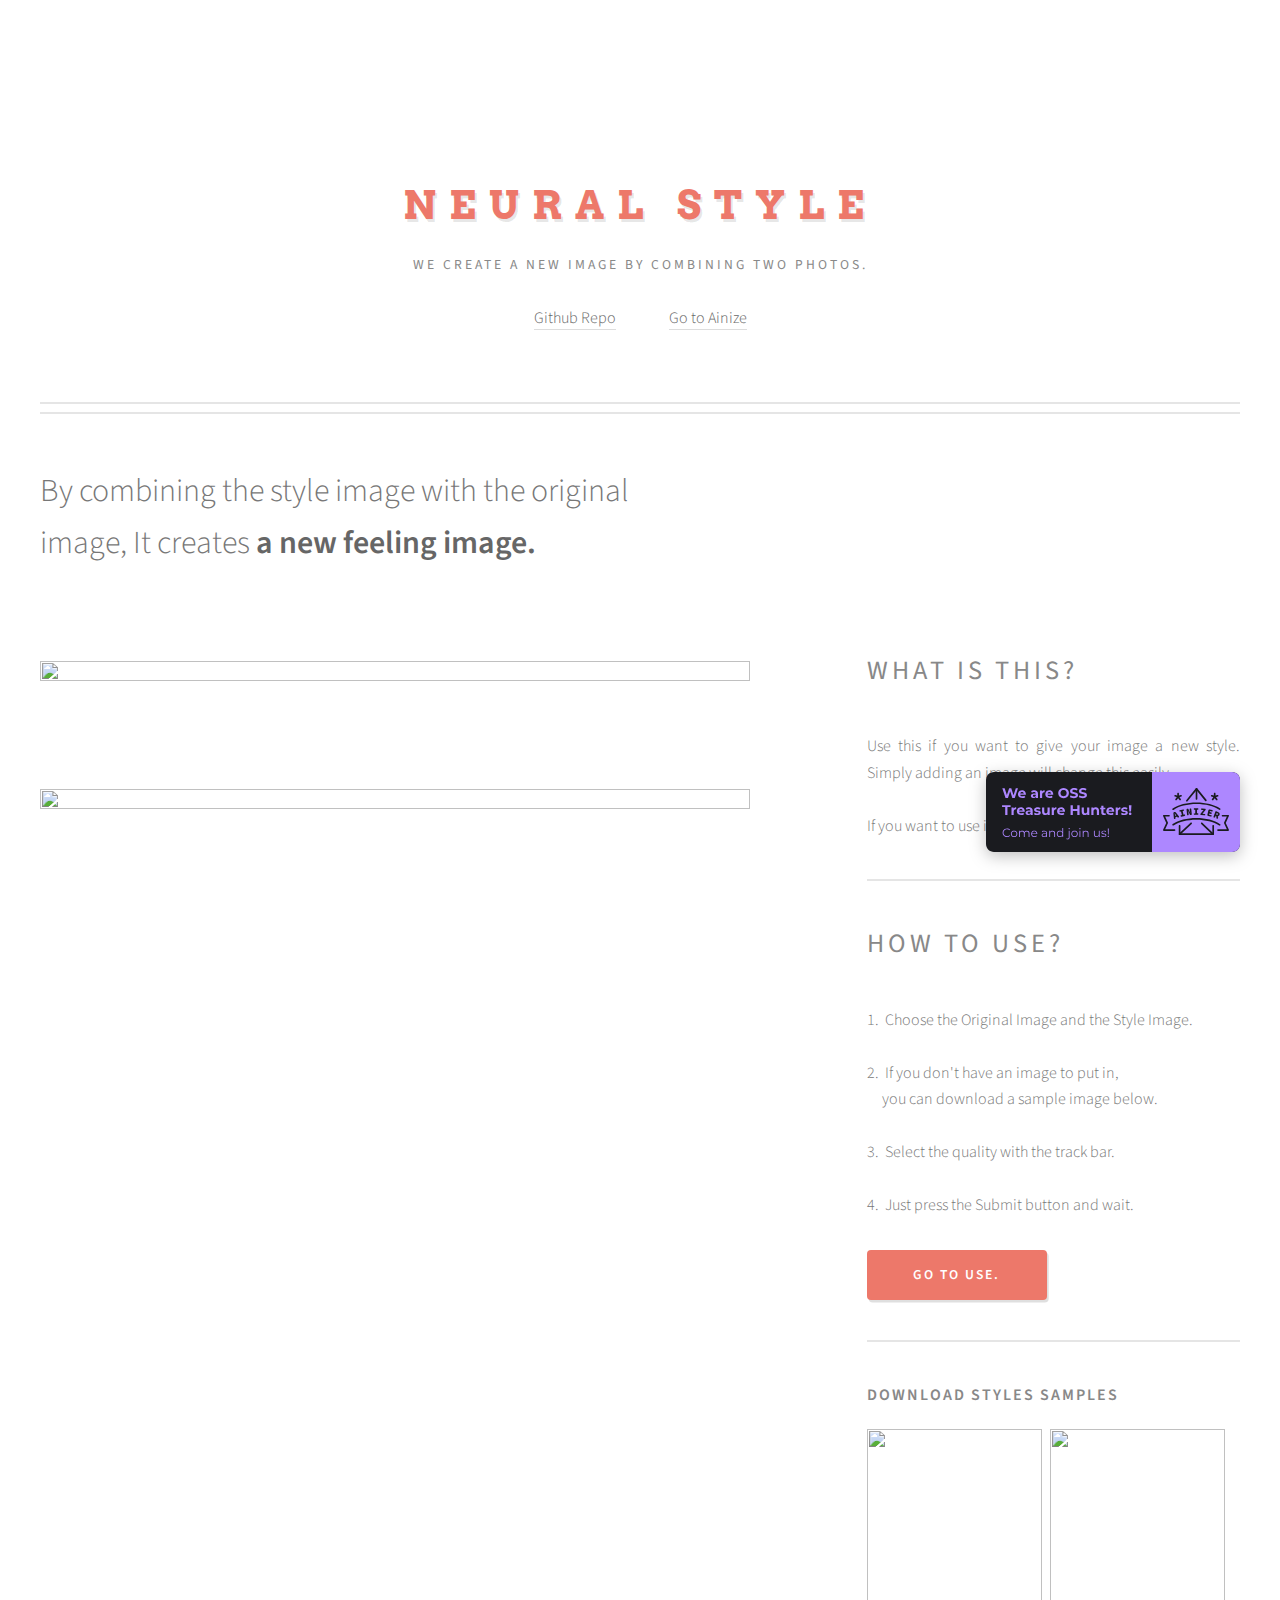
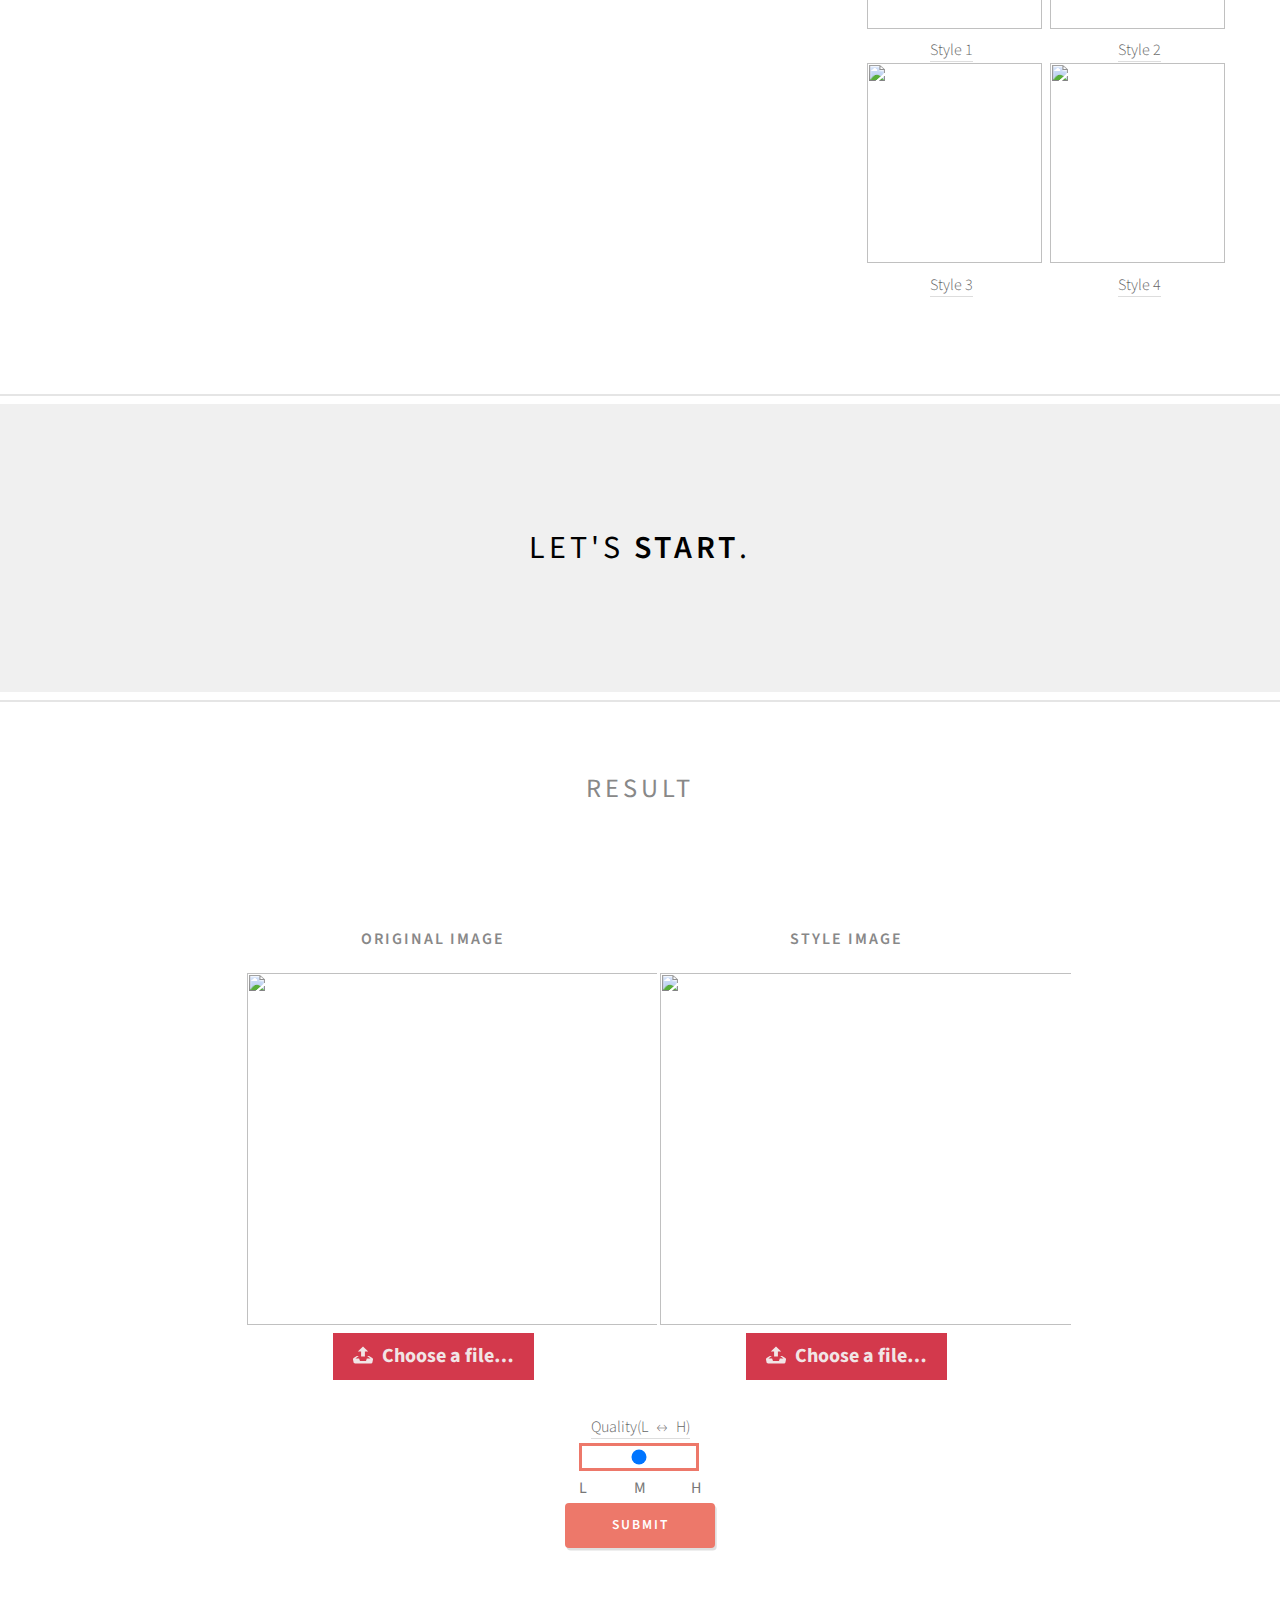
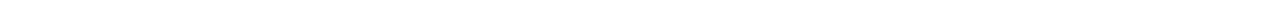
==== commit a563ff06: "Swagger API에 대한 예외 처리, iteration 횟수 조정" ====
--- a/templates/index.html
+++ b/templates/index.html
@@ -21,8 +21,11 @@
 					<div class="container">
 
 						<!-- Logo -->
-							<h1 id="logo"><a href="index.html">Neural Style</a></h1>
+							<h1 id="logo">Neural Style</h1>
 							<p>We create a new image by combining two photos.</p>
+							<br>
+							<a href="https://github.com/Jeong-Hyun-Su/neural-style-tf" style="margin-right: 50px;">Github Repo</a>
+							<a href="https://ainize.ai/Jeong-Hyun-Su/neural-style-tf">Go to Ainize</a>
 					</div>
 				</section>
 
@@ -36,27 +39,26 @@
 
 									<!-- Post -->
 										<article class="box post">
-											
-											<p style="font-size: 40px;">
-												By combining the style image with the original image, <br><br>It creates <strong>a new feeling image.</strong><br />
-											</p>
-											<img src="../static/images/show00.png" alt="" style="width: 850px; height: 530px; margin-bottom: 100px;"/>
-
-											<img src="../static/images/show01.png" alt="" style="width: 850px; height: 780px;"/>
-											
+
+											<header>
+												<p style="font-size: 200%;">
+													By combining the style image with the original<br><br>image, It creates <strong>a new feeling image.</strong><br />
+												</p>
+											</header>
+											<img src="../static/images/show00.png" alt="" style="width: 95%; height: 95%; margin-top: 40px; margin-bottom: 100px;"/>
+
+											<img src="../static/images/show01.png" alt="" style="width: 95%; height: 100%;"/>
+
 										</article>
 
-										
+
 									<!-- Post -->
-										<article class="box post">
-											
-										</article>
 
 								</div>
 
 							<!-- Sidebar -->
 								<div id="sidebar" class="col-4 col-12-medium">
-						
+
 										<ul class="divided">
 											<li>
 
@@ -65,12 +67,9 @@
 														<header>
 															<h2><a href="#">What is this?</a></h2>
 														</header>
-														<p>Use this if you want to give your image a new style. 
+														<p>Use this if you want to give your image a new style.
 															Simply adding an image will change this easily.<br><br>
 															If you want to use it right away, Press the button below it.</p>
-														<ul class="actions">
-															<li><a href="#" class="button icon solid fa-file">Go to Use.</a></li>
-														</ul>
 													</article>
 											</li>
 											<li>
@@ -78,7 +77,10 @@
 												<p>1.&nbsp;&nbsp;Choose the Original Image and the Style Image.<br><br>
 													2.&nbsp;&nbsp;If you don't have an image to put in, <br>&nbsp;&nbsp;&nbsp;&nbsp;&nbsp;you can download a sample image below.<br><br>
 													3.&nbsp;&nbsp;Select the quality with the track bar.<br><br>
-													4.&nbsp;&nbsp;Just press the Neural button and wait.</p>
+													4.&nbsp;&nbsp;Just press the Submit button and wait.</p>
+
+													<a href="#contents" class="button icon" style="height: 50px; width: 180px; text-align: center;">Go to Use.</a>
+
 											</li>
 											<li>
 												<!-- Highlight -->
@@ -86,11 +88,13 @@
 													<header>
 														<h3>Download Styles Samples</h3>
 													</header>
-													<img src="../static/images/kandinsky.jpg" alt="" style="margin-right: 5px; height: 200px; width: 200px;"/>
-													<img src="../static/images/seated-nude.jpg" alt="" style="height: 200px; width: 200px;"/>
-													<img src="../static/images/shipwreck.jpg" alt="" style="margin-right: 5px; height: 200px; width: 200px;"/>
-													<img src="../static/images/starry-night.jpg" alt="" style="height: 200px; width: 200px;"/>
-												</article>		
+													<img src="../static/images/kandinsky.jpg" alt="" style="margin-right: 5px; height: 200px; width: 175px;"/>
+													<img src="../static/images/seated-nude.jpg" alt="" style="height: 200px; width: 175px;"/>
+													<a style="margin-left: 17%; margin-right: 38%;"href="../static/images/kandinsky.jpg" download>Style 1</a> <a href="../static/images/seated-nude.jpg" download>Style 2</a>
+													<img src="../static/images/shipwreck.jpg" alt="" style="margin-right: 5px; height: 200px; width: 175px;"/>
+													<img src="../static/images/starry-night.jpg" alt="" style="height: 200px; width: 175px;"/>
+													<a style="margin-left: 17%; margin-right: 38%;"href="../static/images/shipwreck.jpg" download>Style 3</a> <a href="../static/images/starry-night.jpg" download>Style 4</a>
+												</article>
 											</li>
 										</ul>
 								</div>
@@ -105,7 +109,7 @@
 						<p style="color: black">Let's <strong>Start</strong>.<br /></p>
 					</div>
 				</section>
-	
+
 				<!-- Features -->
 				<section id="features">
 					<div class="container" >
@@ -113,10 +117,10 @@
 									<h2>Result</h2>
 								</header>
 								<section>
-									<img src="../static/images/pic01.jpg" alt="" style="width: 800px; margin-left: auto; margin-right: auto;" id="results"/>
+									<img src="../static/images/pic01.jpg" alt="" style="width: 68%; margin-left: auto; margin-right: auto;" id="results"/>
 								</section>
-						
-						
+
+
 						<div class="row aln-center">
 							<div class="col-4 col-6-medium col-12-small">
 								<!-- Feature -->
@@ -124,7 +128,7 @@
 										<header>
 											<h3>Original Image</h3>
 										</header>
-										<img src="../static/images/pic01.jpg" id="contents" alt="" style="width: 420px; height: 352px;" />
+										<img src="../static/images/pic01.jpg" id="contents" alt="" style="width: 110%; height: 352px;" />
 										<div class="box">
 											<input type="file" name="file-1[]" id="file-1" class="inputfile inputfile-1" accept="image/*" onchange="setThumbnail(event, 'contents')" />
 											<label for="file-1"><svg xmlns="http://www.w3.org/2000/svg" width="20" height="17" viewBox="0 0 20 17"><path d="M10 0l-5.2 4.9h3.3v5.1h3.8v-5.1h3.3l-5.2-4.9zm9.3 11.5l-3.2-2.1h-2l3.4 2.6h-3.5c-.1 0-.2.1-.2.1l-.8 2.3h-6l-.8-2.2c-.1-.1-.1-.2-.2-.2h-3.6l3.4-2.6h-2l-3.2 2.1c-.4.3-.7 1-.6 1.5l.6 3.1c.1.5.7.9 1.2.9h16.3c.6 0 1.1-.4 1.3-.9l.6-3.1c.1-.5-.2-1.2-.7-1.5z"/></svg> <span>Choose a file&hellip;</span></label>
@@ -137,28 +141,29 @@
 										<header>
 											<h3>Style Image</h3>
 										</header>
-										<img src="../static/images/pic02.jpg" id="styles" alt="" style="width: 420px; height: 352px;"/>
+										<img src="../static/images/pic02.jpg" id="styles" alt="" style="width: 110%; height: 352px;"/>
 										<div class="box">
 											<input type="file" name="file-2[]" id="file-2" class="inputfile inputfile-2" accept="image/*" onchange="setThumbnail(event, 'styles')" />
 											<label for="file-2"><svg xmlns="http://www.w3.org/2000/svg" width="20" height="17" viewBox="0 0 20 17"><path d="M10 0l-5.2 4.9h3.3v5.1h3.8v-5.1h3.3l-5.2-4.9zm9.3 11.5l-3.2-2.1h-2l3.4 2.6h-3.5c-.1 0-.2.1-.2.1l-.8 2.3h-6l-.8-2.2c-.1-.1-.1-.2-.2-.2h-3.6l3.4-2.6h-2l-3.2 2.1c-.4.3-.7 1-.6 1.5l.6 3.1c.1.5.7.9 1.2.9h16.3c.6 0 1.1-.4 1.3-.9l.6-3.1c.1-.5-.2-1.2-.7-1.5z"/></svg> <span>Choose a file&hellip;</span></label>
 										</div>
 									</section>
 							</div>
-							
-							<div class="col-12">
-								<a>Quality(L &nbsp;&nbsp;↔&nbsp;&nbsp; H)</a><br>
-								<input type="range" min="100" max="500" step="200" list="steplist" id="range">
-								<datalist id="steplist" style="--list-length: 3;">
-									<option label="L"></option>
-									<option label="M"></option>
-									<option label="H"></option>
-								</datalist>
-								<div>
-									<center><input type="submit" class="button icon solid fa-file submit" value="Submit" onclick="formSend();"></center>
-									<center><div class="loading" style="display: none;">
-										<div class="loader2"></div>
-									</div></center>
-								</div>
+						</div>
+
+						<br>
+						<div class="col-12">
+							<a>Quality(L &nbsp;&nbsp;↔&nbsp;&nbsp; H)</a><br>
+							<input type="range" min="100" max="400" step="150" list="steplist" id="range">
+							<datalist id="steplist" style="--list-length: 3;">
+								<option label="L"></option>
+								<option label="M"></option>
+								<option label="H"></option>
+							</datalist>
+							<div>
+								<center><input type="submit" class="button icon solid fa-file submit" value="Submit" onclick="formSend();"></center>
+								<center><div class="loading" style="display: none;">
+									<div class="loader2"></div>
+								</div></center>
 							</div>
 						</div>
 					</div>
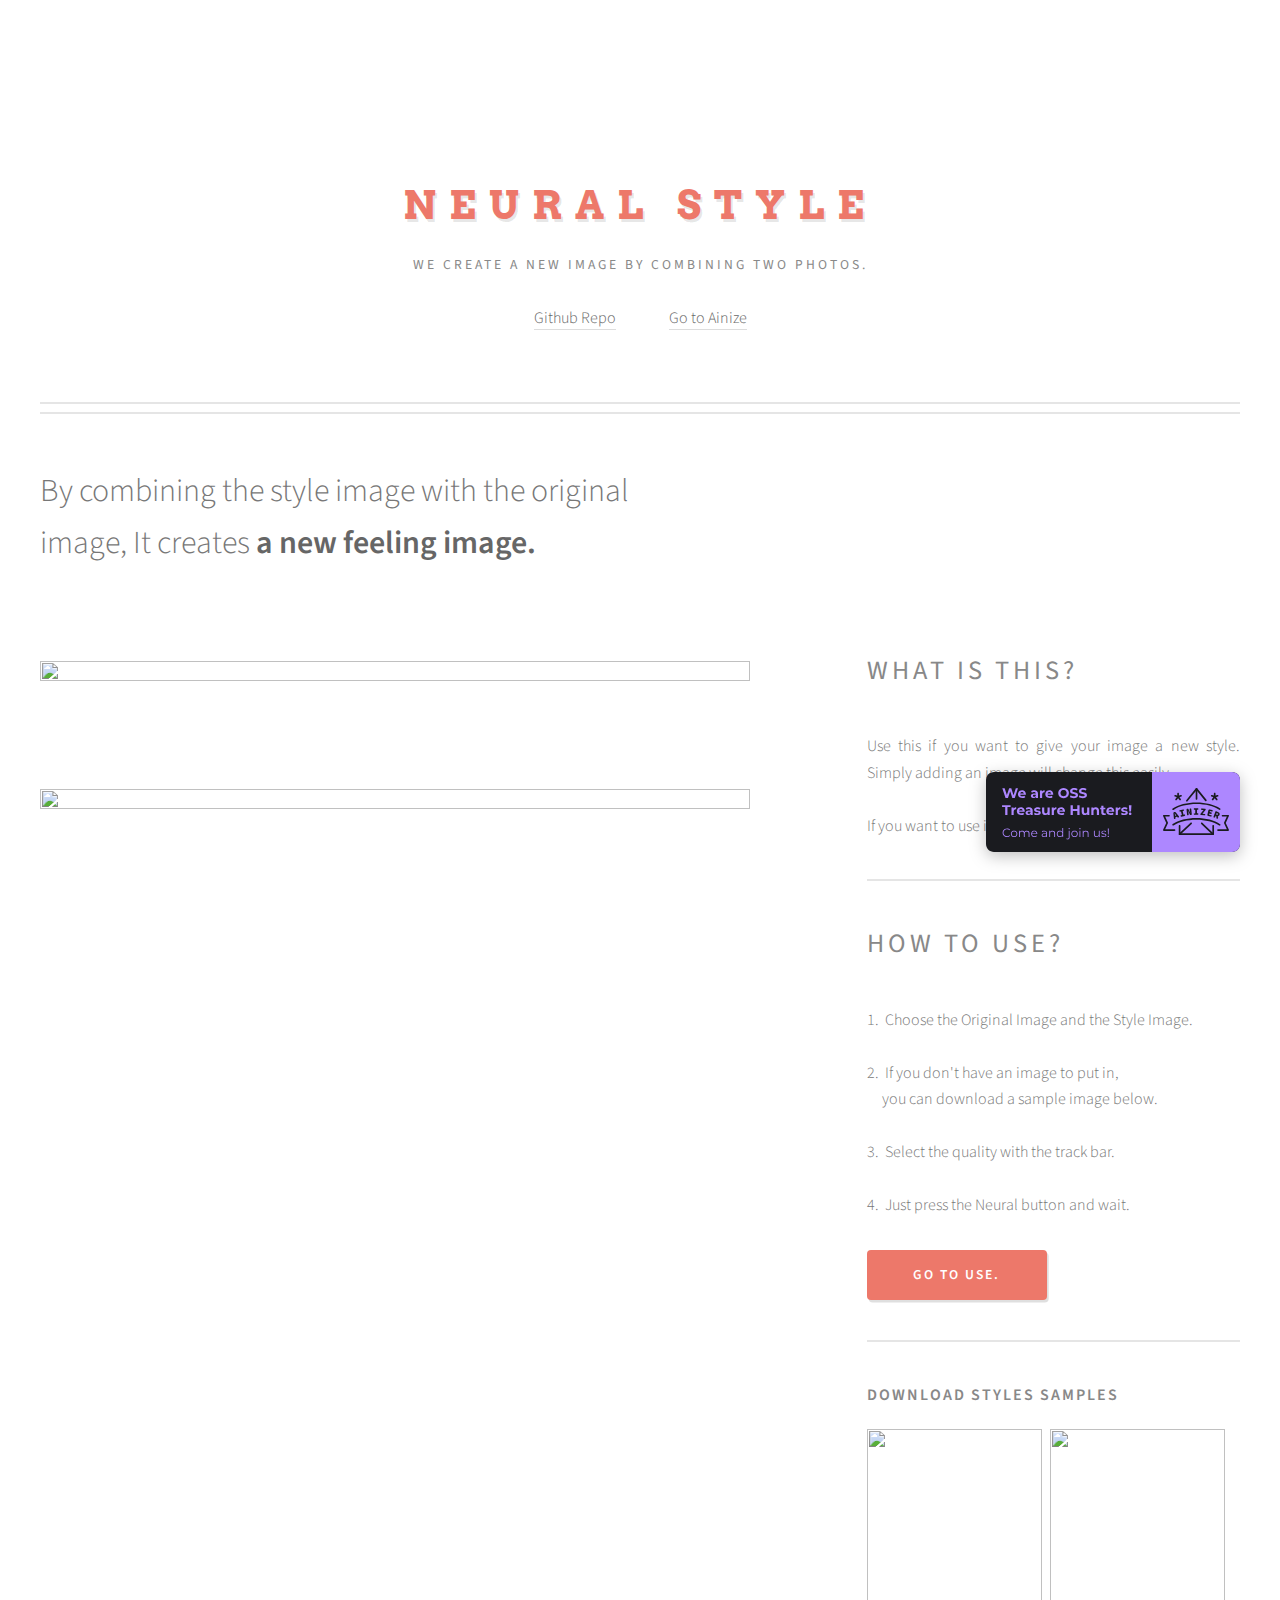
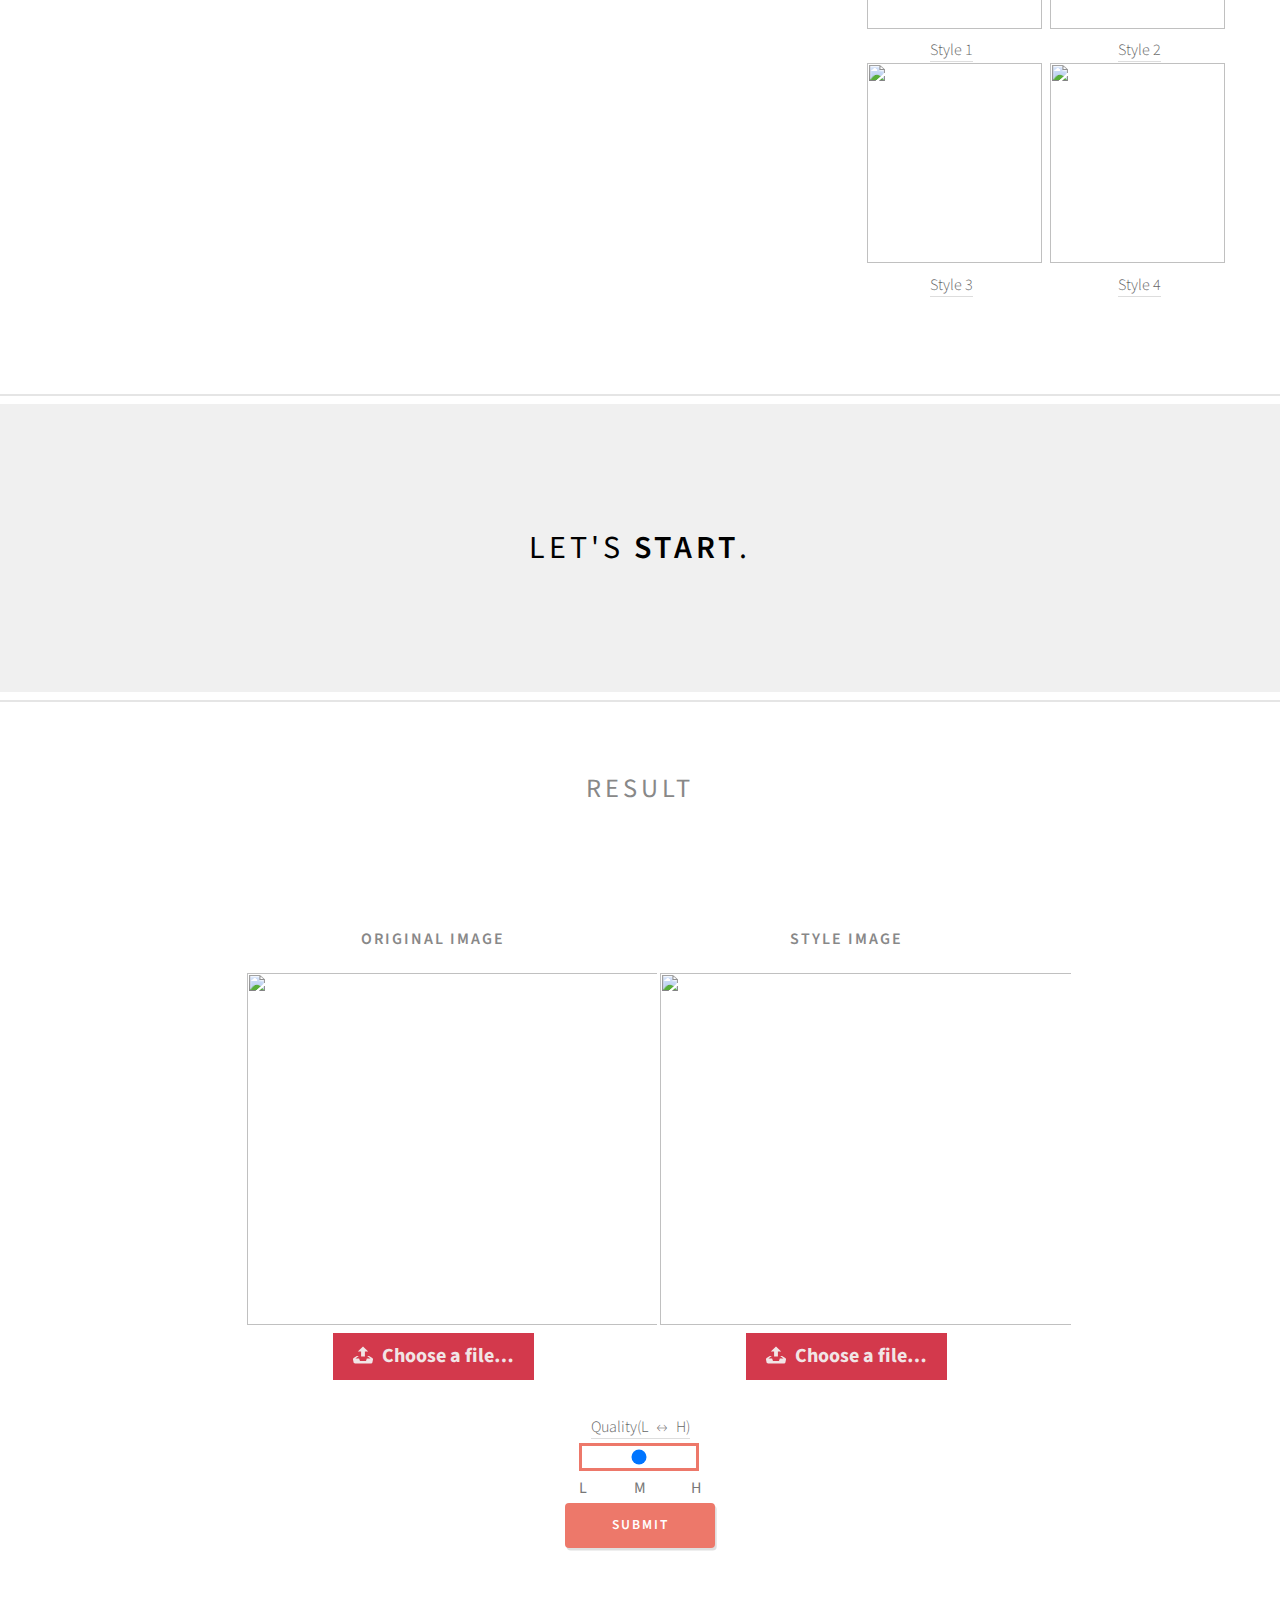
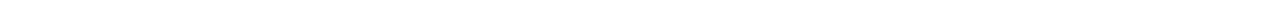
==== commit 32b2d936: "iteration 최대 횟수를 줄임" ====
--- a/templates/index.html
+++ b/templates/index.html
@@ -77,7 +77,7 @@
 												<p>1.&nbsp;&nbsp;Choose the Original Image and the Style Image.<br><br>
 													2.&nbsp;&nbsp;If you don't have an image to put in, <br>&nbsp;&nbsp;&nbsp;&nbsp;&nbsp;you can download a sample image below.<br><br>
 													3.&nbsp;&nbsp;Select the quality with the track bar.<br><br>
-													4.&nbsp;&nbsp;Just press the Submit button and wait.</p>
+													4.&nbsp;&nbsp;Just press the Neural button and wait.</p>
 
 													<a href="#contents" class="button icon" style="height: 50px; width: 180px; text-align: center;">Go to Use.</a>
 
@@ -153,7 +153,7 @@
 						<br>
 						<div class="col-12">
 							<a>Quality(L &nbsp;&nbsp;↔&nbsp;&nbsp; H)</a><br>
-							<input type="range" min="100" max="400" step="150" list="steplist" id="range">
+							<input type="range" min="50" max="150" step="50" list="steplist" id="range">
 							<datalist id="steplist" style="--list-length: 3;">
 								<option label="L"></option>
 								<option label="M"></option>
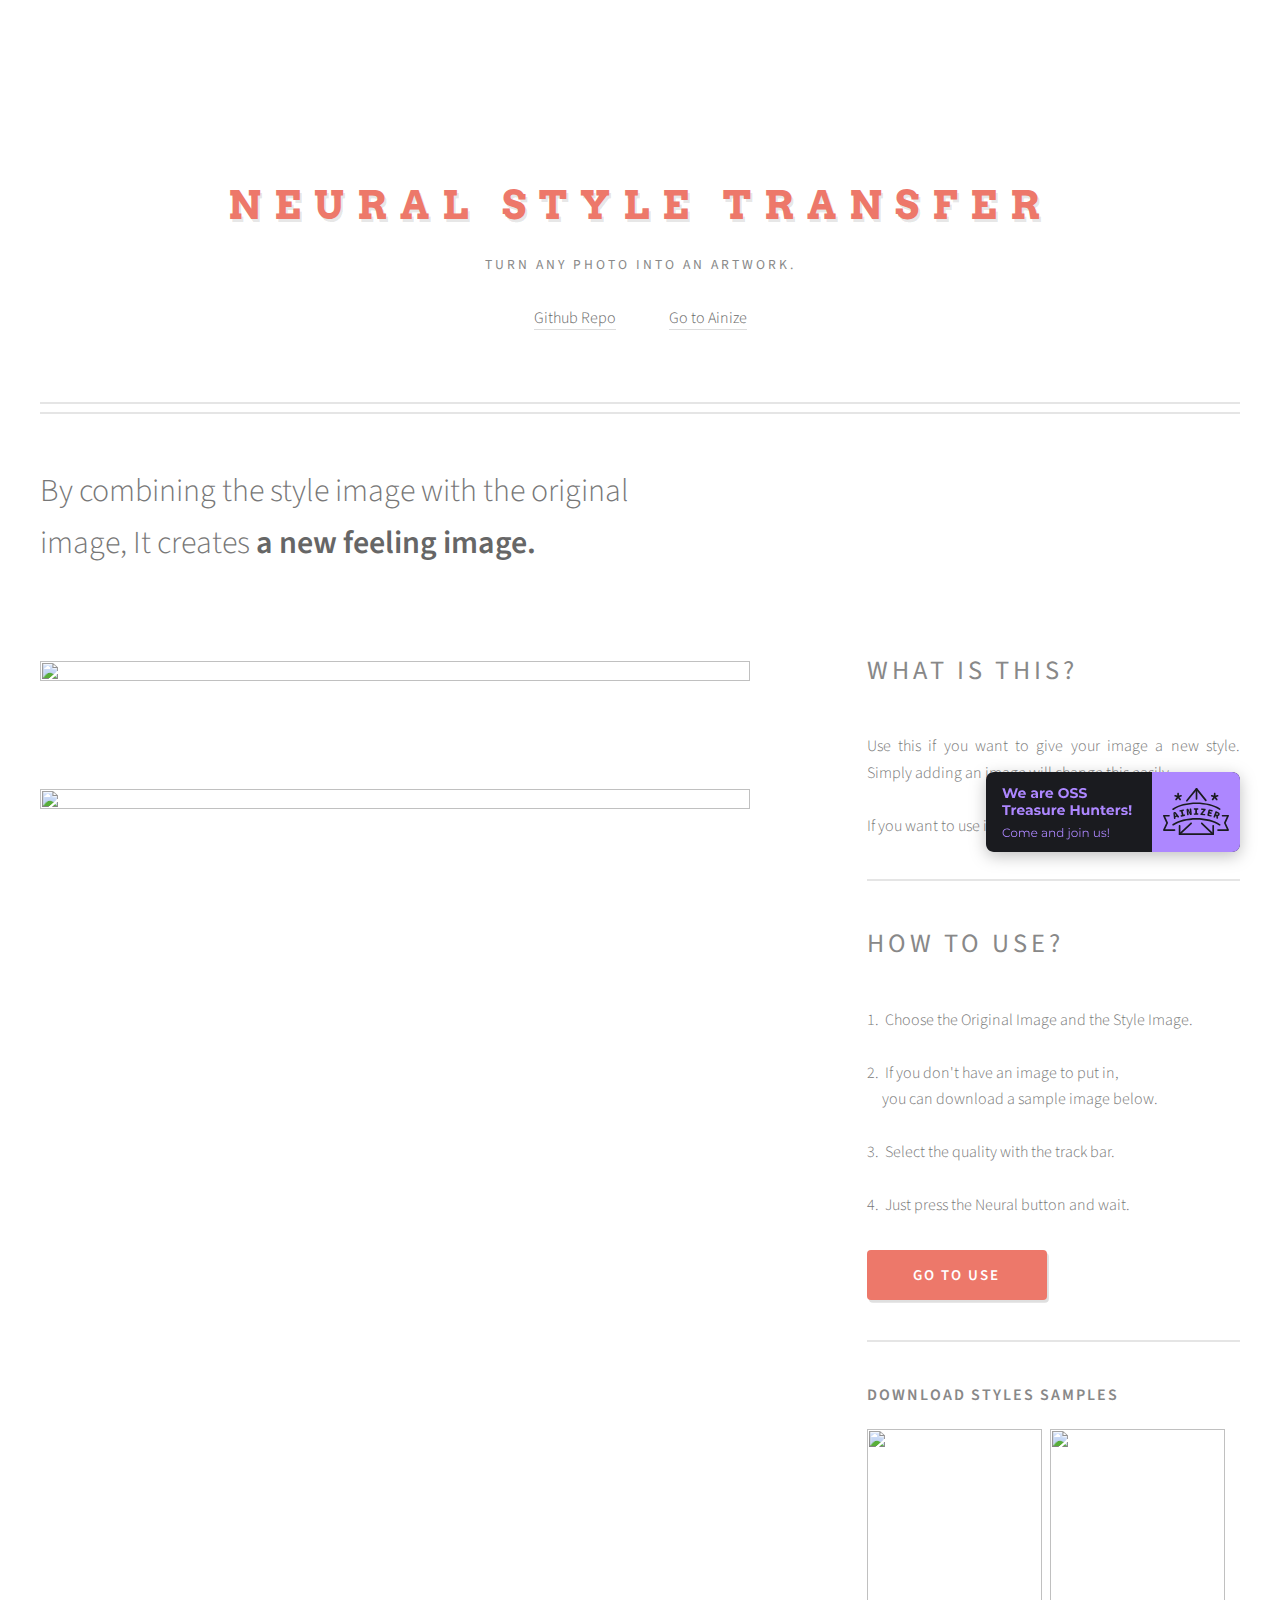
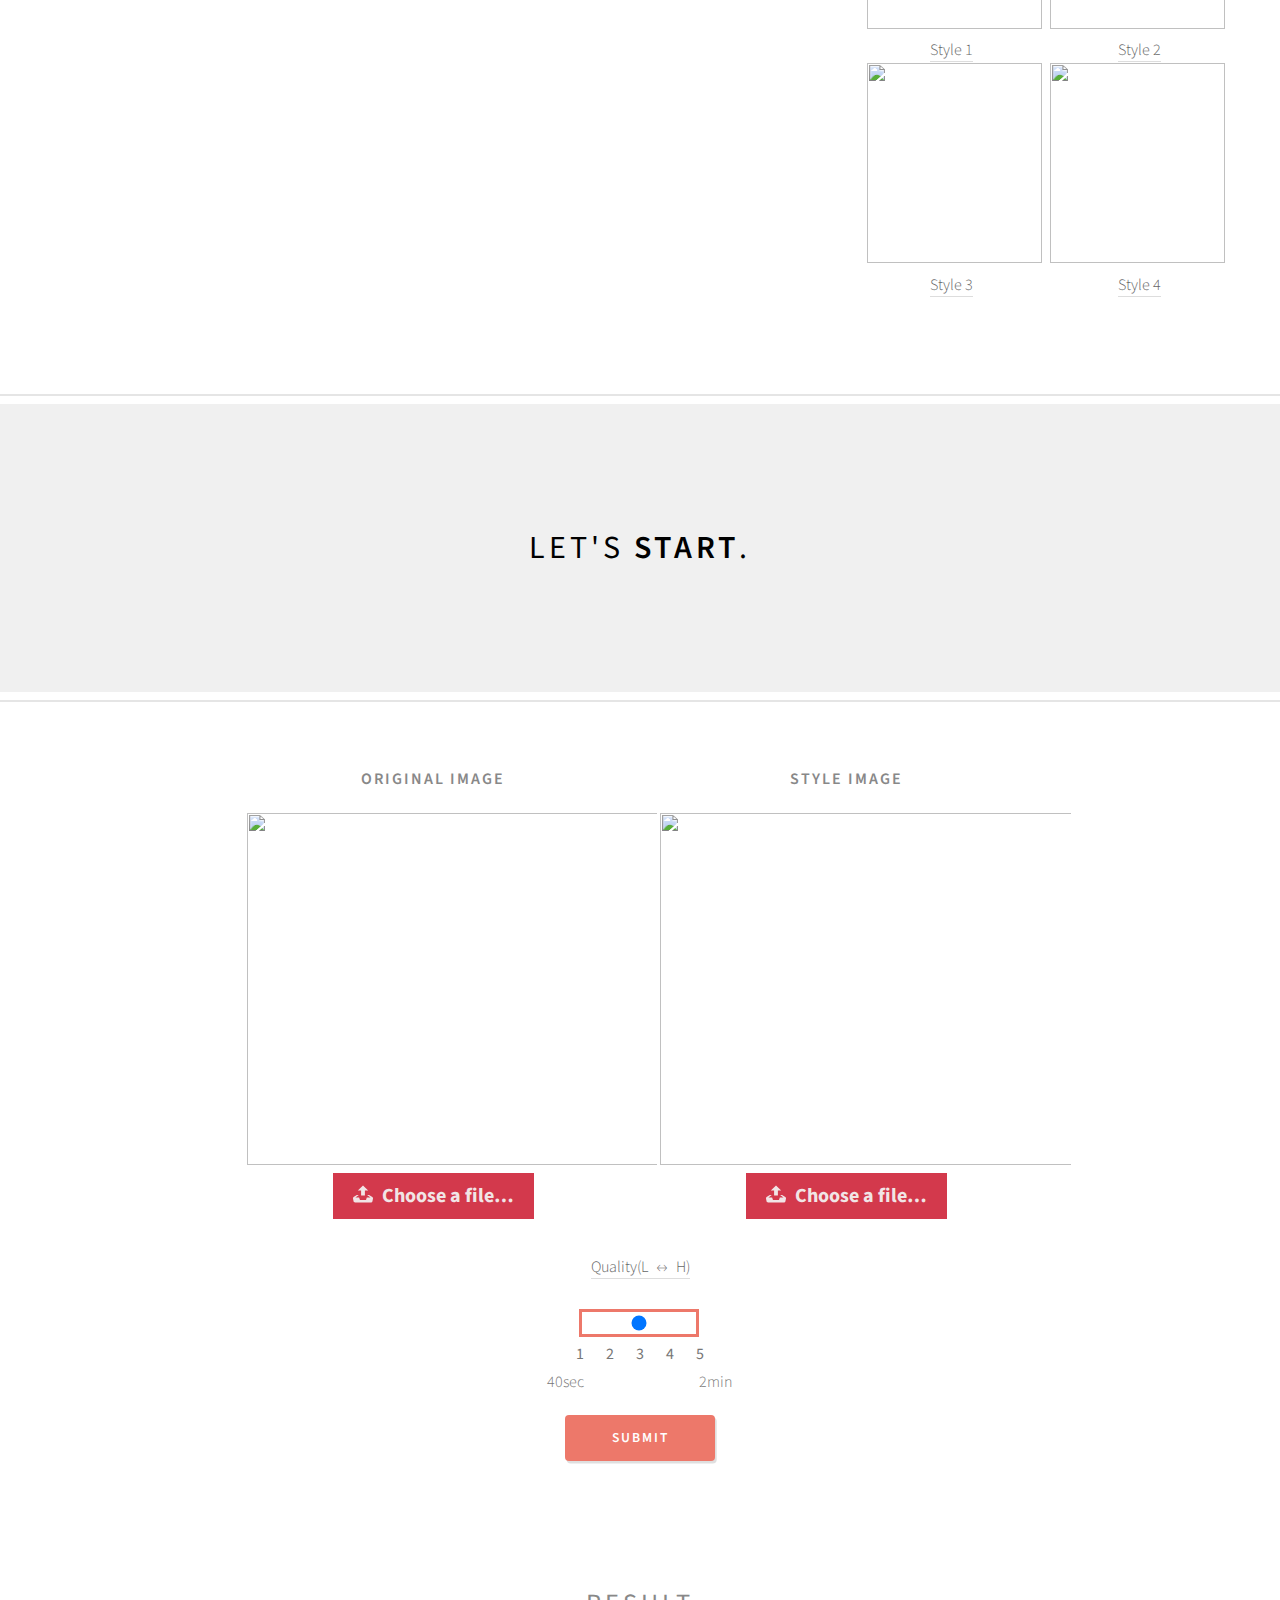
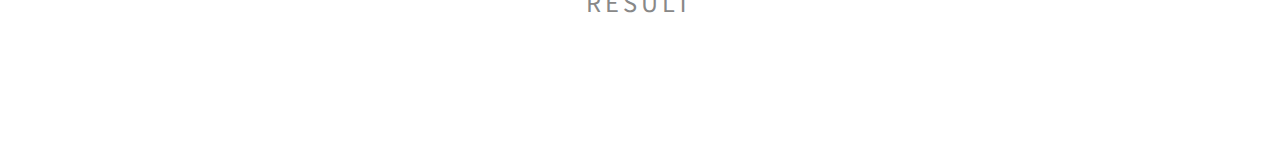
==== commit 44f24e38: "제목, 소제목 수정" ====
--- a/templates/index.html
+++ b/templates/index.html
@@ -7,7 +7,7 @@
 <html>
 	<head>
 		
-		<title>Neural Stuyle</title>
+		<title>Neural Style Transfer</title>
 		<meta charset="utf-8" />
 		<meta name="viewport" content="width=device-width, initial-scale=1, user-scalable=no" />
 		<link rel="stylesheet" href="../static/css/main.css" />
@@ -15,14 +15,12 @@
 	<body class="homepage is-preload">
 		
 		<div id="page-wrapper">
-				
 			<!-- Header -->
 				<section id="header">
 					<div class="container">
-
 						<!-- Logo -->
-							<h1 id="logo">Neural Style</h1>
-							<p>We create a new image by combining two photos.</p>
+							<h1 id="logo">Neural Style Transfer</h1>
+							<p>Turn any photo into an artwork.</p>
 							<br>
 							<a href="https://github.com/Jeong-Hyun-Su/neural-style-tf" style="margin-right: 50px;">Github Repo</a>
 							<a href="https://ainize.ai/Jeong-Hyun-Su/neural-style-tf">Go to Ainize</a>
@@ -61,7 +59,6 @@
 
 										<ul class="divided">
 											<li>
-
 												<!-- Highlight -->
 													<article class="box highlight" style="margin-top: 170px;">
 														<header>
@@ -79,7 +76,7 @@
 													3.&nbsp;&nbsp;Select the quality with the track bar.<br><br>
 													4.&nbsp;&nbsp;Just press the Neural button and wait.</p>
 
-													<a href="#contents" class="button icon" style="height: 50px; width: 180px; text-align: center;">Go to Use.</a>
+													<a href="#contents" class="button icon" style="height: 50px; width: 180px; text-align: center; font-size: 15px;">Go to Use</a>
 
 											</li>
 											<li>
@@ -113,14 +110,7 @@
 				<!-- Features -->
 				<section id="features">
 					<div class="container" >
-								<header>
-									<h2>Result</h2>
-								</header>
-								<section>
-									<img src="../static/images/pic01.jpg" alt="" style="width: 68%; margin-left: auto; margin-right: auto;" id="results"/>
-								</section>
-
-
+							
 						<div class="row aln-center">
 							<div class="col-4 col-6-medium col-12-small">
 								<!-- Feature -->
@@ -152,13 +142,17 @@
 
 						<br>
 						<div class="col-12">
-							<a>Quality(L &nbsp;&nbsp;↔&nbsp;&nbsp; H)</a><br>
-							<input type="range" min="50" max="150" step="50" list="steplist" id="range">
-							<datalist id="steplist" style="--list-length: 3;">
-								<option label="L"></option>
-								<option label="M"></option>
-								<option label="H"></option>
+							<a>Quality(L &nbsp;&nbsp;↔&nbsp;&nbsp; H)</a><br><br>
+							<input type="range" min="50" max="650" step="150" list="steplist" id="range">
+							<datalist id="steplist" style="--list-length: 5;">
+								<option label="1"></option>
+								<option label="2"></option>
+								<option label="3"></option>
+								<option label="4"></option>
+								<option label="5"></option>
 							</datalist>
+							<div style="margin-bottom: 20px;">40sec &emsp;&emsp;&emsp;&emsp;&emsp;&emsp;&emsp;2min</div>
+							
 							<div>
 								<center><input type="submit" class="button icon solid fa-file submit" value="Submit" onclick="formSend();"></center>
 								<center><div class="loading" style="display: none;">
@@ -166,6 +160,12 @@
 								</div></center>
 							</div>
 						</div>
+						<header style="margin-top: 10%;">
+							<h2>Result</h2>
+						</header>
+						<section>
+							<img src="../static/images/pic01.jpg" alt="" style="width: 68%; margin-left: auto; margin-right: auto;" id="results"/>
+						</section>
 					</div>
 				</section>
 
